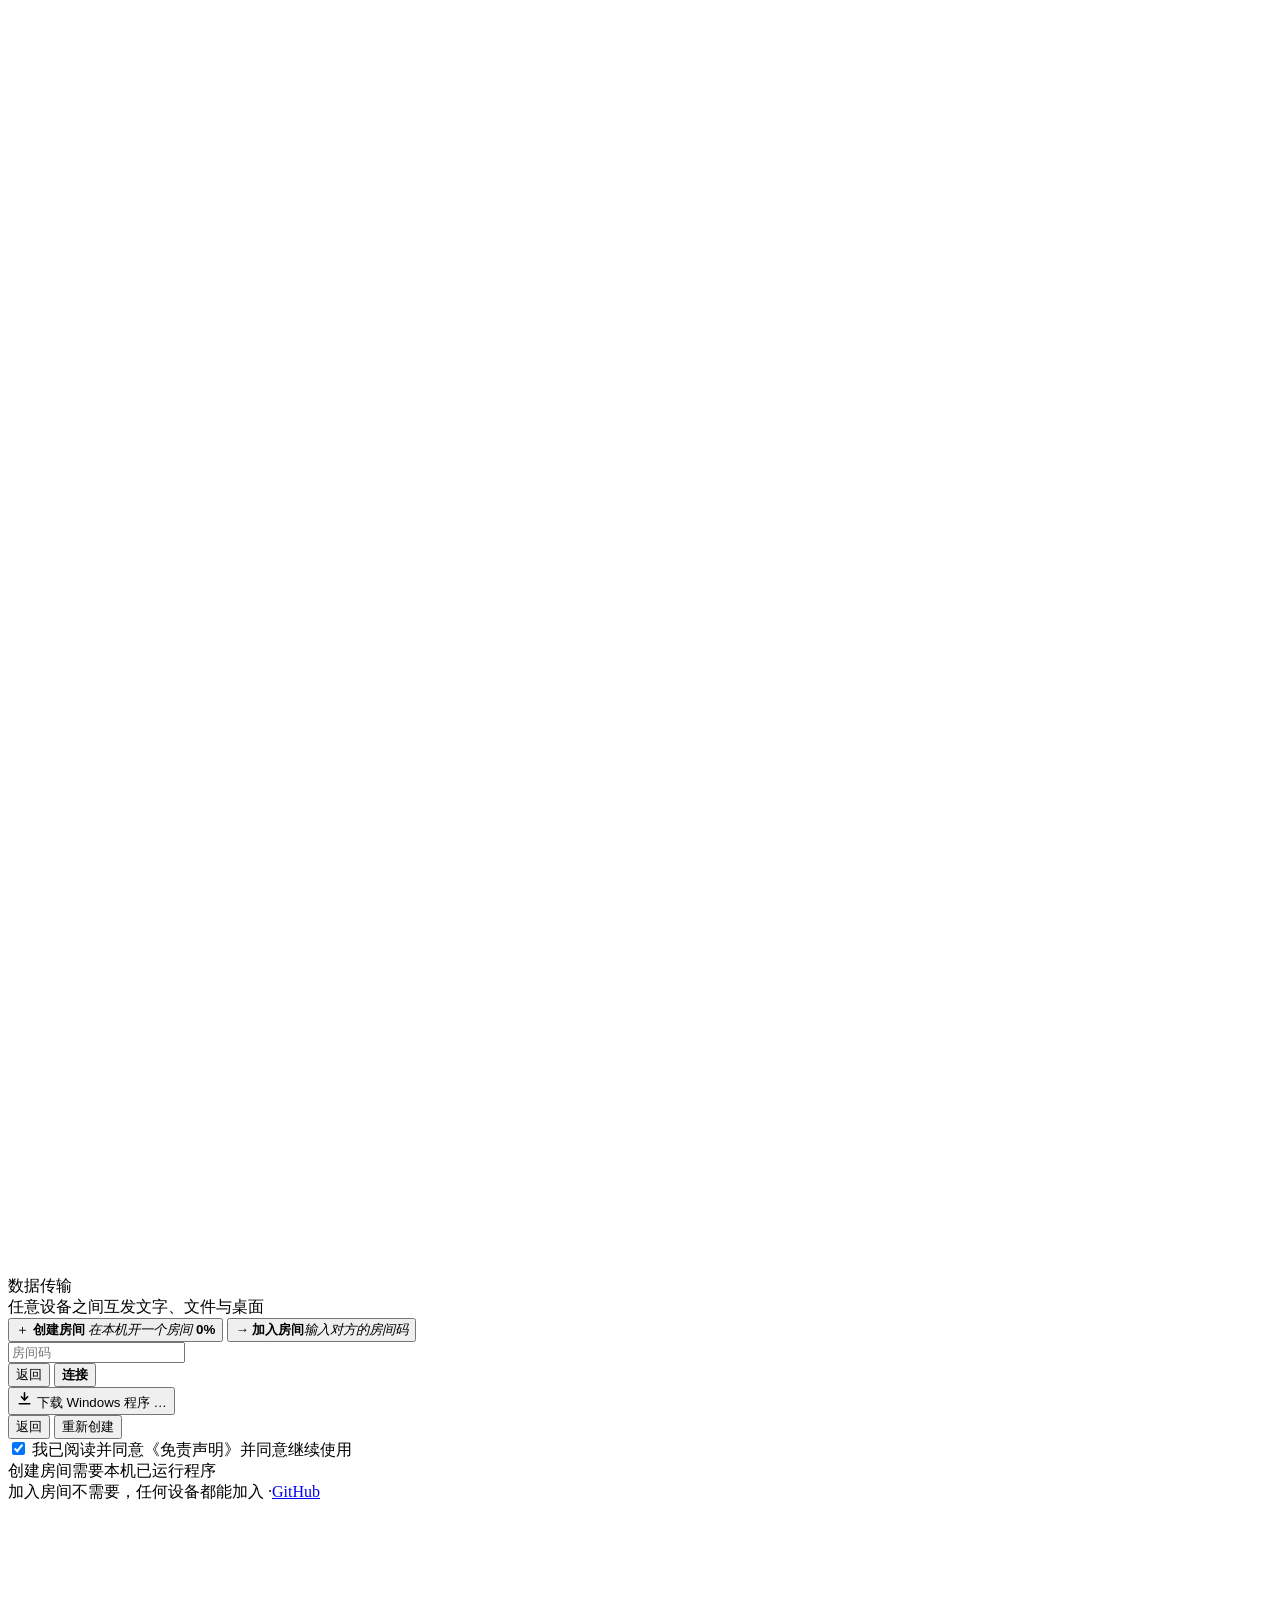
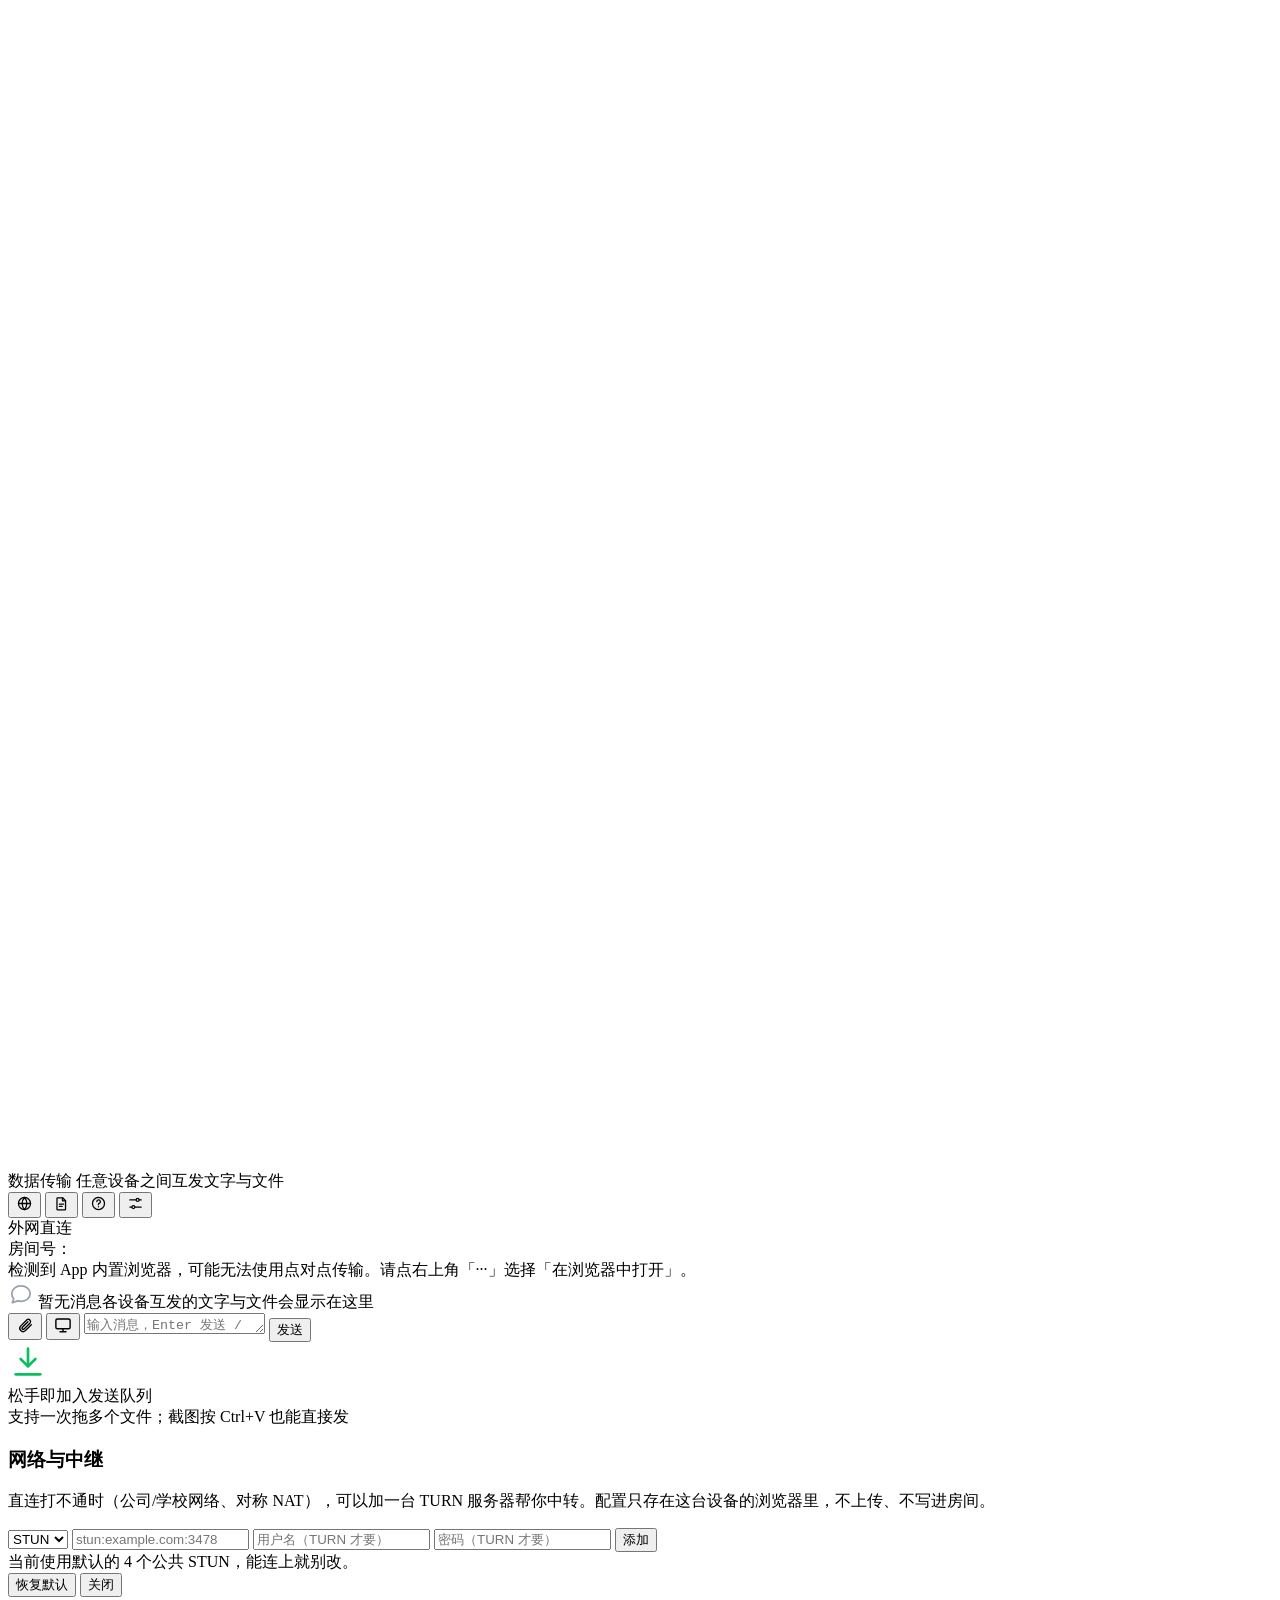
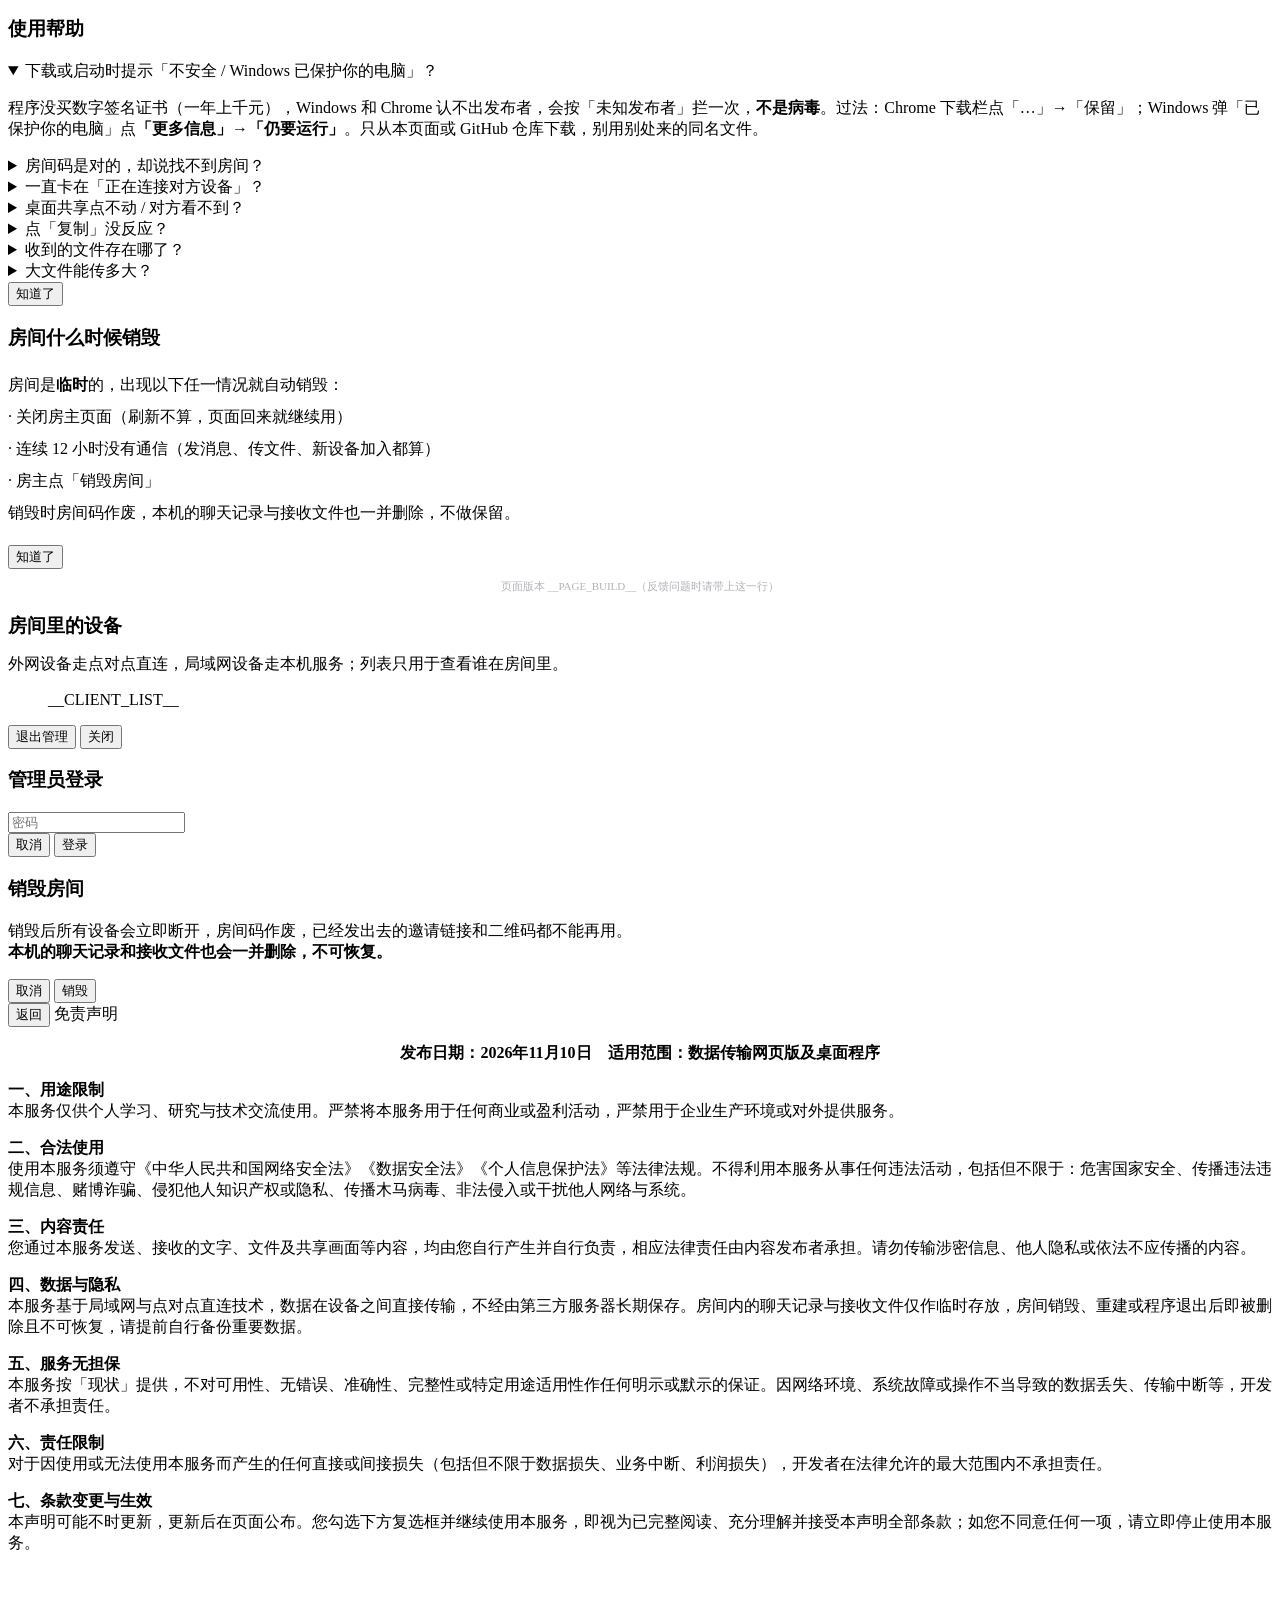
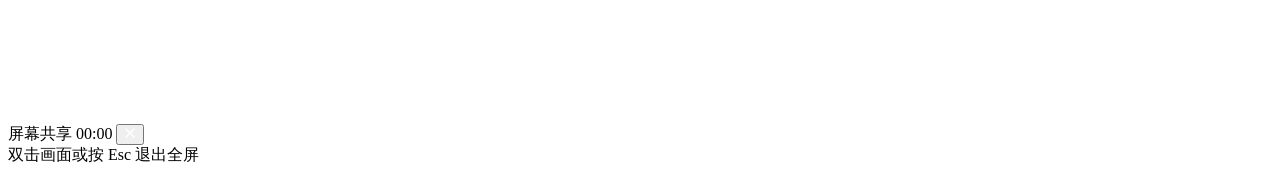
==== web/page.html @ c2194068 "Add files via upload" ====
<!DOCTYPE html>
<html lang="zh-CN">
<head>
<meta charset="UTF-8">
<meta name="viewport" content="width=device-width, initial-scale=1.0, maximum-scale=1.0, user-scalable=no">
<title>数据传输</title>
<script>__VENDOR_JS__</script>
<style>__APP_CSS__</style>
</head>
<body>

<div id="gateView">
  <div class="gate-card">
    <div class="gate-logo"><svg viewBox="0 0 24 24" fill="none" stroke="#fff" stroke-width="2" stroke-linecap="round" stroke-linejoin="round"><path d="M3.5 8.5h13m-3.6-3.6 3.6 3.6-3.6 3.6"/><path d="M20.5 15.5h-13m3.6-3.6-3.6 3.6 3.6 3.6"/></svg></div>
    <div class="gate-title">数据传输</div>
    <div class="gate-sub">任意设备之间互发文字、文件与桌面</div>

    <!-- 内容区：三块视图叠在同一格里（高度固定 = 最高那块），
         切屏、点按钮、冒提示都不会让卡片长高变矮 -->
    <div class="gate-body">
    <div class="gate-views" id="gateViews">

    <div class="gate-view gate-list on" id="gateChoices">
      <button class="gate-btn primary" id="gateCreateBtn" onclick="agreeThen(gateCreate)">
        <span class="gate-ico">＋</span>
        <span class="gate-txt">
          <b>创建房间</b>
          <i>在本机开一个房间</i>
          <span class="gate-prog">
            <span class="gate-prog-line"><span id="gateProgText"></span><b id="gateProgPct">0%</b></span>
            <span class="gate-prog-bar" id="gateProgBar" role="progressbar" aria-valuemin="0" aria-valuemax="100" aria-valuenow="0"><span class="gate-prog-fill" id="gateProgFill"></span></span>
          </span>
        </span>
      </button>
      <button class="gate-btn" id="gateJoinChoiceBtn" onclick="agreeThen(gateShowJoin)">
        <span class="gate-ico">→</span>
        <span class="gate-txt"><b>加入房间</b><i>输入对方的房间码</i></span>
      </button>
    </div>

    <div id="gateJoin" class="gate-view">
      <input id="gateRoom" placeholder="房间码" maxlength="16" autocomplete="off" spellcheck="false">
      <div class="gate-row">
        <button class="gate-back" onclick="gateShowChoices()">返回</button>
        <button class="gate-btn primary" id="gateJoinBtn" onclick="gateJoin()">
          <span class="gate-txt"><b>连接</b></span>
        </button>
      </div>
    </div>

    <!-- 本机没装/没启动程序：卡片内切到这一屏（和「输入房间号」同一种切换方式），不弹窗 -->
    <div id="gateDl" class="gate-view">
      <button class="gdl-main" id="dlmBtn" onclick="dlmStart()">
        <i class="gdl-fill" id="dlmFill"></i>
        <span class="gdl-label">
          <svg class="gdl-ar" viewBox="0 0 24 24" width="17" height="17" fill="none" stroke="currentColor" stroke-width="2.2" stroke-linecap="round" stroke-linejoin="round"><path d="M12 4v10"/><path d="M7.6 9.6 12 14l4.4-4.4"/><path d="M4.6 19.4h14.8"/></svg>
          <span id="dlmBtnText">下载 Windows 程序</span>
          <em id="dlmSize">…</em>
        </span>
      </button>
      <div class="gate-row">
        <button class="gate-back" onclick="gateShowChoices()">返回</button>
        <button class="gate-back" onclick="dlmRetry()">重新创建</button>
      </div>
    </div>

    </div><!-- /gate-views -->

    </div><!-- /gate-body -->

    <!-- 免责声明：只显示复选框一行；点「《免责声明》」打开独立声明页 -->
    <div class="gate-disc" id="gateDisc">
      <label class="agree-check">
        <input type="checkbox" id="agreeCheck" checked>
        <i class="gd-box" aria-hidden="true"></i>
        <span>我已阅读并同意<a class="gd-link" onclick="openDiscPage(event)">《免责声明》</a>并同意继续使用</span>
      </label>
    </div>

    <!-- 底部一栏：两句引导挨在一起，仓库入口跟在第二句后面。
         出错时整栏换成一条提示（同格叠放），高度一分不变 -->
    <div class="gate-foot-wrap">
      <div class="gate-foot">
        <span class="gf-a">创建房间需要本机已运行程序</span><br>
        <span class="gf-b">加入房间不需要，任何设备都能加入</span>
        <span class="gf-dot">·</span><a class="gf-gh" href="https://github.com/zvzqvqdvd/data-transmission" target="_blank" rel="noopener">GitHub</a>
      </div>
      <div id="gateMsg"></div>
    </div>
  </div>
</div>

<div id="hostView" style="__HOST_DISPLAY__">

<div class="topbar">
  <div class="topbar-left">
    <span class="brand-icon"><svg viewBox="0 0 24 24" fill="none" stroke="#fff" stroke-width="2.1" stroke-linecap="round"><path d="M4.5 12.5a7.5 7.5 0 0 1 7.5-7.5"/><path d="M4.5 17a12 12 0 0 1 12-12"/><circle cx="5.4" cy="18.6" r="1.7" fill="#fff" stroke="none"/></svg></span>
    <span class="brand-text">
      <span class="topbar-title">数据传输</span>
      <span class="topbar-sub">任意设备之间互发文字与文件</span>
    </span>
  </div>
  <div class="topbar-right">
    <button class="icon-btn" id="netBtn" onclick="showNet()" title="网络与中继设置" aria-label="网络与中继设置">
      <svg viewBox="0 0 24 24" width="17" height="17" fill="none" stroke="currentColor" stroke-width="1.8" stroke-linecap="round" stroke-linejoin="round"><circle cx="12" cy="12" r="8.5"/><path d="M3.5 12h17"/><path d="M12 3.5c2.2 2.4 3.3 5.3 3.3 8.5S14.2 18.1 12 20.5c-2.2-2.4-3.3-5.3-3.3-8.5S9.8 5.9 12 3.5Z"/></svg>
    </button>
    <button class="icon-btn" id="ttlBtn" onclick="showTtl()" title="房间说明" aria-label="房间说明">
      <svg viewBox="0 0 24 24" width="17" height="17" fill="none" stroke="currentColor" stroke-width="1.8" stroke-linecap="round" stroke-linejoin="round"><path d="M6.6 3.9h7l4.1 4.1v12.1a1 1 0 0 1-1 1H6.6a1 1 0 0 1-1-1V4.9a1 1 0 0 1 1-1Z"/><path d="M13.4 3.9V8.2h4.3"/><path d="M9.1 13h5.8M9.1 16.2h3.8"/></svg>
    </button>
    <button class="icon-btn" id="helpBtn" onclick="showHelp()" title="使用帮助" aria-label="使用帮助">
      <svg viewBox="0 0 24 24" width="17" height="17" fill="none" stroke="currentColor" stroke-width="1.8" stroke-linecap="round" stroke-linejoin="round"><circle cx="12" cy="12" r="8.5"/><path d="M9.6 9.4a2.5 2.5 0 1 1 3.2 2.4c-.6.2-.9.8-.9 1.4v.4"/><circle cx="12" cy="16.6" r=".9" fill="currentColor" stroke="none"/></svg>
    </button>
    <button class="icon-btn" id="adminBtn" onclick="onAdminClick()" title="设备管理" aria-label="设备管理">
      <svg viewBox="0 0 24 24" width="17" height="17" fill="none" stroke="currentColor" stroke-width="1.8" stroke-linecap="round" stroke-linejoin="round"><path d="M4 7h9M17 7h3M4 17h3M11 17h9"/><circle cx="15" cy="7" r="2.1"/><circle cx="9" cy="17" r="2.1"/></svg>
    </button>
  </div>
</div>

<!-- 连接信息（局域网 / 外网 / 等待加入）统一放这一栏：宽屏靠右侧竖排，不占聊天区中间 -->
<aside class="side-info" id="sideInfo">
<!-- 房间卡片：房间号与房间操作是房间级别的信息，不属于任何一条通道，置顶且只给房主看 -->
<div id="roomCard" style="display:none;">
  <div class="room-card-title">房间</div>
  <b id="roomCode" title="点击复制房间码" onclick="copyRoomCode()"></b>
  <div class="room-actions">
    <button class="pill ghost" onclick="copyRoomCode()">复制房间码</button>
    <button class="pill danger" id="dissolveBtn" onclick="askDissolve()">销毁房间</button>
  </div>
</div>

<div id="lanBanner" style="display:none;">
  <div class="p2p-line">
    <span class="p2p-label" id="lanLabel">局域网</span>
  </div>
  <code id="lanUrl" title="点击复制局域网地址" onclick="copyLanUrl()">—</code>
  <div class="side-actions" id="lanActions" style="display:none;">
    <button class="pill" onclick="copyLanUrl()">复制访问地址</button>
    <button class="pill" onclick="toggleLanQR()">二维码</button>
  </div>
  <div class="chan-state" id="lanState">
    <div class="chan-count" id="lanCount">局域网已连接 0 台设备</div>
    <div class="chan-list" id="lanMembers"></div>
  </div>
  <!-- 二维码模式：浮层盖在卡片上（卡片自身尺寸不变），点「返回」关掉 -->
  <div id="lanQrBox" class="qr-float" style="display:none;">
    <div id="lanQrImg"></div>
    <button class="pill qr-back" onclick="toggleLanQR()">返回</button>
  </div>
</div>

<div id="p2pBanner" style="display:none;">
  <div class="p2p-line">
    <span class="p2p-label">外网直连</span>
  </div>
  <code id="p2pUrl" title="点击复制访问地址" style="display:none;"></code>
  <div id="inviteActions" class="side-actions" style="display:none;">
    <button class="pill" onclick="copyInviteUrl()">复制访问地址</button>
    <button class="pill" onclick="toggleQR()">二维码</button>
  </div>
  <div id="inviteHint"></div>
  <div id="hostNotice" class="side-notice" style="display:none;"></div>
  <div class="chan-state" id="p2pState">
    <div class="chan-count" id="hostHint">外网已连接 0 台设备</div>
    <div class="chan-list" id="memberList"></div>
  </div>
  <!-- 二维码模式：浮层盖在卡片上，卡片自身尺寸不变 -->
  <div id="qrBox" class="qr-float" style="display:none;">
    <div id="qrImg"></div>
    <button class="pill qr-back" onclick="toggleQR()">返回</button>
  </div>
</div>

<div id="guestGate" style="__GUEST_DISPLAY__">
  <div class="p2p-line">
    <span class="p2p-label" id="connChannel">外网直连</span>
  </div>
  <div class="guest-room">房间号：<b id="linkRoom"></b></div>
  <div class="self-ip" id="selfIpRow" style="display:none;">本机 IP：<b id="selfIpVal"></b></div>
  <div class="guest-actions" id="guestActions" style="display:none;">
    <button class="pill ghost" id="guestConnBtn" onclick="guestConnect()" style="display:none;">重连</button>
    <button class="pill danger" id="guestDropBtn" onclick="dropGuestConn()">断开连接</button>
  </div>
  <div id="guestStatus"></div>
  <div id="wxTip">检测到 App 内置浏览器，可能无法使用点对点传输。请点右上角「···」选择「在浏览器中打开」。</div>
  <div id="guestTip"></div>
  <div id="guestProg"><div id="guestBar"></div></div>
  <div id="guestProgText"></div>
</div>

<div id="waitBar" style="display:none;">
  <span class="w-dot"></span>
  <span class="w-text" id="waitText">还没有其他设备加入</span>
  <span class="w-sub" id="waitSub">把房间码或邀请链接发给别人，谁都可以加入这个房间</span>
</div>
</aside><!-- /side-info -->

<div class="chat-scroll" id="chatScroll">
  <div class="chat-inner" id="chatInner">
    <div id="msgList">
      <div class="empty">
        <span class="e-icon"><svg viewBox="0 0 24 24" width="26" height="26" fill="none" stroke="#98A0AC" stroke-width="1.6" stroke-linecap="round" stroke-linejoin="round"><path d="M20.5 11.6c0 4-3.8 7.2-8.5 7.2-1 0-2-.15-2.9-.42L4 20l1.3-3.6A6.9 6.9 0 0 1 3.5 11.6c0-4 3.8-7.2 8.5-7.2s8.5 3.2 8.5 7.2Z"/></svg></span>
        暂无消息<span class="e-sub">各设备互发的文字与文件会显示在这里</span>
      </div>
    </div>
  </div>
</div>

<div class="pending-area" id="pendingArea"></div>

<div class="input-bar">
  <div class="input-inner">
    <div class="input-row">
      <button class="folder-btn" onclick="document.getElementById('fileInput').click()" title="发送文件" aria-label="发送文件">
        <svg viewBox="0 0 24 24" width="18" height="18" fill="none" stroke="currentColor" stroke-width="1.8" stroke-linecap="round" stroke-linejoin="round"><path d="M20.4 11.6 12.3 19.7a4.4 4.4 0 0 1-6.2-6.2l8.5-8.5a3 3 0 0 1 4.2 4.2l-8.4 8.4a1.6 1.6 0 0 1-2.2-2.2l7.7-7.7"/></svg>
      </button>
      <button class="folder-btn" id="screenBtn" onclick="toggleScreenShare()" title="共享桌面"><svg viewBox="0 0 24 24" fill="none" stroke="currentColor" stroke-width="1.9" stroke-linecap="round" stroke-linejoin="round" style="width:18px;height:18px;"><rect x="2.5" y="4" width="19" height="13" rx="2"/><path d="M8 21h8M12 17v4"/></svg></button>
      <textarea id="textInput" rows="1" placeholder="输入消息，Enter 发送 / Shift+Enter 换行"></textarea>
      <button class="send-btn" onclick="sendAll()">发送</button>
      <input type="file" id="fileInput" multiple style="display:none">
    </div>
  </div>
</div>

<div id="dropMask">
  <div class="drop-card">
    <div class="drop-ico"><svg viewBox="0 0 24 24" width="40" height="40" fill="none" stroke="#07C160" stroke-width="1.6" stroke-linecap="round" stroke-linejoin="round"><path d="M12 4v10.5"/><path d="M7.6 10.2 12 14.6l4.4-4.4"/><path d="M4.6 19.4h14.8"/></svg></div>
    <div class="drop-t">松手即加入发送队列</div>
    <div class="drop-s">支持一次拖多个文件；截图按 Ctrl+V 也能直接发</div>
  </div>
</div>

<div class="modal-mask" id="netModal">
  <div class="modal wide">
    <h3>网络与中继</h3>
    <p class="modal-tip" style="text-align:left;">直连打不通时（公司/学校网络、对称 NAT），可以加一台 TURN 服务器帮你中转。配置只存在这台设备的浏览器里，不上传、不写进房间。</p>
    <div class="ice-list" id="iceList"></div>
    <div class="ice-add">
      <select id="iceType"><option value="stun">STUN</option><option value="turn">TURN</option></select>
      <input id="iceUrl" placeholder="stun:example.com:3478" autocomplete="off" spellcheck="false">
      <input id="iceUser" placeholder="用户名（TURN 才要）" autocomplete="off">
      <input id="icePass" placeholder="密码（TURN 才要）" autocomplete="off" type="password">
      <button class="btn-primary" onclick="addIce()">添加</button>
    </div>
    <div class="ice-tip" id="iceTip">当前使用默认的 4 个公共 STUN，能连上就别改。</div>
    <div class="modal-btns">
      <button class="btn-plain" onclick="resetIce()">恢复默认</button>
      <button class="btn-plain" onclick="hideNet()">关闭</button>
    </div>
  </div>
</div>


<div class="modal-mask" id="helpModal">
  <div class="modal wide">
    <h3>使用帮助</h3>
    <div class="faq">
      <details open>
        <summary>下载或启动时提示「不安全 / Windows 已保护你的电脑」？</summary>
        <p>程序没买数字签名证书（一年上千元），Windows 和 Chrome 认不出发布者，会按「未知发布者」拦一次，<b>不是病毒</b>。过法：Chrome 下载栏点「…」→「保留」；Windows 弹「已保护你的电脑」点<b>「更多信息」→「仍要运行」</b>。只从本页面或 GitHub 仓库下载，别用别处来的同名文件。</p>
      </details>
      <details>
        <summary>房间码是对的，却说找不到房间？</summary>
        <p>房主销毁过房间、或关掉程序重新开过，旧码就作废了；也可能是房主那边的程序或页面已经关掉。找房主重新要房间码，或者直接扫二维码/点邀请链接。</p>
      </details>
      <details>
        <summary>一直卡在「正在连接对方设备」？</summary>
        <p>先让两台设备连同一个 WiFi，在浏览器里打开房主给的局域网地址，走局域网通道最稳。跨网络时如果双方都在公司网、对称 NAT，直连会失败，可以点右上角的网络图标加一台 TURN 服务器中转；另外微信/QQ 内置浏览器不支持点对点，请用系统浏览器打开。</p>
      </details>
      <details>
        <summary>桌面共享点不动 / 对方看不到？</summary>
        <p>共享桌面要求页面在 <b>https</b> 或 <b>localhost</b> 下打开，用 <code>http://192.168.x.x</code> 访问时浏览器会禁用采集，这是安全限制。手机浏览器只能看、不能发起共享。</p>
      </details>
      <details>
        <summary>点「复制」没反应？</summary>
        <p>非 HTTPS 页面不能调用系统剪贴板。本程序会自动退回到老办法复制；如果还是失败，长按或手动选中地址复制即可。</p>
      </details>
      <details>
        <summary>收到的文件存在哪了？</summary>
        <p>房主那台设备上：<code>数据\房间\&lt;房间码&gt;\接收文件\</code>。其他设备不会自动下载聊天里的文件，点文件卡片右边的下载按钮，就会从房主那边传过来，存在系统的下载目录里。</p>
      </details>
      <details>
        <summary>大文件能传多大？</summary>
        <p>上传到本机最大 4 GiB。外网设备下载文件走点对点直连，速度取决于双方网络；文件始终保存在房主设备上，其他设备按需下载。</p>
      </details>
    </div>
    <div class="modal-btns"><button class="btn-plain" onclick="hideHelp()">知道了</button></div>
  </div>
</div>

<div class="modal-mask" id="ttlModal">
  <div class="modal">
    <h3>房间什么时候销毁</h3>
    <p class="modal-tip" style="text-align:left;line-height:2;">
      房间是<b>临时</b>的，出现以下任一情况就自动销毁：<br>
      · 关闭房主页面（刷新不算，页面回来就继续用）<br>
      · 连续 12 小时没有通信（发消息、传文件、新设备加入都算）<br>
      · 房主点「销毁房间」<br>
      销毁时房间码作废，本机的聊天记录与接收文件也一并删除，不做保留。</p>
    <div class="modal-btns"><button class="btn-plain" onclick="hideTtl()">知道了</button></div>
    <p style="text-align:center;font-size:11px;color:#b0b3b8;margin:10px 0 0;">页面版本 __PAGE_BUILD__（反馈问题时请带上这一行）</p>
  </div>
</div>

<div class="modal-mask" id="adminModal">
  <div class="modal">
    <h3>房间里的设备</h3>
    <p class="modal-tip" style="text-align:left;margin:-4px 0 10px;">外网设备走点对点直连，局域网设备走本机服务；列表只用于查看谁在房间里。</p>
    <ul class="dev-list">__CLIENT_LIST__</ul>
    <div class="modal-btns">
      <button class="btn-plain" onclick="adminLogout()">退出管理</button>
      <button class="btn-plain" onclick="hideAdmin()">关闭</button>
    </div>
  </div>
</div>
<div class="modal-mask" id="loginModal">
  <div class="modal">
    <h3>管理员登录</h3>
    <input type="password" id="adminPwd" placeholder="密码">
    <div class="modal-btns">
      <button class="btn-plain" onclick="hideLogin()">取消</button>
      <button class="btn-primary" onclick="doLogin()">登录</button>
    </div>
  </div>
</div>
<div class="modal-mask" id="dissolveModal">
  <div class="modal">
    <h3>销毁房间</h3>
    <p class="modal-tip">销毁后所有设备会立即断开，房间码作废，已经发出去的邀请链接和二维码都不能再用。<br><b>本机的聊天记录和接收文件也会一并删除，不可恢复。</b></p>
    <div class="modal-btns">
      <button class="btn-plain" onclick="hideDissolve()">取消</button>
      <button class="btn-danger" onclick="dissolveRoom()">销毁</button>
    </div>
  </div>
</div>
<div class="toast" id="toast"></div>
</div><!-- /hostView -->

<!-- 免责声明独立页：点入口页「《免责声明》」整页打开，全文单独展示。
     放在 body 顶层、<script> 之前（与弹窗同样的解析期安全规则） -->
<div class="disc-page" id="discPage">
  <header class="dp-head">
    <button class="dp-back" onclick="closeDiscPage(event)">返回</button>
    <span class="dp-title">免责声明</span>
    <i class="dp-spacer"></i>
  </header>
  <div class="dp-body">
    <p style="text-align:center"><b>发布日期：2026年11月10日　适用范围：数据传输网页版及桌面程序</b></p>
    <p><b>一、用途限制</b><br>本服务仅供个人学习、研究与技术交流使用。严禁将本服务用于任何商业或盈利活动，严禁用于企业生产环境或对外提供服务。</p>
    <p><b>二、合法使用</b><br>使用本服务须遵守《中华人民共和国网络安全法》《数据安全法》《个人信息保护法》等法律法规。不得利用本服务从事任何违法活动，包括但不限于：危害国家安全、传播违法违规信息、赌博诈骗、侵犯他人知识产权或隐私、传播木马病毒、非法侵入或干扰他人网络与系统。</p>
    <p><b>三、内容责任</b><br>您通过本服务发送、接收的文字、文件及共享画面等内容，均由您自行产生并自行负责，相应法律责任由内容发布者承担。请勿传输涉密信息、他人隐私或依法不应传播的内容。</p>
    <p><b>四、数据与隐私</b><br>本服务基于局域网与点对点直连技术，数据在设备之间直接传输，不经由第三方服务器长期保存。房间内的聊天记录与接收文件仅作临时存放，房间销毁、重建或程序退出后即被删除且不可恢复，请提前自行备份重要数据。</p>
    <p><b>五、服务无担保</b><br>本服务按「现状」提供，不对可用性、无错误、准确性、完整性或特定用途适用性作任何明示或默示的保证。因网络环境、系统故障或操作不当导致的数据丢失、传输中断等，开发者不承担责任。</p>
    <p><b>六、责任限制</b><br>对于因使用或无法使用本服务而产生的任何直接或间接损失（包括但不限于数据损失、业务中断、利润损失），开发者在法律允许的最大范围内不承担责任。</p>
    <p><b>七、条款变更与生效</b><br>本声明可能不时更新，更新后在页面公布。您勾选下方复选框并继续使用本服务，即视为已完整阅读、充分理解并接受本声明全部条款；如您不同意任何一项，请立即停止使用本服务。</p>
  </div>
</div>

<!-- 屏幕共享全屏观看层：body 顶层，不随聊天流重渲染；页面内全屏（Esc/双击/✕ 退出） -->
<div class="scf" id="screenFs">
  <video id="scfVideo" autoplay playsinline webkit-playsinline x5-playsinline muted ondblclick="closeScreenFs()"></video>
  <div class="scf-top">
    <span class="scf-dot"></span>
    <span class="scf-who" id="scfWho">屏幕共享</span>
    <span class="scf-dur" id="scfDur">00:00</span>
    <button class="scf-stop" id="scfStop" style="display:none;" onclick="stopScreenShare()">停止共享</button>
    <button class="scf-close" onclick="closeScreenFs()" aria-label="退出全屏">
      <svg viewBox="0 0 12 12" width="12" height="12"><path d="M2 2l8 8M10 2l-8 8" stroke="#fff" stroke-width="1.6" stroke-linecap="round"/></svg>
    </button>
  </div>
  <div class="scf-tip">双击画面或按 Esc 退出全屏</div>
  <button class="scf-play" id="scfPlay" style="display:none;">▶ 点击播放</button>
</div>

<script>__APP_JS__</script>
</body>
</html>
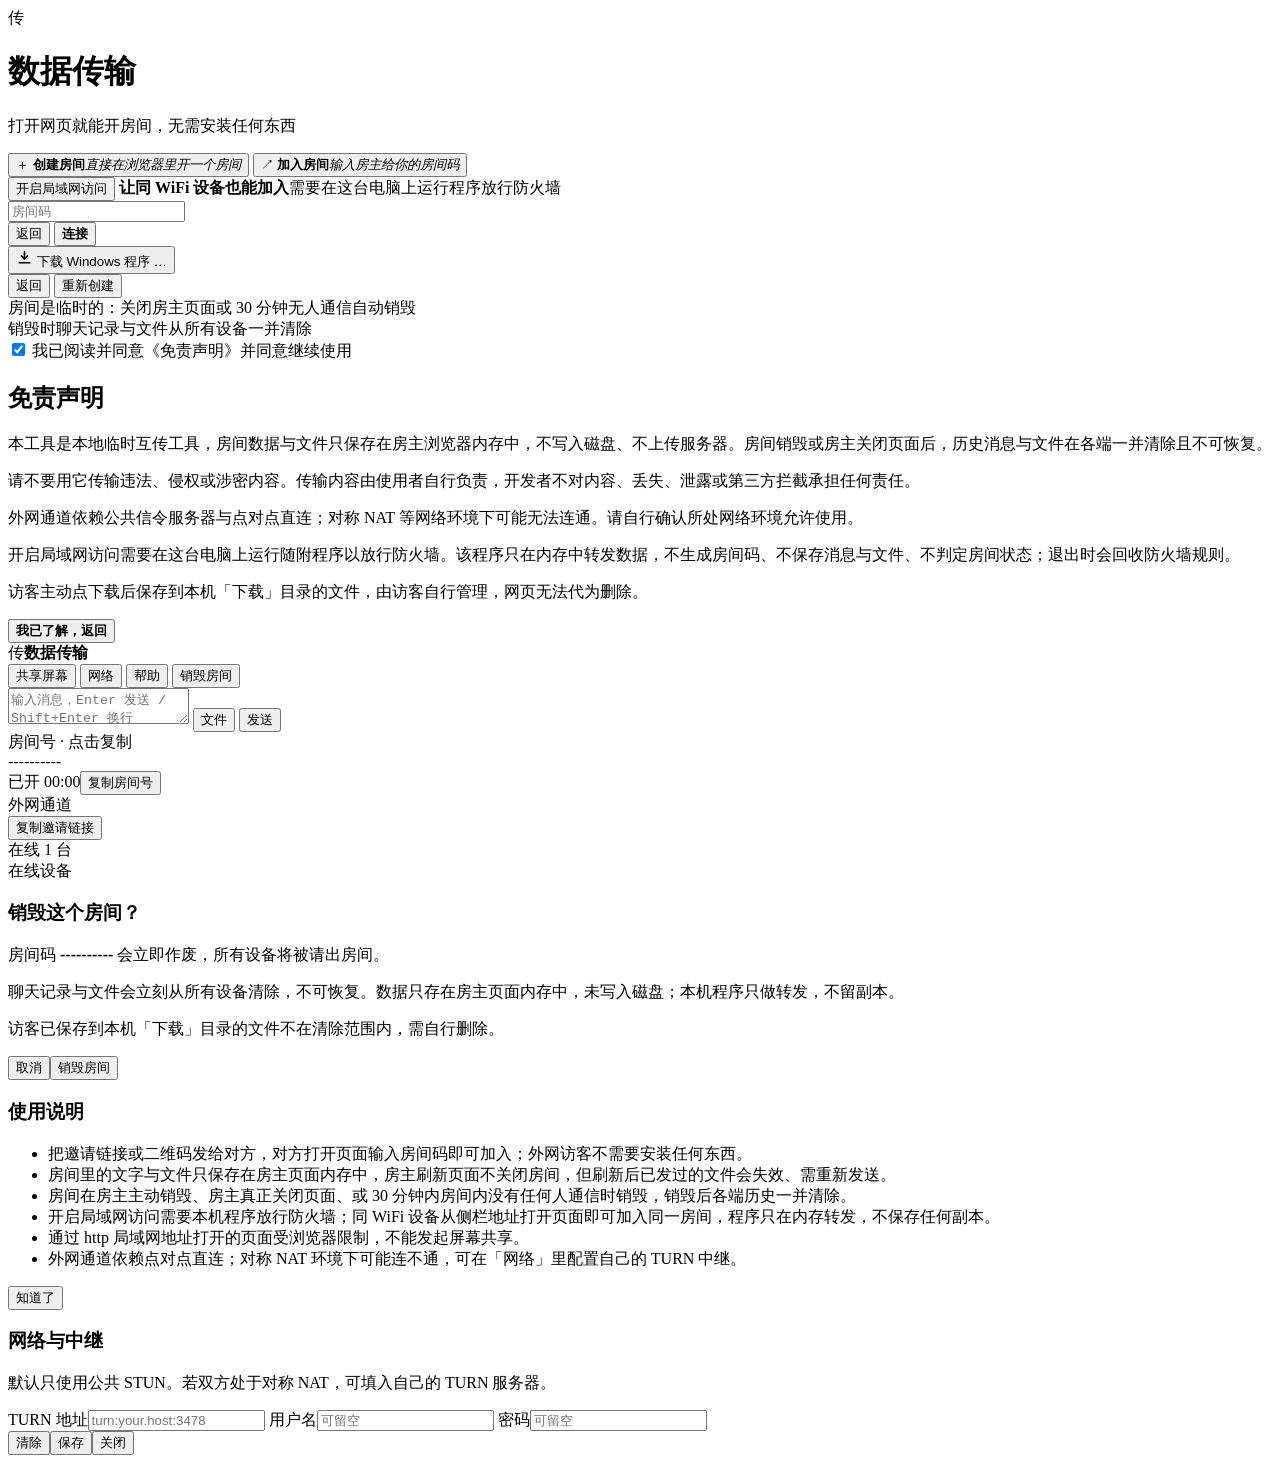
==== commit c995f089: "Add files via upload" ====
--- a/web/page.html
+++ b/web/page.html
@@ -1,375 +1,195 @@
 <!DOCTYPE html>
 <html lang="zh-CN">
 <head>
-<meta charset="UTF-8">
-<meta name="viewport" content="width=device-width, initial-scale=1.0, maximum-scale=1.0, user-scalable=no">
+<meta charset="utf-8">
+<meta name="viewport" content="width=device-width, initial-scale=1, viewport-fit=cover">
+<meta name="theme-color" content="#07c160">
 <title>数据传输</title>
+<style>__APP_CSS__</style>
 <script>__VENDOR_JS__</script>
-<style>__APP_CSS__</style>
 </head>
 <body>
 
-<div id="gateView">
+<!-- ============ 入口页 ============ -->
+<div id="gateView" class="gate-wrap show">
   <div class="gate-card">
-    <div class="gate-logo"><svg viewBox="0 0 24 24" fill="none" stroke="#fff" stroke-width="2" stroke-linecap="round" stroke-linejoin="round"><path d="M3.5 8.5h13m-3.6-3.6 3.6 3.6-3.6 3.6"/><path d="M20.5 15.5h-13m3.6-3.6-3.6 3.6 3.6 3.6"/></svg></div>
-    <div class="gate-title">数据传输</div>
-    <div class="gate-sub">任意设备之间互发文字、文件与桌面</div>
 
-    <!-- 内容区：三块视图叠在同一格里（高度固定 = 最高那块），
-         切屏、点按钮、冒提示都不会让卡片长高变矮 -->
-    <div class="gate-body">
-    <div class="gate-views" id="gateViews">
+    <div class="gate-logo">传</div>
+    <h1 class="gate-title" id="gateTitle">数据传输</h1>
+    <p class="gate-sub" id="gateSub">打开网页就能开房间，无需安装任何东西</p>
 
-    <div class="gate-view gate-list on" id="gateChoices">
-      <button class="gate-btn primary" id="gateCreateBtn" onclick="agreeThen(gateCreate)">
-        <span class="gate-ico">＋</span>
-        <span class="gate-txt">
-          <b>创建房间</b>
-          <i>在本机开一个房间</i>
-          <span class="gate-prog">
-            <span class="gate-prog-line"><span id="gateProgText"></span><b id="gateProgPct">0%</b></span>
-            <span class="gate-prog-bar" id="gateProgBar" role="progressbar" aria-valuemin="0" aria-valuemax="100" aria-valuenow="0"><span class="gate-prog-fill" id="gateProgFill"></span></span>
+    <!-- 三块视图叠在同一格里，只切 .on（visibility），卡片尺寸恒定 -->
+    <div class="gate-views">
+      <div id="gateChoices" class="gate-view on">
+        <button class="gate-btn primary" id="gateCreateBtn" type="button">
+          <span class="gb-ico">＋</span>
+          <span class="gate-txt"><b>创建房间</b><i>直接在浏览器里开一个房间</i></span>
+          <span class="gate-prog" id="gateProg" hidden>
+            <span id="gateProgText"></span>
+            <span class="gp-bar" id="gateProgBar"><i id="gateProgFill"></i></span>
+            <span id="gateProgPct">0%</span>
           </span>
-        </span>
-      </button>
-      <button class="gate-btn" id="gateJoinChoiceBtn" onclick="agreeThen(gateShowJoin)">
-        <span class="gate-ico">→</span>
-        <span class="gate-txt"><b>加入房间</b><i>输入对方的房间码</i></span>
-      </button>
-    </div>
+        </button>
+        <button class="gate-btn" id="gateJoinBtn" type="button">
+          <span class="gb-ico">↗</span>
+          <span class="gate-txt"><b>加入房间</b><i>输入房主给你的房间码</i></span>
+        </button>
 
-    <div id="gateJoin" class="gate-view">
-      <input id="gateRoom" placeholder="房间码" maxlength="16" autocomplete="off" spellcheck="false">
-      <div class="gate-row">
-        <button class="gate-back" onclick="gateShowChoices()">返回</button>
-        <button class="gate-btn primary" id="gateJoinBtn" onclick="gateJoin()">
-          <span class="gate-txt"><b>连接</b></span>
+        <!-- ==== 唯一新增：一个按钮 + 旁边一行文字引导 ==== -->
+        <div class="lan-row">
+          <button class="lan-btn" id="lanBtn" type="button">开启局域网访问</button>
+          <span class="lan-tip"><b>让同 WiFi 设备也能加入</b>需要在这台电脑上运行程序放行防火墙</span>
+        </div>
+      </div>
+
+      <div id="gateJoin" class="gate-view">
+        <input id="gateRoom" class="gate-input" placeholder="房间码" maxlength="16" autocomplete="off" spellcheck="false">
+        <div class="gate-row">
+          <button class="gate-back" id="joinBackBtn" type="button">返回</button>
+          <button class="gate-btn primary compact" id="joinGoBtn" type="button"><span class="gate-txt"><b>连接</b></span></button>
+        </div>
+      </div>
+
+      <div id="gateDl" class="gate-view">
+        <button class="gdl-main" id="dlmBtn" type="button">
+          <i class="gdl-fill" id="dlmFill"></i>
+          <span class="gdl-label">
+            <svg viewBox="0 0 24 24" width="17" height="17" fill="none" stroke="currentColor" stroke-width="2.2" stroke-linecap="round" stroke-linejoin="round"><path d="M12 4v10"/><path d="M7.6 9.6 12 14l4.4-4.4"/><path d="M4.6 19.4h14.8"/></svg>
+            <span id="dlmBtnText">下载 Windows 程序</span>
+            <em id="dlmSize">…</em>
+          </span>
         </button>
+        <div class="gate-row">
+          <button class="gate-back" id="dlBackBtn" type="button">返回</button>
+          <button class="gate-back" id="dlRetryBtn" type="button">重新创建</button>
+        </div>
       </div>
     </div>
 
-    <!-- 本机没装/没启动程序：卡片内切到这一屏（和「输入房间号」同一种切换方式），不弹窗 -->
-    <div id="gateDl" class="gate-view">
-      <button class="gdl-main" id="dlmBtn" onclick="dlmStart()">
-        <i class="gdl-fill" id="dlmFill"></i>
-        <span class="gdl-label">
-          <svg class="gdl-ar" viewBox="0 0 24 24" width="17" height="17" fill="none" stroke="currentColor" stroke-width="2.2" stroke-linecap="round" stroke-linejoin="round"><path d="M12 4v10"/><path d="M7.6 9.6 12 14l4.4-4.4"/><path d="M4.6 19.4h14.8"/></svg>
-          <span id="dlmBtnText">下载 Windows 程序</span>
-          <em id="dlmSize">…</em>
-        </span>
-      </button>
-      <div class="gate-row">
-        <button class="gate-back" onclick="gateShowChoices()">返回</button>
-        <button class="gate-back" onclick="dlmRetry()">重新创建</button>
-      </div>
+    <div class="gate-msg" id="gateMsg"></div>
+    <div class="gate-foot" id="gateFoot">
+      房间是临时的：关闭房主页面或 30 分钟无人通信自动销毁<br>
+      销毁时聊天记录与文件从所有设备一并清除
     </div>
+    <label class="gate-disc">
+      <input type="checkbox" id="agreeCheck" checked>
+      <span>我已阅读并同意<a id="discLink">《免责声明》</a>并同意继续使用</span>
+    </label>
+  </div>
 
-    </div><!-- /gate-views -->
-
-    </div><!-- /gate-body -->
-
-    <!-- 免责声明：只显示复选框一行；点「《免责声明》」打开独立声明页 -->
-    <div class="gate-disc" id="gateDisc">
-      <label class="agree-check">
-        <input type="checkbox" id="agreeCheck" checked>
-        <i class="gd-box" aria-hidden="true"></i>
-        <span>我已阅读并同意<a class="gd-link" onclick="openDiscPage(event)">《免责声明》</a>并同意继续使用</span>
-      </label>
-    </div>
-
-    <!-- 底部一栏：两句引导挨在一起，仓库入口跟在第二句后面。
-         出错时整栏换成一条提示（同格叠放），高度一分不变 -->
-    <div class="gate-foot-wrap">
-      <div class="gate-foot">
-        <span class="gf-a">创建房间需要本机已运行程序</span><br>
-        <span class="gf-b">加入房间不需要，任何设备都能加入</span>
-        <span class="gf-dot">·</span><a class="gf-gh" href="https://github.com/zvzqvqdvd/data-transmission" target="_blank" rel="noopener">GitHub</a>
-      </div>
-      <div id="gateMsg"></div>
+  <div class="disc-page" id="discPage">
+    <div class="disc-inner">
+      <h2>免责声明</h2>
+      <p>本工具是本地临时互传工具，房间数据与文件只保存在房主浏览器内存中，不写入磁盘、不上传服务器。房间销毁或房主关闭页面后，历史消息与文件在各端一并清除且不可恢复。</p>
+      <p>请不要用它传输违法、侵权或涉密内容。传输内容由使用者自行负责，开发者不对内容、丢失、泄露或第三方拦截承担任何责任。</p>
+      <p>外网通道依赖公共信令服务器与点对点直连；对称 NAT 等网络环境下可能无法连通。请自行确认所处网络环境允许使用。</p>
+      <p data-lan-only>开启局域网访问需要在这台电脑上运行随附程序以放行防火墙。该程序只在内存中转发数据，不生成房间码、不保存消息与文件、不判定房间状态；退出时会回收防火墙规则。</p>
+      <p>访客主动点下载后保存到本机「下载」目录的文件，由访客自行管理，网页无法代为删除。</p>
+      <button class="gate-btn primary compact" id="discCloseBtn" type="button"><span class="gate-txt"><b>我已了解，返回</b></span></button>
     </div>
   </div>
 </div>
 
-<div id="hostView" style="__HOST_DISPLAY__">
+<!-- ============ 房间页 ============ -->
+<div id="hostView" class="host-view">
+  <header class="topbar">
+    <div class="top-brand"><span class="tb-logo">传</span><b>数据传输</b><span class="tb-room" id="topRoom"></span></div>
+    <div class="top-actions">
+      <button class="tb-btn" id="btnScreen" type="button">共享屏幕</button>
+      <button class="tb-btn" id="btnNet" type="button">网络</button>
+      <button class="tb-btn" id="btnHelp" type="button">帮助</button>
+      <button class="tb-btn danger" id="btnDestroy" type="button">销毁房间</button>
+    </div>
+  </header>
 
-<div class="topbar">
-  <div class="topbar-left">
-    <span class="brand-icon"><svg viewBox="0 0 24 24" fill="none" stroke="#fff" stroke-width="2.1" stroke-linecap="round"><path d="M4.5 12.5a7.5 7.5 0 0 1 7.5-7.5"/><path d="M4.5 17a12 12 0 0 1 12-12"/><circle cx="5.4" cy="18.6" r="1.7" fill="#fff" stroke="none"/></svg></span>
-    <span class="brand-text">
-      <span class="topbar-title">数据传输</span>
-      <span class="topbar-sub">任意设备之间互发文字与文件</span>
-    </span>
-  </div>
-  <div class="topbar-right">
-    <button class="icon-btn" id="netBtn" onclick="showNet()" title="网络与中继设置" aria-label="网络与中继设置">
-      <svg viewBox="0 0 24 24" width="17" height="17" fill="none" stroke="currentColor" stroke-width="1.8" stroke-linecap="round" stroke-linejoin="round"><circle cx="12" cy="12" r="8.5"/><path d="M3.5 12h17"/><path d="M12 3.5c2.2 2.4 3.3 5.3 3.3 8.5S14.2 18.1 12 20.5c-2.2-2.4-3.3-5.3-3.3-8.5S9.8 5.9 12 3.5Z"/></svg>
-    </button>
-    <button class="icon-btn" id="ttlBtn" onclick="showTtl()" title="房间说明" aria-label="房间说明">
-      <svg viewBox="0 0 24 24" width="17" height="17" fill="none" stroke="currentColor" stroke-width="1.8" stroke-linecap="round" stroke-linejoin="round"><path d="M6.6 3.9h7l4.1 4.1v12.1a1 1 0 0 1-1 1H6.6a1 1 0 0 1-1-1V4.9a1 1 0 0 1 1-1Z"/><path d="M13.4 3.9V8.2h4.3"/><path d="M9.1 13h5.8M9.1 16.2h3.8"/></svg>
-    </button>
-    <button class="icon-btn" id="helpBtn" onclick="showHelp()" title="使用帮助" aria-label="使用帮助">
-      <svg viewBox="0 0 24 24" width="17" height="17" fill="none" stroke="currentColor" stroke-width="1.8" stroke-linecap="round" stroke-linejoin="round"><circle cx="12" cy="12" r="8.5"/><path d="M9.6 9.4a2.5 2.5 0 1 1 3.2 2.4c-.6.2-.9.8-.9 1.4v.4"/><circle cx="12" cy="16.6" r=".9" fill="currentColor" stroke="none"/></svg>
-    </button>
-    <button class="icon-btn" id="adminBtn" onclick="onAdminClick()" title="设备管理" aria-label="设备管理">
-      <svg viewBox="0 0 24 24" width="17" height="17" fill="none" stroke="currentColor" stroke-width="1.8" stroke-linecap="round" stroke-linejoin="round"><path d="M4 7h9M17 7h3M4 17h3M11 17h9"/><circle cx="15" cy="7" r="2.1"/><circle cx="9" cy="17" r="2.1"/></svg>
-    </button>
+  <div class="layout">
+    <main class="chat-col">
+      <div class="msg-list" id="msgList"></div>
+      <div class="queue-list" id="queueList"></div>
+
+      <div class="screen-card" id="screenCard" hidden>
+        <video id="screenVideo" autoplay playsinline muted></video>
+        <button class="tb-btn danger" id="btnStopScreen" type="button">停止共享</button>
+      </div>
+
+      <div class="composer">
+        <textarea id="textInput" rows="2" placeholder="输入消息，Enter 发送 / Shift+Enter 换行"></textarea>
+        <input type="file" id="fileInput" multiple hidden>
+        <button class="cp-btn" id="btnFile" type="button">文件</button>
+        <button class="cp-btn primary" id="btnSend" type="button">发送</button>
+      </div>
+      <div class="composer-tip" id="composerTip"></div>
+    </main>
+
+    <aside class="side-col">
+      <div class="scard">
+        <div class="t">房间号 · 点击复制</div>
+        <div class="code" id="sideRoomCode">----------</div>
+        <div class="row"><span id="roomElapsed">已开 00:00</span><button class="mini-btn" id="btnCopyCode" type="button">复制房间号</button></div>
+      </div>
+
+      <div class="scard">
+        <div class="t">外网通道</div>
+        <div class="row"><button class="mini-btn" id="btnCopyLink" type="button">复制邀请链接</button></div>
+        <div class="qr-box" id="inviteQr"></div>
+        <div class="row"><span id="onlineCount">在线 1 台</span><span></span></div>
+      </div>
+
+      <!-- 现有那块局域网信息卡：仅开启局域网且程序就绪时显示 -->
+      <div class="scard lan-card" id="lanCard" hidden>
+        <div class="t">局域网地址</div>
+        <div class="addr" id="lanAddr">-</div>
+        <div class="qr-box" id="lanQr"></div>
+        <div class="row"><span id="lanCount">局域网设备 0 台</span><span></span></div>
+      </div>
+
+      <div class="scard">
+        <div class="t">在线设备</div>
+        <div class="members" id="memberList"></div>
+      </div>
+    </aside>
   </div>
 </div>
 
-<!-- 连接信息（局域网 / 外网 / 等待加入）统一放这一栏：宽屏靠右侧竖排，不占聊天区中间 -->
-<aside class="side-info" id="sideInfo">
-<!-- 房间卡片：房间号与房间操作是房间级别的信息，不属于任何一条通道，置顶且只给房主看 -->
-<div id="roomCard" style="display:none;">
-  <div class="room-card-title">房间</div>
-  <b id="roomCode" title="点击复制房间码" onclick="copyRoomCode()"></b>
-  <div class="room-actions">
-    <button class="pill ghost" onclick="copyRoomCode()">复制房间码</button>
-    <button class="pill danger" id="dissolveBtn" onclick="askDissolve()">销毁房间</button>
+<!-- ============ 弹窗 ============ -->
+<div class="modal" id="modalDestroy">
+  <div class="modal-box">
+    <h3>销毁这个房间？</h3>
+    <p>房间码 <b id="destroyCode">----------</b> 会立即作废，所有设备将被请出房间。</p>
+    <div class="strong">聊天记录与文件会立刻从所有设备清除，不可恢复。数据只存在房主页面内存中，未写入磁盘；本机程序只做转发，不留副本。</div>
+    <p class="muted" data-lan-only>访客已保存到本机「下载」目录的文件不在清除范围内，需自行删除。</p>
+    <div class="modal-acts"><button class="tb-btn" data-close type="button">取消</button><button class="tb-btn danger" id="destroyGoBtn" type="button">销毁房间</button></div>
   </div>
 </div>
 
-<div id="lanBanner" style="display:none;">
-  <div class="p2p-line">
-    <span class="p2p-label" id="lanLabel">局域网</span>
-  </div>
-  <code id="lanUrl" title="点击复制局域网地址" onclick="copyLanUrl()">—</code>
-  <div class="side-actions" id="lanActions" style="display:none;">
-    <button class="pill" onclick="copyLanUrl()">复制访问地址</button>
-    <button class="pill" onclick="toggleLanQR()">二维码</button>
-  </div>
-  <div class="chan-state" id="lanState">
-    <div class="chan-count" id="lanCount">局域网已连接 0 台设备</div>
-    <div class="chan-list" id="lanMembers"></div>
-  </div>
-  <!-- 二维码模式：浮层盖在卡片上（卡片自身尺寸不变），点「返回」关掉 -->
-  <div id="lanQrBox" class="qr-float" style="display:none;">
-    <div id="lanQrImg"></div>
-    <button class="pill qr-back" onclick="toggleLanQR()">返回</button>
+<div class="modal" id="modalHelp">
+  <div class="modal-box wide">
+    <h3>使用说明</h3>
+    <ul>
+      <li>把邀请链接或二维码发给对方，对方打开页面输入房间码即可加入；外网访客不需要安装任何东西。</li>
+      <li>房间里的文字与文件只保存在房主页面内存中，房主刷新页面不关闭房间，但刷新后已发过的文件会失效、需重新发送。</li>
+      <li>房间在房主主动销毁、房主真正关闭页面、或 30 分钟内房间内没有任何人通信时销毁，销毁后各端历史一并清除。</li>
+      <li data-lan-only>开启局域网访问需要本机程序放行防火墙；同 WiFi 设备从侧栏地址打开页面即可加入同一房间，程序只在内存转发，不保存任何副本。</li>
+      <li data-lan-only>通过 http 局域网地址打开的页面受浏览器限制，不能发起屏幕共享。</li>
+      <li>外网通道依赖点对点直连；对称 NAT 环境下可能连不通，可在「网络」里配置自己的 TURN 中继。</li>
+    </ul>
+    <div class="modal-acts"><button class="tb-btn" data-close type="button">知道了</button></div>
   </div>
 </div>
 
-<div id="p2pBanner" style="display:none;">
-  <div class="p2p-line">
-    <span class="p2p-label">外网直连</span>
-  </div>
-  <code id="p2pUrl" title="点击复制访问地址" style="display:none;"></code>
-  <div id="inviteActions" class="side-actions" style="display:none;">
-    <button class="pill" onclick="copyInviteUrl()">复制访问地址</button>
-    <button class="pill" onclick="toggleQR()">二维码</button>
-  </div>
-  <div id="inviteHint"></div>
-  <div id="hostNotice" class="side-notice" style="display:none;"></div>
-  <div class="chan-state" id="p2pState">
-    <div class="chan-count" id="hostHint">外网已连接 0 台设备</div>
-    <div class="chan-list" id="memberList"></div>
-  </div>
-  <!-- 二维码模式：浮层盖在卡片上，卡片自身尺寸不变 -->
-  <div id="qrBox" class="qr-float" style="display:none;">
-    <div id="qrImg"></div>
-    <button class="pill qr-back" onclick="toggleQR()">返回</button>
+<div class="modal" id="modalNet">
+  <div class="modal-box wide">
+    <h3>网络与中继</h3>
+    <p class="muted">默认只使用公共 STUN。若双方处于对称 NAT，可填入自己的 TURN 服务器。</p>
+    <label class="field">TURN 地址<input id="turnUrl" placeholder="turn:your.host:3478"></label>
+    <label class="field">用户名<input id="turnUser" placeholder="可留空"></label>
+    <label class="field">密码<input id="turnPass" type="password" placeholder="可留空"></label>
+    <div class="modal-acts"><button class="tb-btn" id="turnClearBtn" type="button">清除</button><button class="tb-btn primary" id="turnSaveBtn" type="button">保存</button><button class="tb-btn" data-close type="button">关闭</button></div>
   </div>
 </div>
 
-<div id="guestGate" style="__GUEST_DISPLAY__">
-  <div class="p2p-line">
-    <span class="p2p-label" id="connChannel">外网直连</span>
-  </div>
-  <div class="guest-room">房间号：<b id="linkRoom"></b></div>
-  <div class="self-ip" id="selfIpRow" style="display:none;">本机 IP：<b id="selfIpVal"></b></div>
-  <div class="guest-actions" id="guestActions" style="display:none;">
-    <button class="pill ghost" id="guestConnBtn" onclick="guestConnect()" style="display:none;">重连</button>
-    <button class="pill danger" id="guestDropBtn" onclick="dropGuestConn()">断开连接</button>
-  </div>
-  <div id="guestStatus"></div>
-  <div id="wxTip">检测到 App 内置浏览器，可能无法使用点对点传输。请点右上角「···」选择「在浏览器中打开」。</div>
-  <div id="guestTip"></div>
-  <div id="guestProg"><div id="guestBar"></div></div>
-  <div id="guestProgText"></div>
-</div>
-
-<div id="waitBar" style="display:none;">
-  <span class="w-dot"></span>
-  <span class="w-text" id="waitText">还没有其他设备加入</span>
-  <span class="w-sub" id="waitSub">把房间码或邀请链接发给别人，谁都可以加入这个房间</span>
-</div>
-</aside><!-- /side-info -->
-
-<div class="chat-scroll" id="chatScroll">
-  <div class="chat-inner" id="chatInner">
-    <div id="msgList">
-      <div class="empty">
-        <span class="e-icon"><svg viewBox="0 0 24 24" width="26" height="26" fill="none" stroke="#98A0AC" stroke-width="1.6" stroke-linecap="round" stroke-linejoin="round"><path d="M20.5 11.6c0 4-3.8 7.2-8.5 7.2-1 0-2-.15-2.9-.42L4 20l1.3-3.6A6.9 6.9 0 0 1 3.5 11.6c0-4 3.8-7.2 8.5-7.2s8.5 3.2 8.5 7.2Z"/></svg></span>
-        暂无消息<span class="e-sub">各设备互发的文字与文件会显示在这里</span>
-      </div>
-    </div>
-  </div>
-</div>
-
-<div class="pending-area" id="pendingArea"></div>
-
-<div class="input-bar">
-  <div class="input-inner">
-    <div class="input-row">
-      <button class="folder-btn" onclick="document.getElementById('fileInput').click()" title="发送文件" aria-label="发送文件">
-        <svg viewBox="0 0 24 24" width="18" height="18" fill="none" stroke="currentColor" stroke-width="1.8" stroke-linecap="round" stroke-linejoin="round"><path d="M20.4 11.6 12.3 19.7a4.4 4.4 0 0 1-6.2-6.2l8.5-8.5a3 3 0 0 1 4.2 4.2l-8.4 8.4a1.6 1.6 0 0 1-2.2-2.2l7.7-7.7"/></svg>
-      </button>
-      <button class="folder-btn" id="screenBtn" onclick="toggleScreenShare()" title="共享桌面"><svg viewBox="0 0 24 24" fill="none" stroke="currentColor" stroke-width="1.9" stroke-linecap="round" stroke-linejoin="round" style="width:18px;height:18px;"><rect x="2.5" y="4" width="19" height="13" rx="2"/><path d="M8 21h8M12 17v4"/></svg></button>
-      <textarea id="textInput" rows="1" placeholder="输入消息，Enter 发送 / Shift+Enter 换行"></textarea>
-      <button class="send-btn" onclick="sendAll()">发送</button>
-      <input type="file" id="fileInput" multiple style="display:none">
-    </div>
-  </div>
-</div>
-
-<div id="dropMask">
-  <div class="drop-card">
-    <div class="drop-ico"><svg viewBox="0 0 24 24" width="40" height="40" fill="none" stroke="#07C160" stroke-width="1.6" stroke-linecap="round" stroke-linejoin="round"><path d="M12 4v10.5"/><path d="M7.6 10.2 12 14.6l4.4-4.4"/><path d="M4.6 19.4h14.8"/></svg></div>
-    <div class="drop-t">松手即加入发送队列</div>
-    <div class="drop-s">支持一次拖多个文件；截图按 Ctrl+V 也能直接发</div>
-  </div>
-</div>
-
-<div class="modal-mask" id="netModal">
-  <div class="modal wide">
-    <h3>网络与中继</h3>
-    <p class="modal-tip" style="text-align:left;">直连打不通时（公司/学校网络、对称 NAT），可以加一台 TURN 服务器帮你中转。配置只存在这台设备的浏览器里，不上传、不写进房间。</p>
-    <div class="ice-list" id="iceList"></div>
-    <div class="ice-add">
-      <select id="iceType"><option value="stun">STUN</option><option value="turn">TURN</option></select>
-      <input id="iceUrl" placeholder="stun:example.com:3478" autocomplete="off" spellcheck="false">
-      <input id="iceUser" placeholder="用户名（TURN 才要）" autocomplete="off">
-      <input id="icePass" placeholder="密码（TURN 才要）" autocomplete="off" type="password">
-      <button class="btn-primary" onclick="addIce()">添加</button>
-    </div>
-    <div class="ice-tip" id="iceTip">当前使用默认的 4 个公共 STUN，能连上就别改。</div>
-    <div class="modal-btns">
-      <button class="btn-plain" onclick="resetIce()">恢复默认</button>
-      <button class="btn-plain" onclick="hideNet()">关闭</button>
-    </div>
-  </div>
-</div>
-
-
-<div class="modal-mask" id="helpModal">
-  <div class="modal wide">
-    <h3>使用帮助</h3>
-    <div class="faq">
-      <details open>
-        <summary>下载或启动时提示「不安全 / Windows 已保护你的电脑」？</summary>
-        <p>程序没买数字签名证书（一年上千元），Windows 和 Chrome 认不出发布者，会按「未知发布者」拦一次，<b>不是病毒</b>。过法：Chrome 下载栏点「…」→「保留」；Windows 弹「已保护你的电脑」点<b>「更多信息」→「仍要运行」</b>。只从本页面或 GitHub 仓库下载，别用别处来的同名文件。</p>
-      </details>
-      <details>
-        <summary>房间码是对的，却说找不到房间？</summary>
-        <p>房主销毁过房间、或关掉程序重新开过，旧码就作废了；也可能是房主那边的程序或页面已经关掉。找房主重新要房间码，或者直接扫二维码/点邀请链接。</p>
-      </details>
-      <details>
-        <summary>一直卡在「正在连接对方设备」？</summary>
-        <p>先让两台设备连同一个 WiFi，在浏览器里打开房主给的局域网地址，走局域网通道最稳。跨网络时如果双方都在公司网、对称 NAT，直连会失败，可以点右上角的网络图标加一台 TURN 服务器中转；另外微信/QQ 内置浏览器不支持点对点，请用系统浏览器打开。</p>
-      </details>
-      <details>
-        <summary>桌面共享点不动 / 对方看不到？</summary>
-        <p>共享桌面要求页面在 <b>https</b> 或 <b>localhost</b> 下打开，用 <code>http://192.168.x.x</code> 访问时浏览器会禁用采集，这是安全限制。手机浏览器只能看、不能发起共享。</p>
-      </details>
-      <details>
-        <summary>点「复制」没反应？</summary>
-        <p>非 HTTPS 页面不能调用系统剪贴板。本程序会自动退回到老办法复制；如果还是失败，长按或手动选中地址复制即可。</p>
-      </details>
-      <details>
-        <summary>收到的文件存在哪了？</summary>
-        <p>房主那台设备上：<code>数据\房间\&lt;房间码&gt;\接收文件\</code>。其他设备不会自动下载聊天里的文件，点文件卡片右边的下载按钮，就会从房主那边传过来，存在系统的下载目录里。</p>
-      </details>
-      <details>
-        <summary>大文件能传多大？</summary>
-        <p>上传到本机最大 4 GiB。外网设备下载文件走点对点直连，速度取决于双方网络；文件始终保存在房主设备上，其他设备按需下载。</p>
-      </details>
-    </div>
-    <div class="modal-btns"><button class="btn-plain" onclick="hideHelp()">知道了</button></div>
-  </div>
-</div>
-
-<div class="modal-mask" id="ttlModal">
-  <div class="modal">
-    <h3>房间什么时候销毁</h3>
-    <p class="modal-tip" style="text-align:left;line-height:2;">
-      房间是<b>临时</b>的，出现以下任一情况就自动销毁：<br>
-      · 关闭房主页面（刷新不算，页面回来就继续用）<br>
-      · 连续 12 小时没有通信（发消息、传文件、新设备加入都算）<br>
-      · 房主点「销毁房间」<br>
-      销毁时房间码作废，本机的聊天记录与接收文件也一并删除，不做保留。</p>
-    <div class="modal-btns"><button class="btn-plain" onclick="hideTtl()">知道了</button></div>
-    <p style="text-align:center;font-size:11px;color:#b0b3b8;margin:10px 0 0;">页面版本 __PAGE_BUILD__（反馈问题时请带上这一行）</p>
-  </div>
-</div>
-
-<div class="modal-mask" id="adminModal">
-  <div class="modal">
-    <h3>房间里的设备</h3>
-    <p class="modal-tip" style="text-align:left;margin:-4px 0 10px;">外网设备走点对点直连，局域网设备走本机服务；列表只用于查看谁在房间里。</p>
-    <ul class="dev-list">__CLIENT_LIST__</ul>
-    <div class="modal-btns">
-      <button class="btn-plain" onclick="adminLogout()">退出管理</button>
-      <button class="btn-plain" onclick="hideAdmin()">关闭</button>
-    </div>
-  </div>
-</div>
-<div class="modal-mask" id="loginModal">
-  <div class="modal">
-    <h3>管理员登录</h3>
-    <input type="password" id="adminPwd" placeholder="密码">
-    <div class="modal-btns">
-      <button class="btn-plain" onclick="hideLogin()">取消</button>
-      <button class="btn-primary" onclick="doLogin()">登录</button>
-    </div>
-  </div>
-</div>
-<div class="modal-mask" id="dissolveModal">
-  <div class="modal">
-    <h3>销毁房间</h3>
-    <p class="modal-tip">销毁后所有设备会立即断开，房间码作废，已经发出去的邀请链接和二维码都不能再用。<br><b>本机的聊天记录和接收文件也会一并删除，不可恢复。</b></p>
-    <div class="modal-btns">
-      <button class="btn-plain" onclick="hideDissolve()">取消</button>
-      <button class="btn-danger" onclick="dissolveRoom()">销毁</button>
-    </div>
-  </div>
-</div>
 <div class="toast" id="toast"></div>
-</div><!-- /hostView -->
-
-<!-- 免责声明独立页：点入口页「《免责声明》」整页打开，全文单独展示。
-     放在 body 顶层、<script> 之前（与弹窗同样的解析期安全规则） -->
-<div class="disc-page" id="discPage">
-  <header class="dp-head">
-    <button class="dp-back" onclick="closeDiscPage(event)">返回</button>
-    <span class="dp-title">免责声明</span>
-    <i class="dp-spacer"></i>
-  </header>
-  <div class="dp-body">
-    <p style="text-align:center"><b>发布日期：2026年11月10日　适用范围：数据传输网页版及桌面程序</b></p>
-    <p><b>一、用途限制</b><br>本服务仅供个人学习、研究与技术交流使用。严禁将本服务用于任何商业或盈利活动，严禁用于企业生产环境或对外提供服务。</p>
-    <p><b>二、合法使用</b><br>使用本服务须遵守《中华人民共和国网络安全法》《数据安全法》《个人信息保护法》等法律法规。不得利用本服务从事任何违法活动，包括但不限于：危害国家安全、传播违法违规信息、赌博诈骗、侵犯他人知识产权或隐私、传播木马病毒、非法侵入或干扰他人网络与系统。</p>
-    <p><b>三、内容责任</b><br>您通过本服务发送、接收的文字、文件及共享画面等内容，均由您自行产生并自行负责，相应法律责任由内容发布者承担。请勿传输涉密信息、他人隐私或依法不应传播的内容。</p>
-    <p><b>四、数据与隐私</b><br>本服务基于局域网与点对点直连技术，数据在设备之间直接传输，不经由第三方服务器长期保存。房间内的聊天记录与接收文件仅作临时存放，房间销毁、重建或程序退出后即被删除且不可恢复，请提前自行备份重要数据。</p>
-    <p><b>五、服务无担保</b><br>本服务按「现状」提供，不对可用性、无错误、准确性、完整性或特定用途适用性作任何明示或默示的保证。因网络环境、系统故障或操作不当导致的数据丢失、传输中断等，开发者不承担责任。</p>
-    <p><b>六、责任限制</b><br>对于因使用或无法使用本服务而产生的任何直接或间接损失（包括但不限于数据损失、业务中断、利润损失），开发者在法律允许的最大范围内不承担责任。</p>
-    <p><b>七、条款变更与生效</b><br>本声明可能不时更新，更新后在页面公布。您勾选下方复选框并继续使用本服务，即视为已完整阅读、充分理解并接受本声明全部条款；如您不同意任何一项，请立即停止使用本服务。</p>
-  </div>
-</div>
-
-<!-- 屏幕共享全屏观看层：body 顶层，不随聊天流重渲染；页面内全屏（Esc/双击/✕ 退出） -->
-<div class="scf" id="screenFs">
-  <video id="scfVideo" autoplay playsinline webkit-playsinline x5-playsinline muted ondblclick="closeScreenFs()"></video>
-  <div class="scf-top">
-    <span class="scf-dot"></span>
-    <span class="scf-who" id="scfWho">屏幕共享</span>
-    <span class="scf-dur" id="scfDur">00:00</span>
-    <button class="scf-stop" id="scfStop" style="display:none;" onclick="stopScreenShare()">停止共享</button>
-    <button class="scf-close" onclick="closeScreenFs()" aria-label="退出全屏">
-      <svg viewBox="0 0 12 12" width="12" height="12"><path d="M2 2l8 8M10 2l-8 8" stroke="#fff" stroke-width="1.6" stroke-linecap="round"/></svg>
-    </button>
-  </div>
-  <div class="scf-tip">双击画面或按 Esc 退出全屏</div>
-  <button class="scf-play" id="scfPlay" style="display:none;">▶ 点击播放</button>
-</div>
+<div class="full-layer" id="fullLayer" hidden><video id="fullVideo" autoplay playsinline></video><button class="tb-btn" id="btnExitFull" type="button">退出全屏</button></div>
 
 <script>__APP_JS__</script>
 </body>
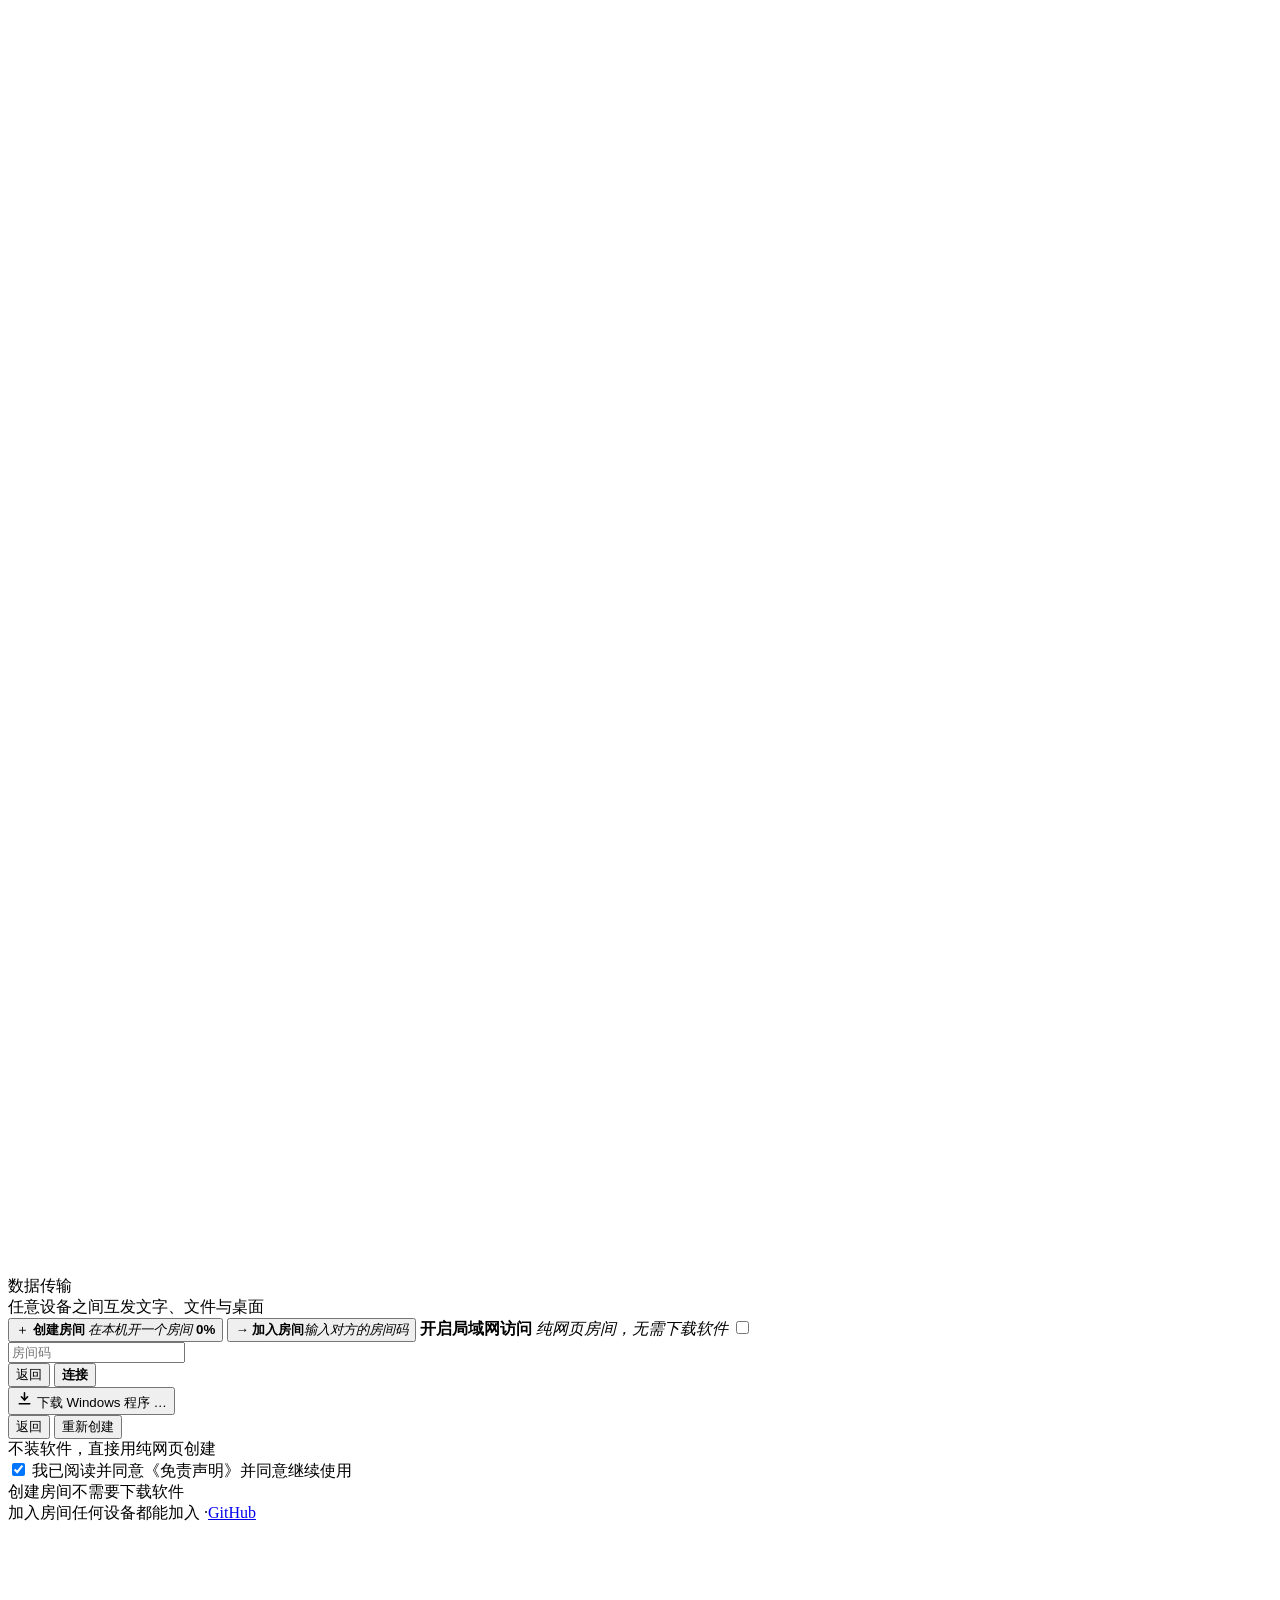
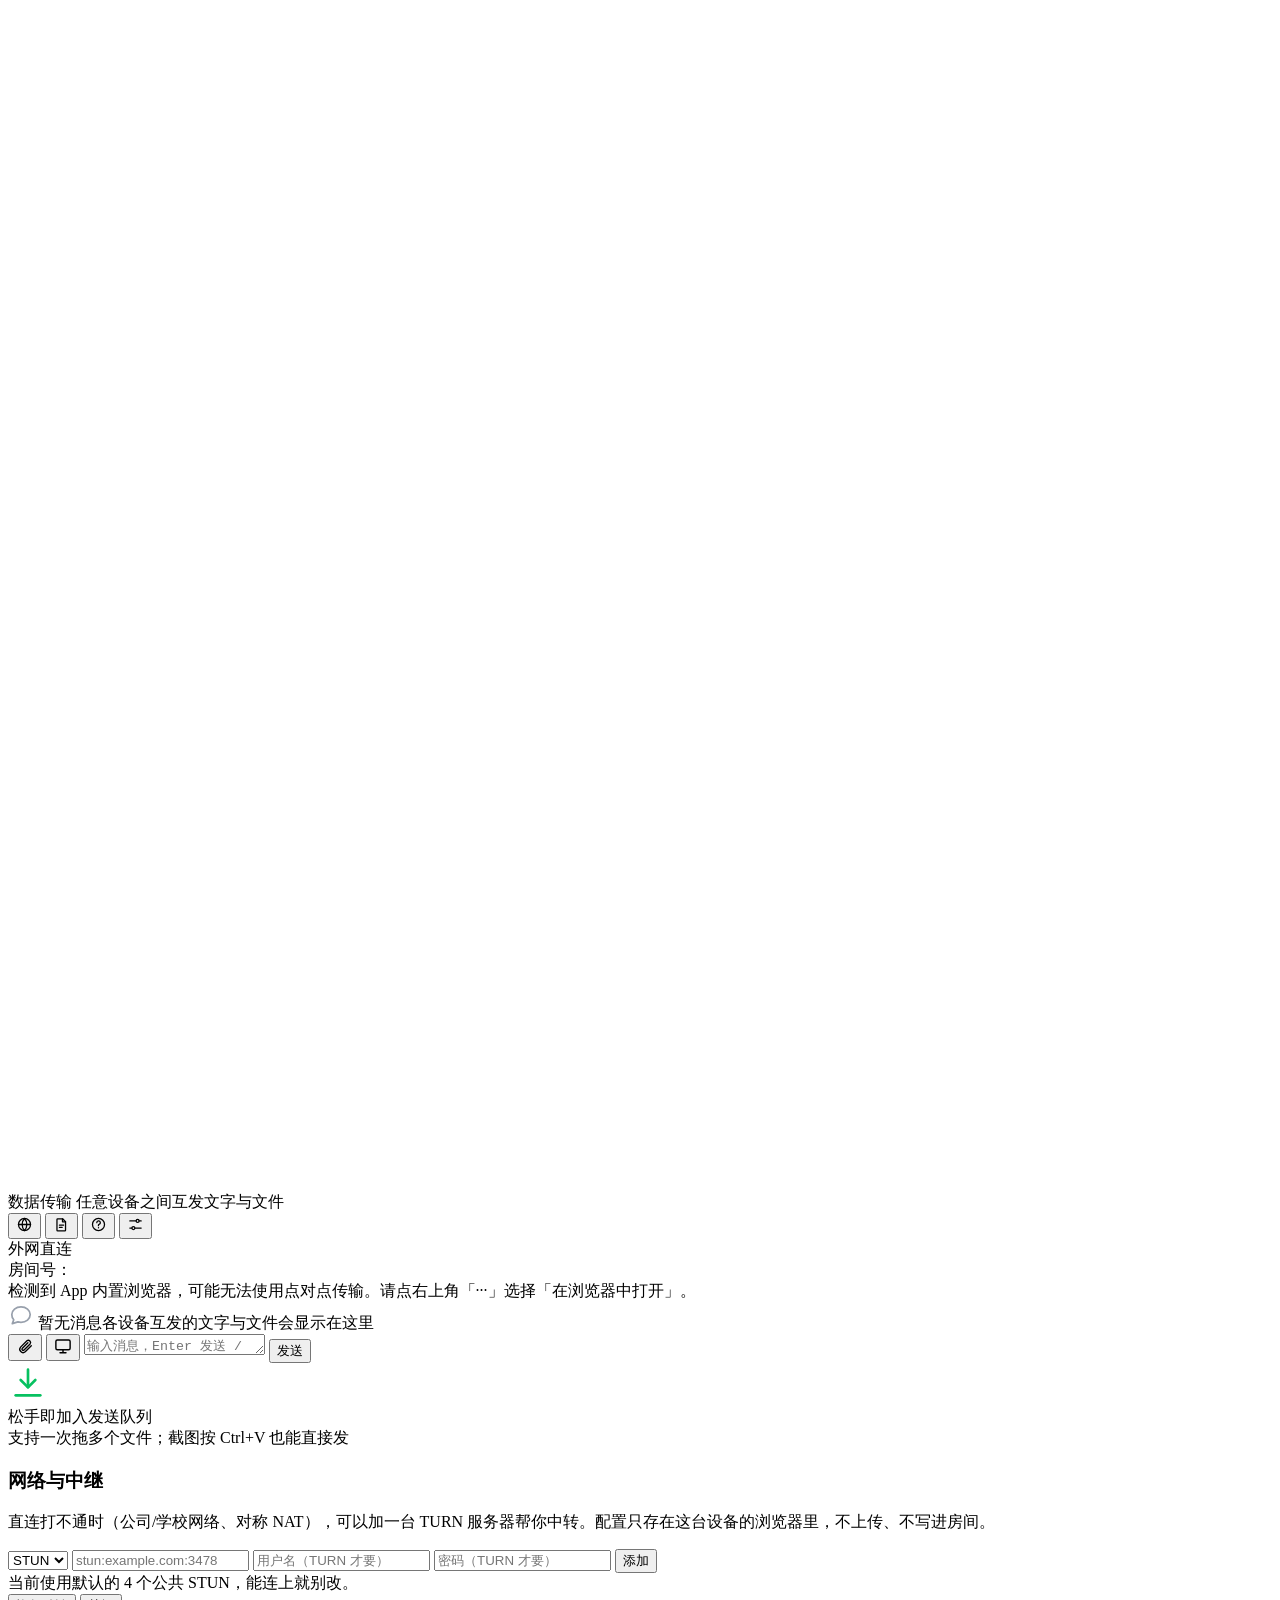
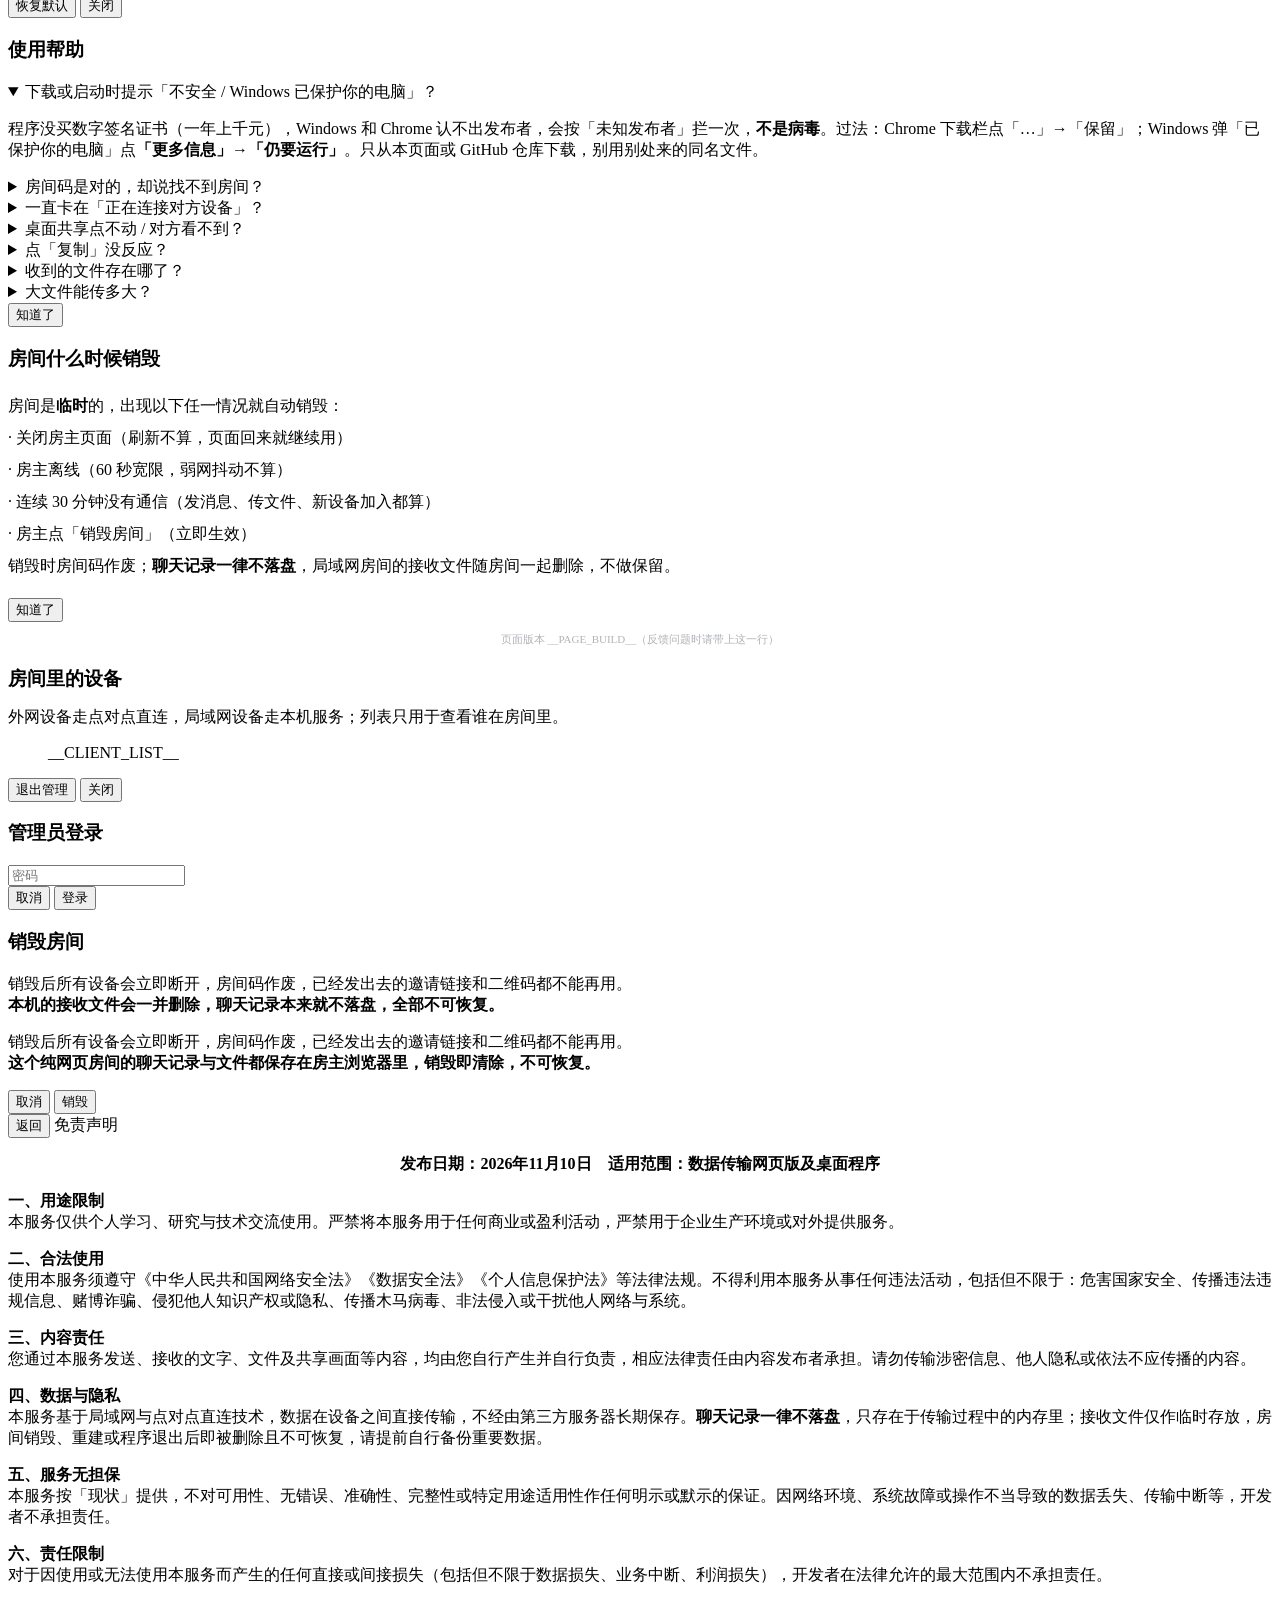
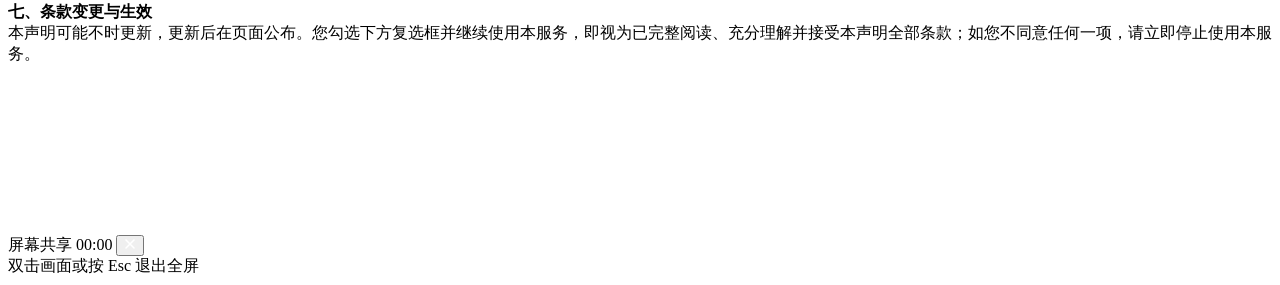
==== commit b4f5b527: "Add files via upload" ====
--- a/web/page.html
+++ b/web/page.html
@@ -1,195 +1,393 @@
 <!DOCTYPE html>
 <html lang="zh-CN">
 <head>
-<meta charset="utf-8">
-<meta name="viewport" content="width=device-width, initial-scale=1, viewport-fit=cover">
-<meta name="theme-color" content="#07c160">
+<meta charset="UTF-8">
+<meta name="viewport" content="width=device-width, initial-scale=1.0, maximum-scale=1.0, user-scalable=no">
 <title>数据传输</title>
+<script>__VENDOR_JS__</script>
 <style>__APP_CSS__</style>
-<script>__VENDOR_JS__</script>
 </head>
-<body>
-
-<!-- ============ 入口页 ============ -->
-<div id="gateView" class="gate-wrap show">
+<body data-channel="lan">
+
+<div id="gateView">
   <div class="gate-card">
-
-    <div class="gate-logo">传</div>
-    <h1 class="gate-title" id="gateTitle">数据传输</h1>
-    <p class="gate-sub" id="gateSub">打开网页就能开房间，无需安装任何东西</p>
-
-    <!-- 三块视图叠在同一格里，只切 .on（visibility），卡片尺寸恒定 -->
-    <div class="gate-views">
-      <div id="gateChoices" class="gate-view on">
-        <button class="gate-btn primary" id="gateCreateBtn" type="button">
-          <span class="gb-ico">＋</span>
-          <span class="gate-txt"><b>创建房间</b><i>直接在浏览器里开一个房间</i></span>
-          <span class="gate-prog" id="gateProg" hidden>
-            <span id="gateProgText"></span>
-            <span class="gp-bar" id="gateProgBar"><i id="gateProgFill"></i></span>
-            <span id="gateProgPct">0%</span>
+    <div class="gate-logo"><svg viewBox="0 0 24 24" fill="none" stroke="#fff" stroke-width="2" stroke-linecap="round" stroke-linejoin="round"><path d="M3.5 8.5h13m-3.6-3.6 3.6 3.6-3.6 3.6"/><path d="M20.5 15.5h-13m3.6-3.6-3.6 3.6 3.6 3.6"/></svg></div>
+    <div class="gate-title">数据传输</div>
+    <div class="gate-sub">任意设备之间互发文字、文件与桌面</div>
+
+    <!-- 内容区：三块视图叠在同一格里（高度固定 = 最高那块），
+         切屏、点按钮、冒提示都不会让卡片长高变矮 -->
+    <div class="gate-body">
+    <div class="gate-views" id="gateViews">
+
+    <div class="gate-view gate-list on" id="gateChoices">
+      <button class="gate-btn primary" id="gateCreateBtn" onclick="agreeThen(gateCreate)">
+        <span class="gate-ico">＋</span>
+        <span class="gate-txt">
+          <b>创建房间</b>
+          <i>在本机开一个房间</i>
+          <span class="gate-prog">
+            <span class="gate-prog-line"><span id="gateProgText"></span><b id="gateProgPct">0%</b></span>
+            <span class="gate-prog-bar" id="gateProgBar" role="progressbar" aria-valuemin="0" aria-valuemax="100" aria-valuenow="0"><span class="gate-prog-fill" id="gateProgFill"></span></span>
           </span>
+        </span>
+      </button>
+      <button class="gate-btn" id="gateJoinChoiceBtn" onclick="agreeThen(gateShowJoin)">
+        <span class="gate-ico">→</span>
+        <span class="gate-txt"><b>加入房间</b><i>输入对方的房间码</i></span>
+      </button>
+      <!-- 唯一新增控件：默认关 = 纯网页房间（零下载）；打开 = 建房时探活本机程序。
+           切换本身不发请求、不提示，只在点「创建房间」时生效 -->
+      <label class="lan-switch" for="lanSwitch">
+        <span class="ls-txt">
+          <b>开启局域网访问</b>
+          <i id="lanSwitchSub">纯网页房间，无需下载软件</i>
+        </span>
+        <input type="checkbox" id="lanSwitch" onchange="onLanSwitchChange()">
+        <span class="ls-ui" aria-hidden="true"></span>
+      </label>
+    </div>
+
+    <div id="gateJoin" class="gate-view">
+      <input id="gateRoom" placeholder="房间码" maxlength="16" autocomplete="off" spellcheck="false">
+      <div class="gate-row">
+        <button class="gate-back" onclick="gateShowChoices()">返回</button>
+        <button class="gate-btn primary" id="gateJoinBtn" onclick="gateJoin()">
+          <span class="gate-txt"><b>连接</b></span>
         </button>
-        <button class="gate-btn" id="gateJoinBtn" type="button">
-          <span class="gb-ico">↗</span>
-          <span class="gate-txt"><b>加入房间</b><i>输入房主给你的房间码</i></span>
-        </button>
-
-        <!-- ==== 唯一新增：一个按钮 + 旁边一行文字引导 ==== -->
-        <div class="lan-row">
-          <button class="lan-btn" id="lanBtn" type="button">开启局域网访问</button>
-          <span class="lan-tip"><b>让同 WiFi 设备也能加入</b>需要在这台电脑上运行程序放行防火墙</span>
-        </div>
       </div>
-
-      <div id="gateJoin" class="gate-view">
-        <input id="gateRoom" class="gate-input" placeholder="房间码" maxlength="16" autocomplete="off" spellcheck="false">
-        <div class="gate-row">
-          <button class="gate-back" id="joinBackBtn" type="button">返回</button>
-          <button class="gate-btn primary compact" id="joinGoBtn" type="button"><span class="gate-txt"><b>连接</b></span></button>
-        </div>
+    </div>
+
+    <!-- 本机没装/没启动程序：卡片内切到这一屏（和「输入房间号」同一种切换方式），不弹窗 -->
+    <div id="gateDl" class="gate-view">
+      <button class="gdl-main" id="dlmBtn" onclick="dlmStart()">
+        <i class="gdl-fill" id="dlmFill"></i>
+        <span class="gdl-label">
+          <svg class="gdl-ar" viewBox="0 0 24 24" width="17" height="17" fill="none" stroke="currentColor" stroke-width="2.2" stroke-linecap="round" stroke-linejoin="round"><path d="M12 4v10"/><path d="M7.6 9.6 12 14l4.4-4.4"/><path d="M4.6 19.4h14.8"/></svg>
+          <span id="dlmBtnText">下载 Windows 程序</span>
+          <em id="dlmSize">…</em>
+        </span>
+      </button>
+      <div class="gate-row">
+        <button class="gate-back" onclick="gateShowChoices()">返回</button>
+        <button class="gate-back" onclick="dlmRetry()">重新创建</button>
       </div>
-
-      <div id="gateDl" class="gate-view">
-        <button class="gdl-main" id="dlmBtn" type="button">
-          <i class="gdl-fill" id="dlmFill"></i>
-          <span class="gdl-label">
-            <svg viewBox="0 0 24 24" width="17" height="17" fill="none" stroke="currentColor" stroke-width="2.2" stroke-linecap="round" stroke-linejoin="round"><path d="M12 4v10"/><path d="M7.6 9.6 12 14l4.4-4.4"/><path d="M4.6 19.4h14.8"/></svg>
-            <span id="dlmBtnText">下载 Windows 程序</span>
-            <em id="dlmSize">…</em>
-          </span>
-        </button>
-        <div class="gate-row">
-          <button class="gate-back" id="dlBackBtn" type="button">返回</button>
-          <button class="gate-back" id="dlRetryBtn" type="button">重新创建</button>
-        </div>
+      <!-- 装不上或不想装：退回纯网页房间，不把人卡在下载屏 -->
+      <div class="gdl-alt"><a onclick="fallbackCloud()">不装软件，直接用纯网页创建</a></div>
+    </div>
+
+    </div><!-- /gate-views -->
+
+    </div><!-- /gate-body -->
+
+    <!-- 免责声明：只显示复选框一行；点「《免责声明》」打开独立声明页 -->
+    <div class="gate-disc" id="gateDisc">
+      <label class="agree-check">
+        <input type="checkbox" id="agreeCheck" checked>
+        <i class="gd-box" aria-hidden="true"></i>
+        <span>我已阅读并同意<a class="gd-link" onclick="openDiscPage(event)">《免责声明》</a>并同意继续使用</span>
+      </label>
+    </div>
+
+    <!-- 底部一栏：两句引导挨在一起，仓库入口跟在第二句后面。
+         出错时整栏换成一条提示（同格叠放），高度一分不变 -->
+    <div class="gate-foot-wrap">
+      <div class="gate-foot">
+        <span class="gf-a">创建房间不需要下载软件</span><br>
+        <span class="gf-b">加入房间任何设备都能加入</span>
+        <span class="gf-dot">·</span><a class="gf-gh" href="https://github.com/zvzqvqdvd/data-transmission" target="_blank" rel="noopener">GitHub</a>
       </div>
-    </div>
-
-    <div class="gate-msg" id="gateMsg"></div>
-    <div class="gate-foot" id="gateFoot">
-      房间是临时的：关闭房主页面或 30 分钟无人通信自动销毁<br>
-      销毁时聊天记录与文件从所有设备一并清除
-    </div>
-    <label class="gate-disc">
-      <input type="checkbox" id="agreeCheck" checked>
-      <span>我已阅读并同意<a id="discLink">《免责声明》</a>并同意继续使用</span>
-    </label>
-  </div>
-
-  <div class="disc-page" id="discPage">
-    <div class="disc-inner">
-      <h2>免责声明</h2>
-      <p>本工具是本地临时互传工具，房间数据与文件只保存在房主浏览器内存中，不写入磁盘、不上传服务器。房间销毁或房主关闭页面后，历史消息与文件在各端一并清除且不可恢复。</p>
-      <p>请不要用它传输违法、侵权或涉密内容。传输内容由使用者自行负责，开发者不对内容、丢失、泄露或第三方拦截承担任何责任。</p>
-      <p>外网通道依赖公共信令服务器与点对点直连；对称 NAT 等网络环境下可能无法连通。请自行确认所处网络环境允许使用。</p>
-      <p data-lan-only>开启局域网访问需要在这台电脑上运行随附程序以放行防火墙。该程序只在内存中转发数据，不生成房间码、不保存消息与文件、不判定房间状态；退出时会回收防火墙规则。</p>
-      <p>访客主动点下载后保存到本机「下载」目录的文件，由访客自行管理，网页无法代为删除。</p>
-      <button class="gate-btn primary compact" id="discCloseBtn" type="button"><span class="gate-txt"><b>我已了解，返回</b></span></button>
-    </div>
-  </div>
-</div>
-
-<!-- ============ 房间页 ============ -->
-<div id="hostView" class="host-view">
-  <header class="topbar">
-    <div class="top-brand"><span class="tb-logo">传</span><b>数据传输</b><span class="tb-room" id="topRoom"></span></div>
-    <div class="top-actions">
-      <button class="tb-btn" id="btnScreen" type="button">共享屏幕</button>
-      <button class="tb-btn" id="btnNet" type="button">网络</button>
-      <button class="tb-btn" id="btnHelp" type="button">帮助</button>
-      <button class="tb-btn danger" id="btnDestroy" type="button">销毁房间</button>
-    </div>
+      <div id="gateMsg"></div>
+    </div>
+  </div>
+</div>
+
+<div id="hostView" style="__HOST_DISPLAY__">
+
+<div class="topbar">
+  <div class="topbar-left">
+    <span class="brand-icon"><svg viewBox="0 0 24 24" fill="none" stroke="#fff" stroke-width="2.1" stroke-linecap="round"><path d="M4.5 12.5a7.5 7.5 0 0 1 7.5-7.5"/><path d="M4.5 17a12 12 0 0 1 12-12"/><circle cx="5.4" cy="18.6" r="1.7" fill="#fff" stroke="none"/></svg></span>
+    <span class="brand-text">
+      <span class="topbar-title">数据传输</span>
+      <span class="topbar-sub">任意设备之间互发文字与文件</span>
+    </span>
+  </div>
+  <div class="topbar-right">
+    <button class="icon-btn" id="netBtn" onclick="showNet()" title="网络与中继设置" aria-label="网络与中继设置">
+      <svg viewBox="0 0 24 24" width="17" height="17" fill="none" stroke="currentColor" stroke-width="1.8" stroke-linecap="round" stroke-linejoin="round"><circle cx="12" cy="12" r="8.5"/><path d="M3.5 12h17"/><path d="M12 3.5c2.2 2.4 3.3 5.3 3.3 8.5S14.2 18.1 12 20.5c-2.2-2.4-3.3-5.3-3.3-8.5S9.8 5.9 12 3.5Z"/></svg>
+    </button>
+    <button class="icon-btn" id="ttlBtn" onclick="showTtl()" title="房间说明" aria-label="房间说明">
+      <svg viewBox="0 0 24 24" width="17" height="17" fill="none" stroke="currentColor" stroke-width="1.8" stroke-linecap="round" stroke-linejoin="round"><path d="M6.6 3.9h7l4.1 4.1v12.1a1 1 0 0 1-1 1H6.6a1 1 0 0 1-1-1V4.9a1 1 0 0 1 1-1Z"/><path d="M13.4 3.9V8.2h4.3"/><path d="M9.1 13h5.8M9.1 16.2h3.8"/></svg>
+    </button>
+    <button class="icon-btn" id="helpBtn" onclick="showHelp()" title="使用帮助" aria-label="使用帮助">
+      <svg viewBox="0 0 24 24" width="17" height="17" fill="none" stroke="currentColor" stroke-width="1.8" stroke-linecap="round" stroke-linejoin="round"><circle cx="12" cy="12" r="8.5"/><path d="M9.6 9.4a2.5 2.5 0 1 1 3.2 2.4c-.6.2-.9.8-.9 1.4v.4"/><circle cx="12" cy="16.6" r=".9" fill="currentColor" stroke="none"/></svg>
+    </button>
+    <button class="icon-btn" id="adminBtn" onclick="onAdminClick()" title="设备管理" aria-label="设备管理">
+      <svg viewBox="0 0 24 24" width="17" height="17" fill="none" stroke="currentColor" stroke-width="1.8" stroke-linecap="round" stroke-linejoin="round"><path d="M4 7h9M17 7h3M4 17h3M11 17h9"/><circle cx="15" cy="7" r="2.1"/><circle cx="9" cy="17" r="2.1"/></svg>
+    </button>
+  </div>
+</div>
+
+<!-- 连接信息（局域网 / 外网 / 等待加入）统一放这一栏：宽屏靠右侧竖排，不占聊天区中间 -->
+<aside class="side-info" id="sideInfo">
+<!-- 房间卡片：房间号与房间操作是房间级别的信息，不属于任何一条通道，置顶且只给房主看 -->
+<div id="roomCard" style="display:none;">
+  <div class="room-card-title">房间<span class="room-badge" id="roomBadge" style="display:none;">纯网页</span></div>
+  <b id="roomCode" title="点击复制房间码" onclick="copyRoomCode()"></b>
+  <div class="room-sub" id="roomSub"></div>
+  <div class="room-actions">
+    <button class="pill ghost" onclick="copyRoomCode()">复制房间码</button>
+    <button class="pill danger" id="dissolveBtn" onclick="askDissolve()">销毁房间</button>
+  </div>
+</div>
+
+<div id="lanBanner" style="display:none;">
+  <div class="p2p-line">
+    <span class="p2p-label" id="lanLabel">局域网</span>
+  </div>
+  <code id="lanUrl" title="点击复制局域网地址" onclick="copyLanUrl()">—</code>
+  <div class="side-actions" id="lanActions" style="display:none;">
+    <button class="pill" onclick="copyLanUrl()">复制访问地址</button>
+    <button class="pill" onclick="toggleLanQR()">二维码</button>
+  </div>
+  <div class="chan-state" id="lanState">
+    <div class="chan-count" id="lanCount">局域网已连接 0 台设备</div>
+    <div class="chan-list" id="lanMembers"></div>
+  </div>
+  <!-- 二维码模式：浮层盖在卡片上（卡片自身尺寸不变），点「返回」关掉 -->
+  <div id="lanQrBox" class="qr-float" style="display:none;">
+    <div id="lanQrImg"></div>
+    <button class="pill qr-back" onclick="toggleLanQR()">返回</button>
+  </div>
+</div>
+
+<div id="p2pBanner" style="display:none;">
+  <div class="p2p-line">
+    <span class="p2p-label">外网直连</span>
+  </div>
+  <code id="p2pUrl" title="点击复制访问地址" style="display:none;"></code>
+  <div id="inviteActions" class="side-actions" style="display:none;">
+    <button class="pill" onclick="copyInviteUrl()">复制访问地址</button>
+    <button class="pill" onclick="toggleQR()">二维码</button>
+  </div>
+  <div id="inviteHint"></div>
+  <div id="hostNotice" class="side-notice" style="display:none;"></div>
+  <div class="chan-state" id="p2pState">
+    <div class="chan-count" id="hostHint">外网已连接 0 台设备</div>
+    <div class="chan-list" id="memberList"></div>
+  </div>
+  <!-- 二维码模式：浮层盖在卡片上，卡片自身尺寸不变 -->
+  <div id="qrBox" class="qr-float" style="display:none;">
+    <div id="qrImg"></div>
+    <button class="pill qr-back" onclick="toggleQR()">返回</button>
+  </div>
+</div>
+
+<div id="guestGate" style="__GUEST_DISPLAY__">
+  <div class="p2p-line">
+    <span class="p2p-label" id="connChannel">外网直连</span>
+  </div>
+  <div class="guest-room">房间号：<b id="linkRoom"></b></div>
+  <div class="self-ip" id="selfIpRow" style="display:none;">本机 IP：<b id="selfIpVal"></b></div>
+  <div class="guest-actions" id="guestActions" style="display:none;">
+    <button class="pill ghost" id="guestConnBtn" onclick="guestConnect()" style="display:none;">重连</button>
+    <button class="pill danger" id="guestDropBtn" onclick="dropGuestConn()">断开连接</button>
+  </div>
+  <div id="guestStatus"></div>
+  <div id="wxTip">检测到 App 内置浏览器，可能无法使用点对点传输。请点右上角「···」选择「在浏览器中打开」。</div>
+  <div id="guestTip"></div>
+  <div id="guestProg"><div id="guestBar"></div></div>
+  <div id="guestProgText"></div>
+</div>
+
+<div id="waitBar" style="display:none;">
+  <span class="w-dot"></span>
+  <span class="w-text" id="waitText">还没有其他设备加入</span>
+  <span class="w-sub" id="waitSub">把房间码或邀请链接发给别人，谁都可以加入这个房间</span>
+</div>
+</aside><!-- /side-info -->
+
+<div class="chat-scroll" id="chatScroll">
+  <div class="chat-inner" id="chatInner">
+    <div id="msgList">
+      <div class="empty">
+        <span class="e-icon"><svg viewBox="0 0 24 24" width="26" height="26" fill="none" stroke="#98A0AC" stroke-width="1.6" stroke-linecap="round" stroke-linejoin="round"><path d="M20.5 11.6c0 4-3.8 7.2-8.5 7.2-1 0-2-.15-2.9-.42L4 20l1.3-3.6A6.9 6.9 0 0 1 3.5 11.6c0-4 3.8-7.2 8.5-7.2s8.5 3.2 8.5 7.2Z"/></svg></span>
+        暂无消息<span class="e-sub">各设备互发的文字与文件会显示在这里</span>
+      </div>
+    </div>
+  </div>
+</div>
+
+<div class="pending-area" id="pendingArea"></div>
+
+<div class="input-bar">
+  <div class="input-inner">
+    <div class="input-row">
+      <button class="folder-btn" onclick="document.getElementById('fileInput').click()" title="发送文件" aria-label="发送文件">
+        <svg viewBox="0 0 24 24" width="18" height="18" fill="none" stroke="currentColor" stroke-width="1.8" stroke-linecap="round" stroke-linejoin="round"><path d="M20.4 11.6 12.3 19.7a4.4 4.4 0 0 1-6.2-6.2l8.5-8.5a3 3 0 0 1 4.2 4.2l-8.4 8.4a1.6 1.6 0 0 1-2.2-2.2l7.7-7.7"/></svg>
+      </button>
+      <button class="folder-btn" id="screenBtn" onclick="toggleScreenShare()" title="共享桌面"><svg viewBox="0 0 24 24" fill="none" stroke="currentColor" stroke-width="1.9" stroke-linecap="round" stroke-linejoin="round" style="width:18px;height:18px;"><rect x="2.5" y="4" width="19" height="13" rx="2"/><path d="M8 21h8M12 17v4"/></svg></button>
+      <textarea id="textInput" rows="1" placeholder="输入消息，Enter 发送 / Shift+Enter 换行"></textarea>
+      <button class="send-btn" onclick="sendAll()">发送</button>
+      <input type="file" id="fileInput" multiple style="display:none">
+    </div>
+  </div>
+</div>
+
+<div id="dropMask">
+  <div class="drop-card">
+    <div class="drop-ico"><svg viewBox="0 0 24 24" width="40" height="40" fill="none" stroke="#07C160" stroke-width="1.6" stroke-linecap="round" stroke-linejoin="round"><path d="M12 4v10.5"/><path d="M7.6 10.2 12 14.6l4.4-4.4"/><path d="M4.6 19.4h14.8"/></svg></div>
+    <div class="drop-t">松手即加入发送队列</div>
+    <div class="drop-s">支持一次拖多个文件；截图按 Ctrl+V 也能直接发</div>
+  </div>
+</div>
+
+<div class="modal-mask" id="netModal">
+  <div class="modal wide">
+    <h3>网络与中继</h3>
+    <p class="modal-tip" style="text-align:left;">直连打不通时（公司/学校网络、对称 NAT），可以加一台 TURN 服务器帮你中转。配置只存在这台设备的浏览器里，不上传、不写进房间。</p>
+    <div class="ice-list" id="iceList"></div>
+    <div class="ice-add">
+      <select id="iceType"><option value="stun">STUN</option><option value="turn">TURN</option></select>
+      <input id="iceUrl" placeholder="stun:example.com:3478" autocomplete="off" spellcheck="false">
+      <input id="iceUser" placeholder="用户名（TURN 才要）" autocomplete="off">
+      <input id="icePass" placeholder="密码（TURN 才要）" autocomplete="off" type="password">
+      <button class="btn-primary" onclick="addIce()">添加</button>
+    </div>
+    <div class="ice-tip" id="iceTip">当前使用默认的 4 个公共 STUN，能连上就别改。</div>
+    <div class="modal-btns">
+      <button class="btn-plain" onclick="resetIce()">恢复默认</button>
+      <button class="btn-plain" onclick="hideNet()">关闭</button>
+    </div>
+  </div>
+</div>
+
+
+<div class="modal-mask" id="helpModal">
+  <div class="modal wide">
+    <h3>使用帮助</h3>
+    <div class="faq">
+      <details open>
+        <summary>下载或启动时提示「不安全 / Windows 已保护你的电脑」？</summary>
+        <p>程序没买数字签名证书（一年上千元），Windows 和 Chrome 认不出发布者，会按「未知发布者」拦一次，<b>不是病毒</b>。过法：Chrome 下载栏点「…」→「保留」；Windows 弹「已保护你的电脑」点<b>「更多信息」→「仍要运行」</b>。只从本页面或 GitHub 仓库下载，别用别处来的同名文件。</p>
+      </details>
+      <details>
+        <summary>房间码是对的，却说找不到房间？</summary>
+        <p>房主销毁过房间、或关掉程序重新开过，旧码就作废了；也可能是房主那边的程序或页面已经关掉。找房主重新要房间码，或者直接扫二维码/点邀请链接。</p>
+      </details>
+      <details>
+        <summary>一直卡在「正在连接对方设备」？</summary>
+        <p data-channel="lan">先让两台设备连同一个 WiFi，在浏览器里打开房主给的局域网地址，走局域网通道最稳。跨网络时如果双方都在公司网、对称 NAT，直连会失败，可以点右上角的网络图标加一台 TURN 服务器中转；另外微信/QQ 内置浏览器不支持点对点，请用系统浏览器打开。</p>
+        <p data-channel="cloud">跨网络时如果双方都在公司网、对称 NAT，直连会失败，可以点右上角的网络图标加一台 TURN 服务器中转；另外微信/QQ 内置浏览器不支持点对点，请用系统浏览器打开。</p>
+      </details>
+      <details>
+        <summary>桌面共享点不动 / 对方看不到？</summary>
+        <p>共享桌面要求页面在 <b>https</b> 或 <b>localhost</b> 下打开，用 <code>http://192.168.x.x</code> 访问时浏览器会禁用采集，这是安全限制。手机浏览器只能看、不能发起共享。</p>
+      </details>
+      <details>
+        <summary>点「复制」没反应？</summary>
+        <p>非 HTTPS 页面不能调用系统剪贴板。本程序会自动退回到老办法复制；如果还是失败，长按或手动选中地址复制即可。</p>
+      </details>
+      <details>
+        <summary>收到的文件存在哪了？</summary>
+        <p data-channel="lan">房主那台设备上：<code>数据\房间\&lt;房间码&gt;\接收文件\</code>。其他设备不会自动下载聊天里的文件，点文件卡片右边的下载按钮，就会从房主那边传过来，存在系统的下载目录里。</p>
+        <p data-channel="cloud">保存在房主的浏览器里（IndexedDB），房间销毁即清除。其他设备点文件卡片右边的下载按钮，就会从房主那边点对点传过来，存在系统的下载目录里。</p>
+      </details>
+      <details>
+        <summary>大文件能传多大？</summary>
+        <p data-channel="lan">上传到本机最大 4 GiB。外网设备下载文件走点对点直连，速度取决于双方网络；文件始终保存在房主设备上，其他设备按需下载。</p>
+        <p data-channel="cloud">纯网页房间单个文件最大 100 MB，整个房间合计 500 MB。文件走点对点直连，房主页面的内存和浏览器存储都有限，超大文件请改用局域网模式。</p>
+      </details>
+    </div>
+    <div class="modal-btns"><button class="btn-plain" onclick="hideHelp()">知道了</button></div>
+  </div>
+</div>
+
+<div class="modal-mask" id="ttlModal">
+  <div class="modal">
+    <h3>房间什么时候销毁</h3>
+    <p class="modal-tip" style="text-align:left;line-height:2;">
+      房间是<b>临时</b>的，出现以下任一情况就自动销毁：<br>
+      · 关闭房主页面（刷新不算，页面回来就继续用）<br>
+      · 房主离线（60 秒宽限，弱网抖动不算）<br>
+      · 连续 30 分钟没有通信（发消息、传文件、新设备加入都算）<br>
+      · 房主点「销毁房间」（立即生效）<br>
+      销毁时房间码作废；<b>聊天记录一律不落盘</b>，局域网房间的接收文件随房间一起删除，不做保留。</p>
+    <div class="modal-btns"><button class="btn-plain" onclick="hideTtl()">知道了</button></div>
+    <p style="text-align:center;font-size:11px;color:#b0b3b8;margin:10px 0 0;">页面版本 __PAGE_BUILD__（反馈问题时请带上这一行）</p>
+  </div>
+</div>
+
+<div class="modal-mask" id="adminModal">
+  <div class="modal">
+    <h3>房间里的设备</h3>
+    <p class="modal-tip" style="text-align:left;margin:-4px 0 10px;">外网设备走点对点直连，局域网设备走本机服务；列表只用于查看谁在房间里。</p>
+    <ul class="dev-list">__CLIENT_LIST__</ul>
+    <div class="modal-btns">
+      <button class="btn-plain" onclick="adminLogout()">退出管理</button>
+      <button class="btn-plain" onclick="hideAdmin()">关闭</button>
+    </div>
+  </div>
+</div>
+<div class="modal-mask" id="loginModal">
+  <div class="modal">
+    <h3>管理员登录</h3>
+    <input type="password" id="adminPwd" placeholder="密码">
+    <div class="modal-btns">
+      <button class="btn-plain" onclick="hideLogin()">取消</button>
+      <button class="btn-primary" onclick="doLogin()">登录</button>
+    </div>
+  </div>
+</div>
+<div class="modal-mask" id="dissolveModal">
+  <div class="modal">
+    <h3>销毁房间</h3>
+    <p class="modal-tip" data-channel="lan">销毁后所有设备会立即断开，房间码作废，已经发出去的邀请链接和二维码都不能再用。<br><b>本机的接收文件会一并删除，聊天记录本来就不落盘，全部不可恢复。</b></p>
+    <p class="modal-tip" data-channel="cloud">销毁后所有设备会立即断开，房间码作废，已经发出去的邀请链接和二维码都不能再用。<br><b>这个纯网页房间的聊天记录与文件都保存在房主浏览器里，销毁即清除，不可恢复。</b></p>
+    <div class="modal-btns">
+      <button class="btn-plain" onclick="hideDissolve()">取消</button>
+      <button class="btn-danger" onclick="dissolveRoom()">销毁</button>
+    </div>
+  </div>
+</div>
+<div class="toast" id="toast"></div>
+</div><!-- /hostView -->
+
+<!-- 免责声明独立页：点入口页「《免责声明》」整页打开，全文单独展示。
+     放在 body 顶层、<script> 之前（与弹窗同样的解析期安全规则） -->
+<div class="disc-page" id="discPage">
+  <header class="dp-head">
+    <button class="dp-back" onclick="closeDiscPage(event)">返回</button>
+    <span class="dp-title">免责声明</span>
+    <i class="dp-spacer"></i>
   </header>
-
-  <div class="layout">
-    <main class="chat-col">
-      <div class="msg-list" id="msgList"></div>
-      <div class="queue-list" id="queueList"></div>
-
-      <div class="screen-card" id="screenCard" hidden>
-        <video id="screenVideo" autoplay playsinline muted></video>
-        <button class="tb-btn danger" id="btnStopScreen" type="button">停止共享</button>
-      </div>
-
-      <div class="composer">
-        <textarea id="textInput" rows="2" placeholder="输入消息，Enter 发送 / Shift+Enter 换行"></textarea>
-        <input type="file" id="fileInput" multiple hidden>
-        <button class="cp-btn" id="btnFile" type="button">文件</button>
-        <button class="cp-btn primary" id="btnSend" type="button">发送</button>
-      </div>
-      <div class="composer-tip" id="composerTip"></div>
-    </main>
-
-    <aside class="side-col">
-      <div class="scard">
-        <div class="t">房间号 · 点击复制</div>
-        <div class="code" id="sideRoomCode">----------</div>
-        <div class="row"><span id="roomElapsed">已开 00:00</span><button class="mini-btn" id="btnCopyCode" type="button">复制房间号</button></div>
-      </div>
-
-      <div class="scard">
-        <div class="t">外网通道</div>
-        <div class="row"><button class="mini-btn" id="btnCopyLink" type="button">复制邀请链接</button></div>
-        <div class="qr-box" id="inviteQr"></div>
-        <div class="row"><span id="onlineCount">在线 1 台</span><span></span></div>
-      </div>
-
-      <!-- 现有那块局域网信息卡：仅开启局域网且程序就绪时显示 -->
-      <div class="scard lan-card" id="lanCard" hidden>
-        <div class="t">局域网地址</div>
-        <div class="addr" id="lanAddr">-</div>
-        <div class="qr-box" id="lanQr"></div>
-        <div class="row"><span id="lanCount">局域网设备 0 台</span><span></span></div>
-      </div>
-
-      <div class="scard">
-        <div class="t">在线设备</div>
-        <div class="members" id="memberList"></div>
-      </div>
-    </aside>
-  </div>
-</div>
-
-<!-- ============ 弹窗 ============ -->
-<div class="modal" id="modalDestroy">
-  <div class="modal-box">
-    <h3>销毁这个房间？</h3>
-    <p>房间码 <b id="destroyCode">----------</b> 会立即作废，所有设备将被请出房间。</p>
-    <div class="strong">聊天记录与文件会立刻从所有设备清除，不可恢复。数据只存在房主页面内存中，未写入磁盘；本机程序只做转发，不留副本。</div>
-    <p class="muted" data-lan-only>访客已保存到本机「下载」目录的文件不在清除范围内，需自行删除。</p>
-    <div class="modal-acts"><button class="tb-btn" data-close type="button">取消</button><button class="tb-btn danger" id="destroyGoBtn" type="button">销毁房间</button></div>
-  </div>
-</div>
-
-<div class="modal" id="modalHelp">
-  <div class="modal-box wide">
-    <h3>使用说明</h3>
-    <ul>
-      <li>把邀请链接或二维码发给对方，对方打开页面输入房间码即可加入；外网访客不需要安装任何东西。</li>
-      <li>房间里的文字与文件只保存在房主页面内存中，房主刷新页面不关闭房间，但刷新后已发过的文件会失效、需重新发送。</li>
-      <li>房间在房主主动销毁、房主真正关闭页面、或 30 分钟内房间内没有任何人通信时销毁，销毁后各端历史一并清除。</li>
-      <li data-lan-only>开启局域网访问需要本机程序放行防火墙；同 WiFi 设备从侧栏地址打开页面即可加入同一房间，程序只在内存转发，不保存任何副本。</li>
-      <li data-lan-only>通过 http 局域网地址打开的页面受浏览器限制，不能发起屏幕共享。</li>
-      <li>外网通道依赖点对点直连；对称 NAT 环境下可能连不通，可在「网络」里配置自己的 TURN 中继。</li>
-    </ul>
-    <div class="modal-acts"><button class="tb-btn" data-close type="button">知道了</button></div>
-  </div>
-</div>
-
-<div class="modal" id="modalNet">
-  <div class="modal-box wide">
-    <h3>网络与中继</h3>
-    <p class="muted">默认只使用公共 STUN。若双方处于对称 NAT，可填入自己的 TURN 服务器。</p>
-    <label class="field">TURN 地址<input id="turnUrl" placeholder="turn:your.host:3478"></label>
-    <label class="field">用户名<input id="turnUser" placeholder="可留空"></label>
-    <label class="field">密码<input id="turnPass" type="password" placeholder="可留空"></label>
-    <div class="modal-acts"><button class="tb-btn" id="turnClearBtn" type="button">清除</button><button class="tb-btn primary" id="turnSaveBtn" type="button">保存</button><button class="tb-btn" data-close type="button">关闭</button></div>
-  </div>
-</div>
-
-<div class="toast" id="toast"></div>
-<div class="full-layer" id="fullLayer" hidden><video id="fullVideo" autoplay playsinline></video><button class="tb-btn" id="btnExitFull" type="button">退出全屏</button></div>
+  <div class="dp-body">
+    <p style="text-align:center"><b>发布日期：2026年11月10日　适用范围：数据传输网页版及桌面程序</b></p>
+    <p><b>一、用途限制</b><br>本服务仅供个人学习、研究与技术交流使用。严禁将本服务用于任何商业或盈利活动，严禁用于企业生产环境或对外提供服务。</p>
+    <p><b>二、合法使用</b><br>使用本服务须遵守《中华人民共和国网络安全法》《数据安全法》《个人信息保护法》等法律法规。不得利用本服务从事任何违法活动，包括但不限于：危害国家安全、传播违法违规信息、赌博诈骗、侵犯他人知识产权或隐私、传播木马病毒、非法侵入或干扰他人网络与系统。</p>
+    <p><b>三、内容责任</b><br>您通过本服务发送、接收的文字、文件及共享画面等内容，均由您自行产生并自行负责，相应法律责任由内容发布者承担。请勿传输涉密信息、他人隐私或依法不应传播的内容。</p>
+    <p><b>四、数据与隐私</b><br>本服务基于局域网与点对点直连技术，数据在设备之间直接传输，不经由第三方服务器长期保存。<b>聊天记录一律不落盘</b>，只存在于传输过程中的内存里；接收文件仅作临时存放，房间销毁、重建或程序退出后即被删除且不可恢复，请提前自行备份重要数据。</p>
+    <p><b>五、服务无担保</b><br>本服务按「现状」提供，不对可用性、无错误、准确性、完整性或特定用途适用性作任何明示或默示的保证。因网络环境、系统故障或操作不当导致的数据丢失、传输中断等，开发者不承担责任。</p>
+    <p><b>六、责任限制</b><br>对于因使用或无法使用本服务而产生的任何直接或间接损失（包括但不限于数据损失、业务中断、利润损失），开发者在法律允许的最大范围内不承担责任。</p>
+    <p><b>七、条款变更与生效</b><br>本声明可能不时更新，更新后在页面公布。您勾选下方复选框并继续使用本服务，即视为已完整阅读、充分理解并接受本声明全部条款；如您不同意任何一项，请立即停止使用本服务。</p>
+  </div>
+</div>
+
+<!-- 屏幕共享全屏观看层：body 顶层，不随聊天流重渲染；页面内全屏（Esc/双击/✕ 退出） -->
+<div class="scf" id="screenFs">
+  <video id="scfVideo" autoplay playsinline webkit-playsinline x5-playsinline muted ondblclick="closeScreenFs()"></video>
+  <div class="scf-top">
+    <span class="scf-dot"></span>
+    <span class="scf-who" id="scfWho">屏幕共享</span>
+    <span class="scf-dur" id="scfDur">00:00</span>
+    <button class="scf-stop" id="scfStop" style="display:none;" onclick="stopScreenShare()">停止共享</button>
+    <button class="scf-close" onclick="closeScreenFs()" aria-label="退出全屏">
+      <svg viewBox="0 0 12 12" width="12" height="12"><path d="M2 2l8 8M10 2l-8 8" stroke="#fff" stroke-width="1.6" stroke-linecap="round"/></svg>
+    </button>
+  </div>
+  <div class="scf-tip">双击画面或按 Esc 退出全屏</div>
+  <button class="scf-play" id="scfPlay" style="display:none;">▶ 点击播放</button>
+</div>
 
 <script>__APP_JS__</script>
 </body>
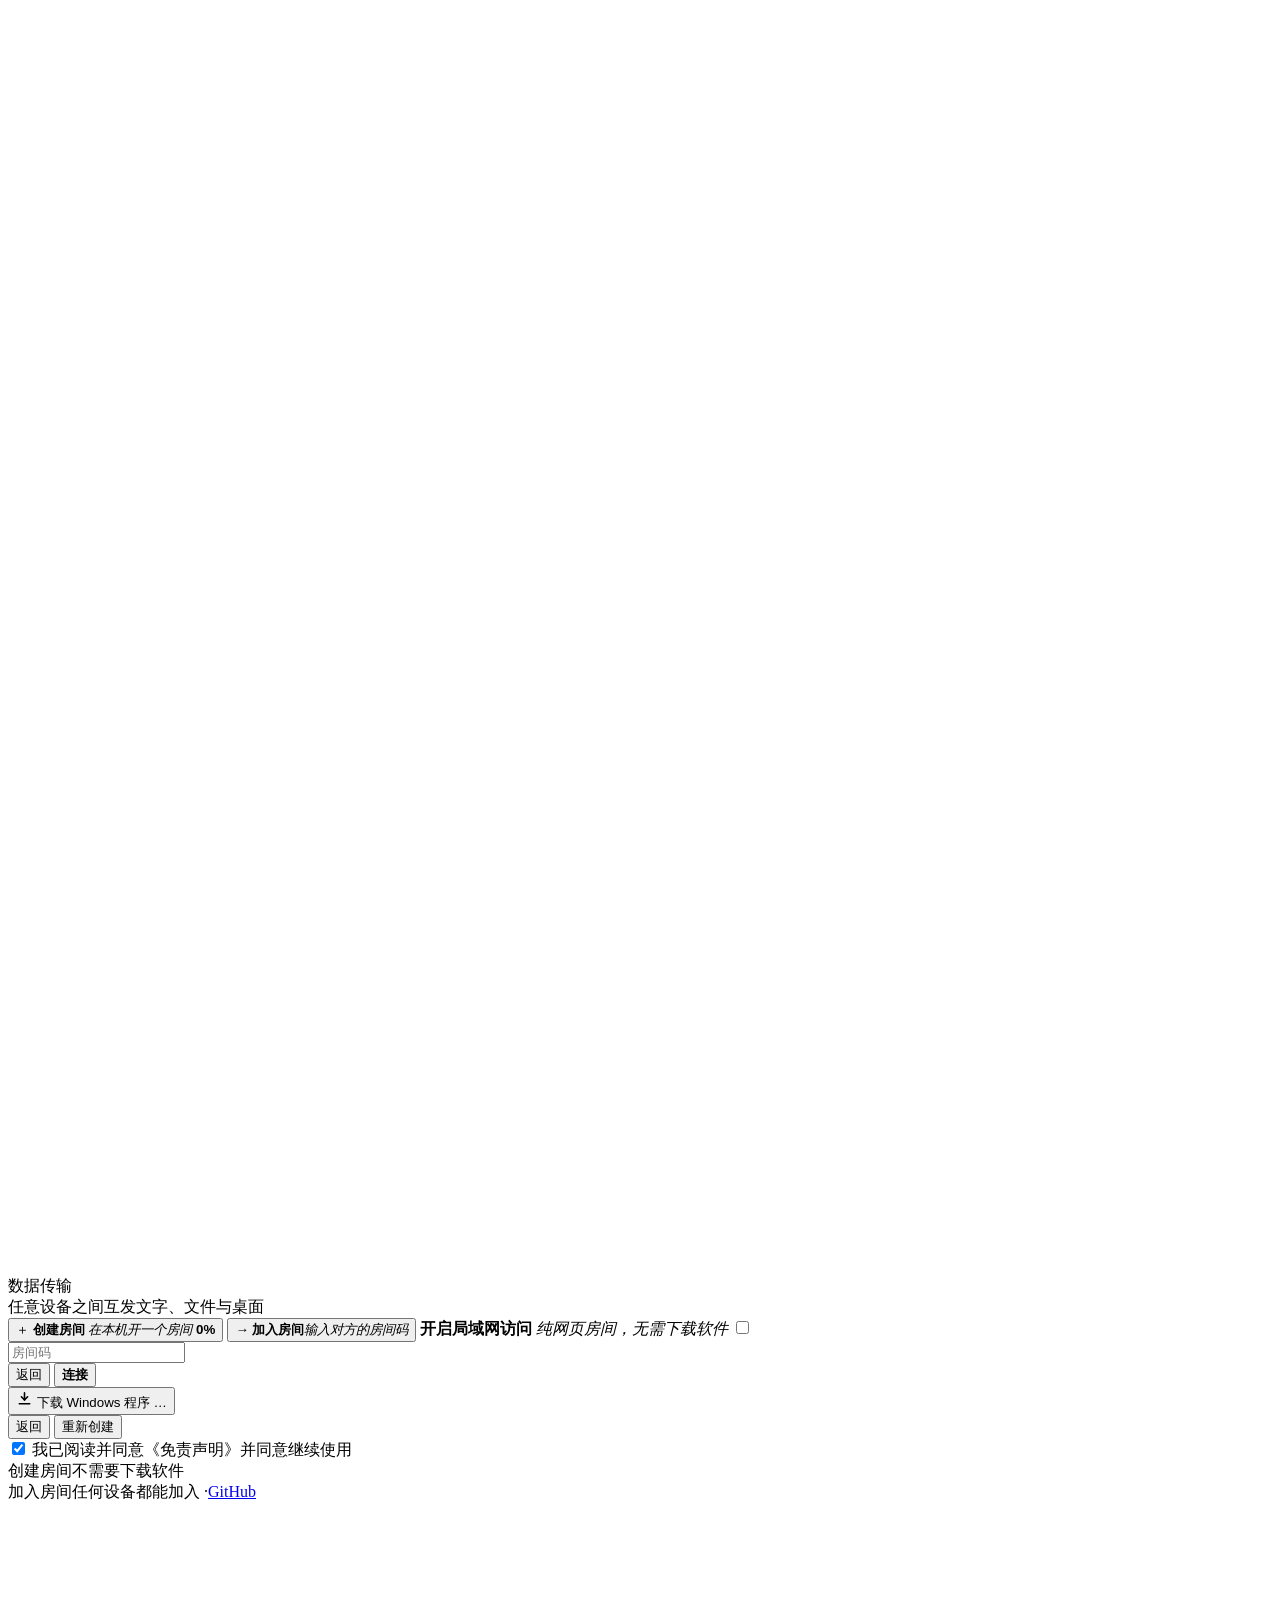
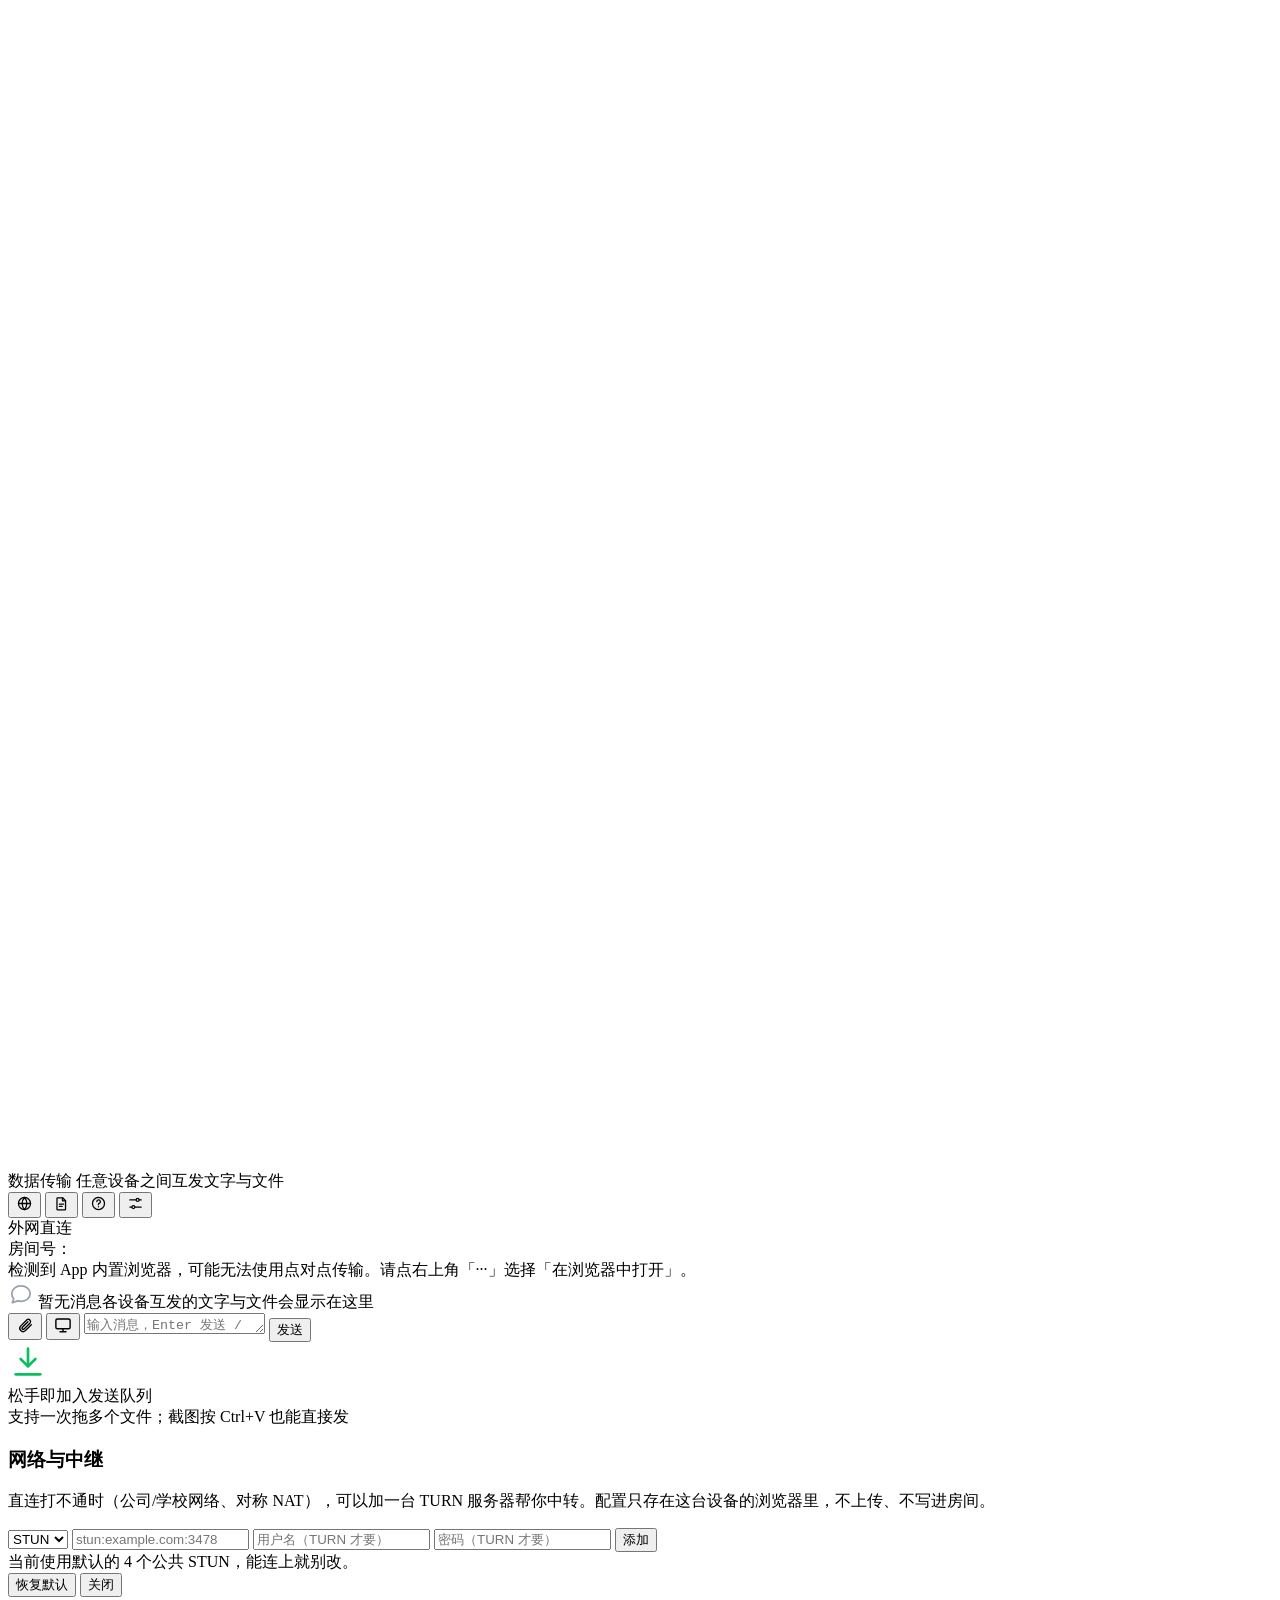
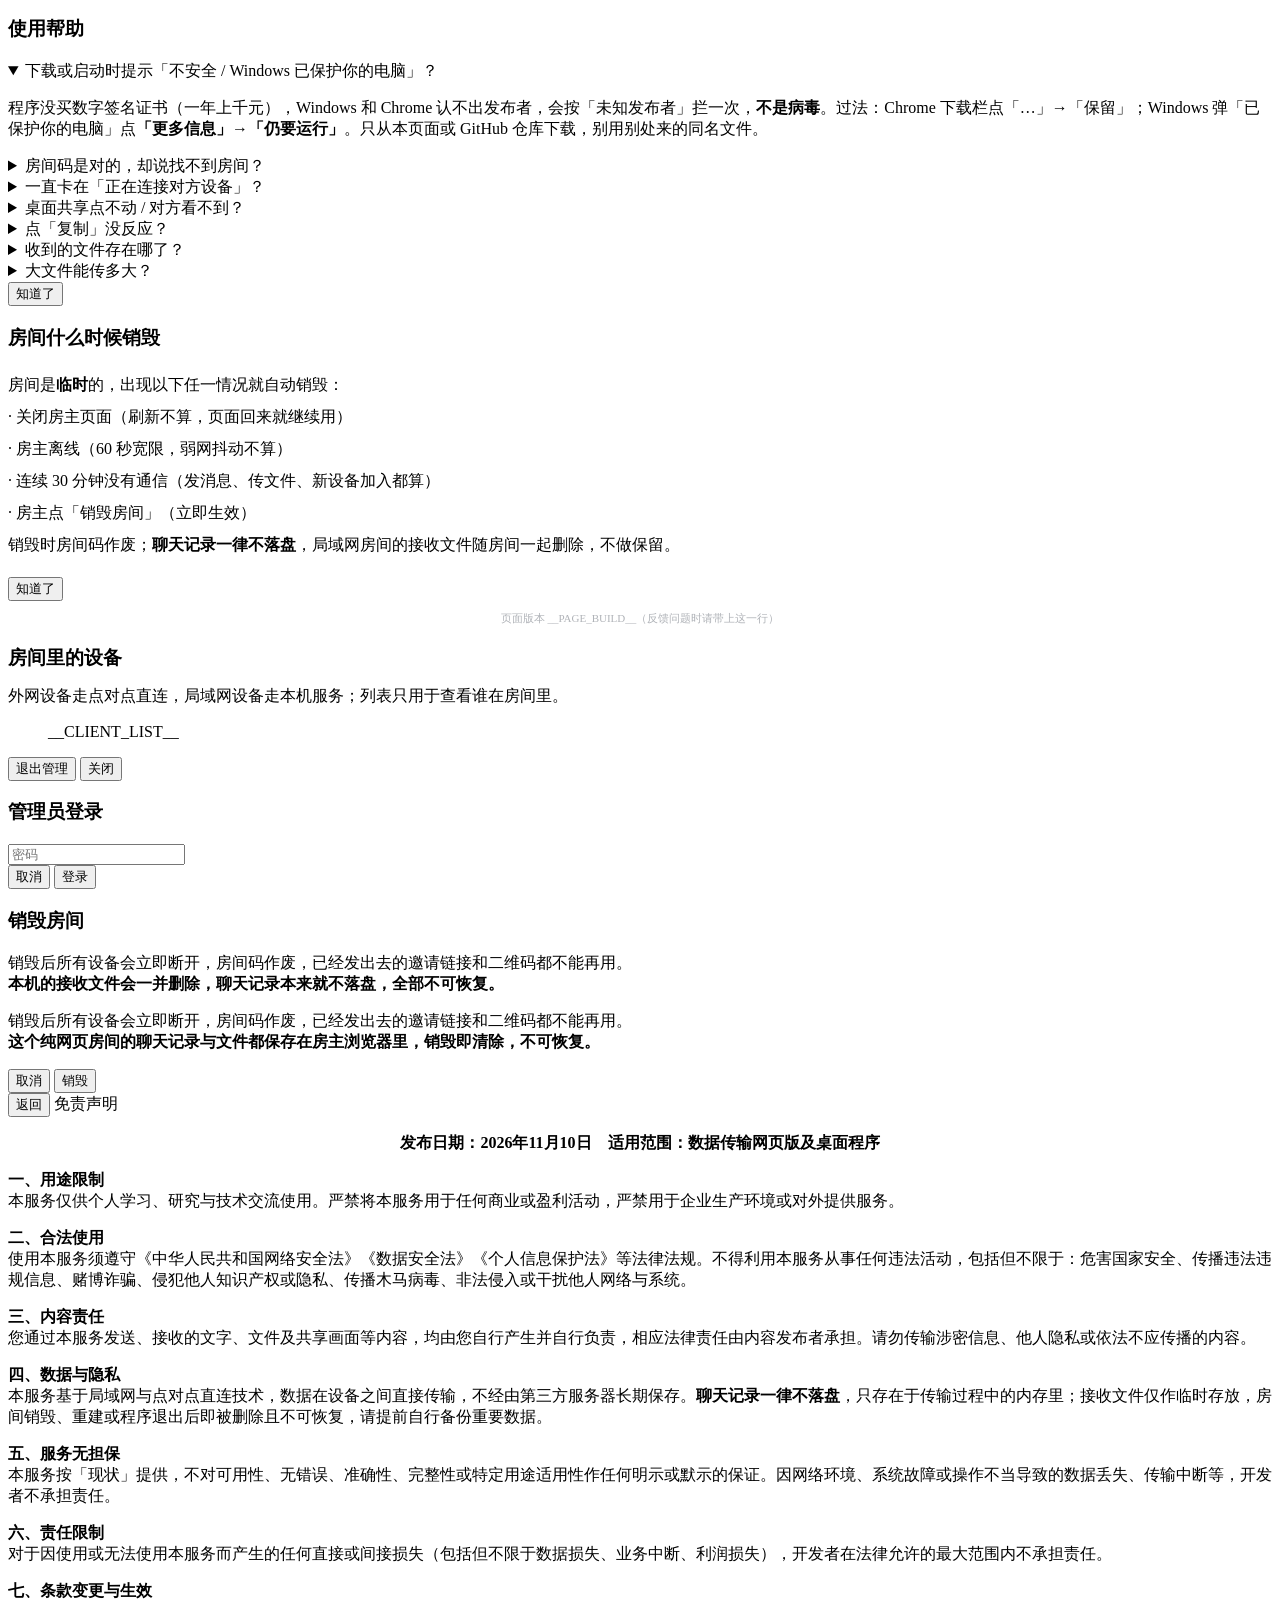
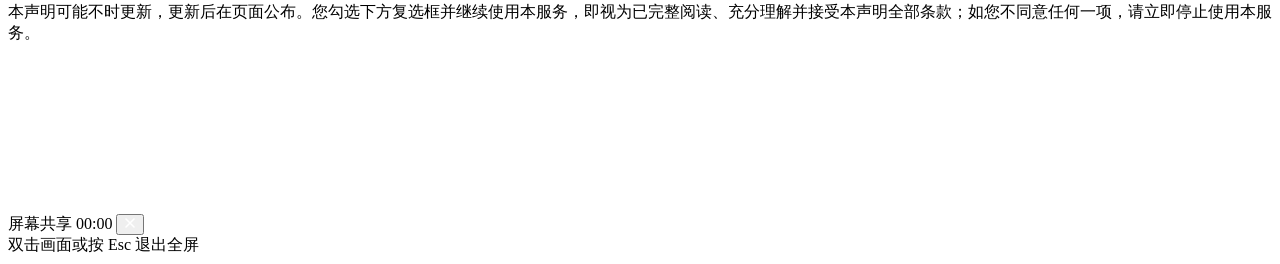
==== commit 0fd48377: "Add files via upload" ====
--- a/web/page.html
+++ b/web/page.html
@@ -72,8 +72,6 @@
         <button class="gate-back" onclick="gateShowChoices()">返回</button>
         <button class="gate-back" onclick="dlmRetry()">重新创建</button>
       </div>
-      <!-- 装不上或不想装：退回纯网页房间，不把人卡在下载屏 -->
-      <div class="gdl-alt"><a onclick="fallbackCloud()">不装软件，直接用纯网页创建</a></div>
     </div>
 
     </div><!-- /gate-views -->
@@ -139,6 +137,19 @@
     <button class="pill ghost" onclick="copyRoomCode()">复制房间码</button>
     <button class="pill danger" id="dissolveBtn" onclick="askDissolve()">销毁房间</button>
   </div>
+</div>
+
+<!-- 纯网页房间的状态卡（U-06）：容量 / 单文件上限 / 空闲倒计时。
+     只有云房主看得到，由 renderRoomStat() 按 CHANNEL+MODE 控制显隐并每秒刷新 -->
+<div id="roomStat" data-channel="cloud" style="display:none;">
+  <div class="st-h">房间状态</div>
+  <div class="st-grid">
+    <span>文件 <b id="stFiles">0 / 500 MB</b></span>
+    <span>单文件上限 <b>100 MB</b></span>
+    <span>空闲剩余 <b id="stIdle">--:--</b></span>
+  </div>
+  <div class="mini-bar"><i id="stBar"></i></div>
+  <div class="st-foot">刷新页面可恢复历史与文件 · 30 分钟无通信自动销毁</div>
 </div>
 
 <div id="lanBanner" style="display:none;">
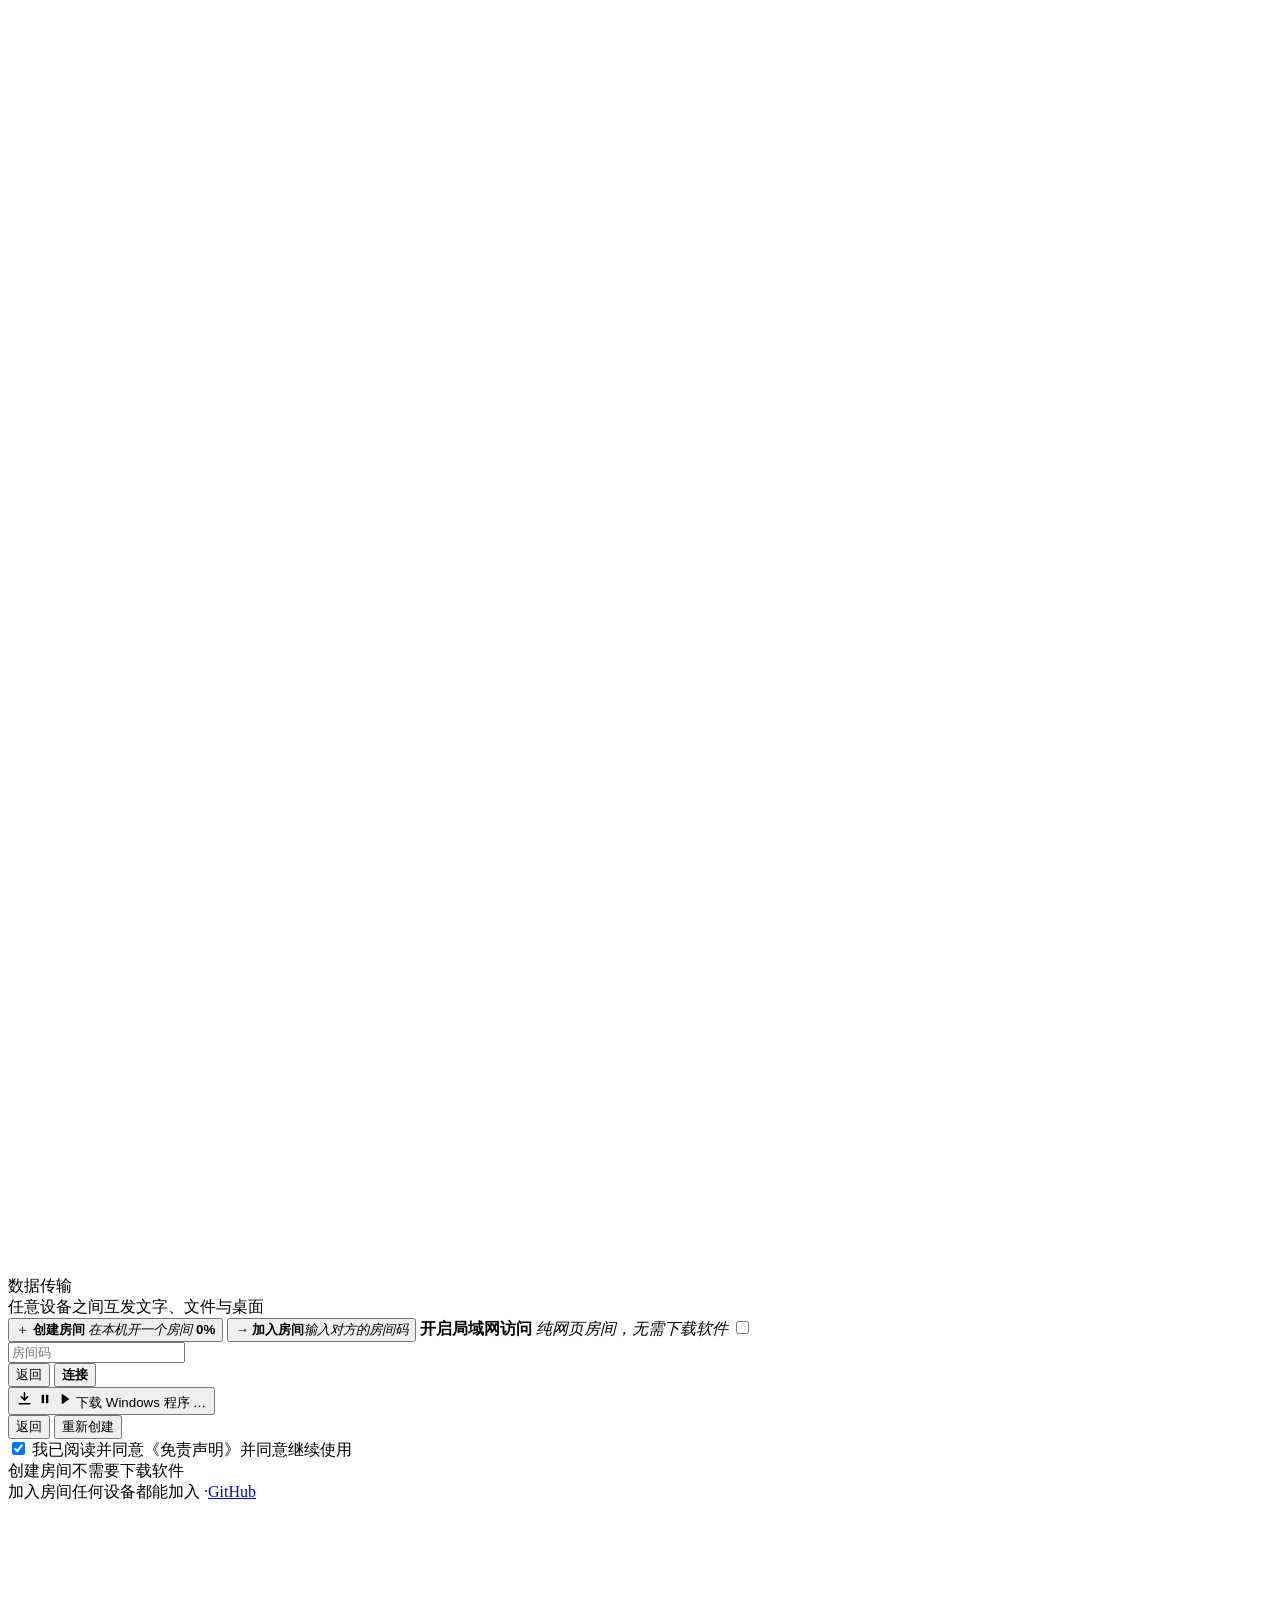
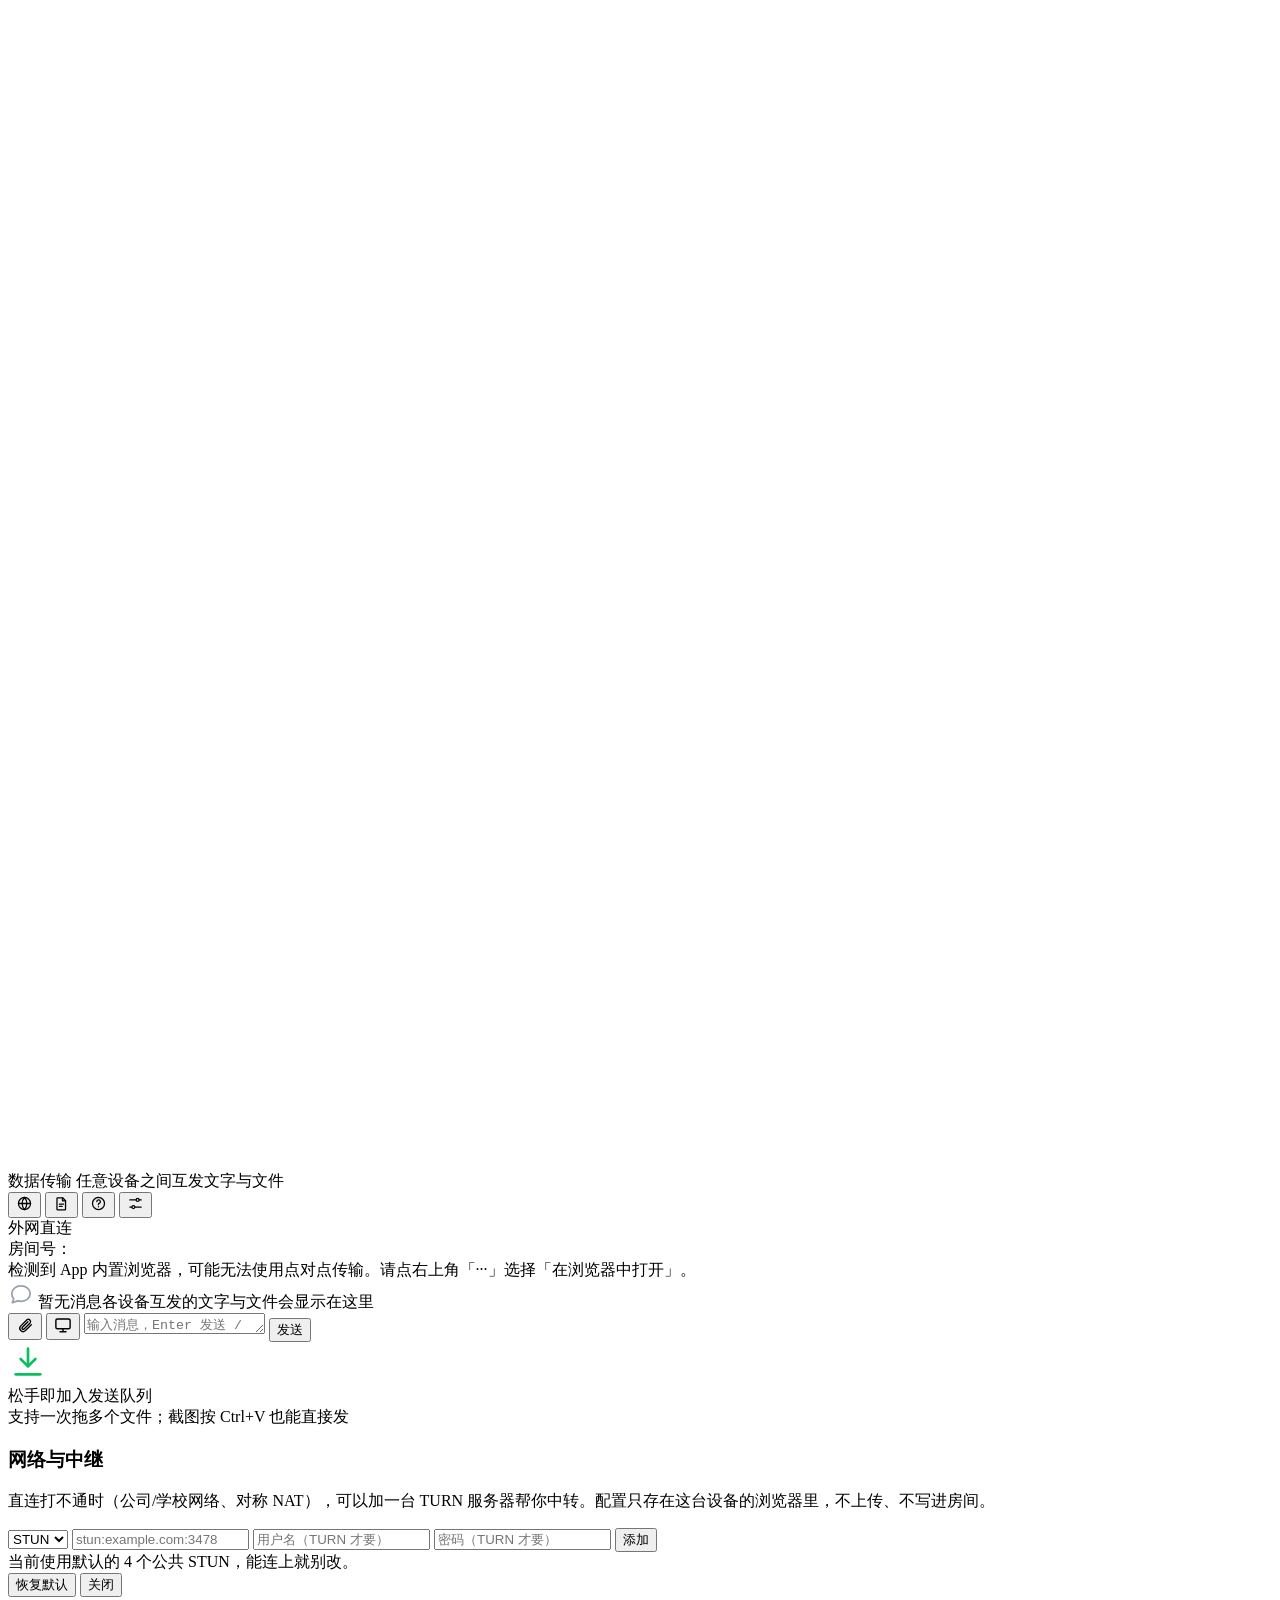
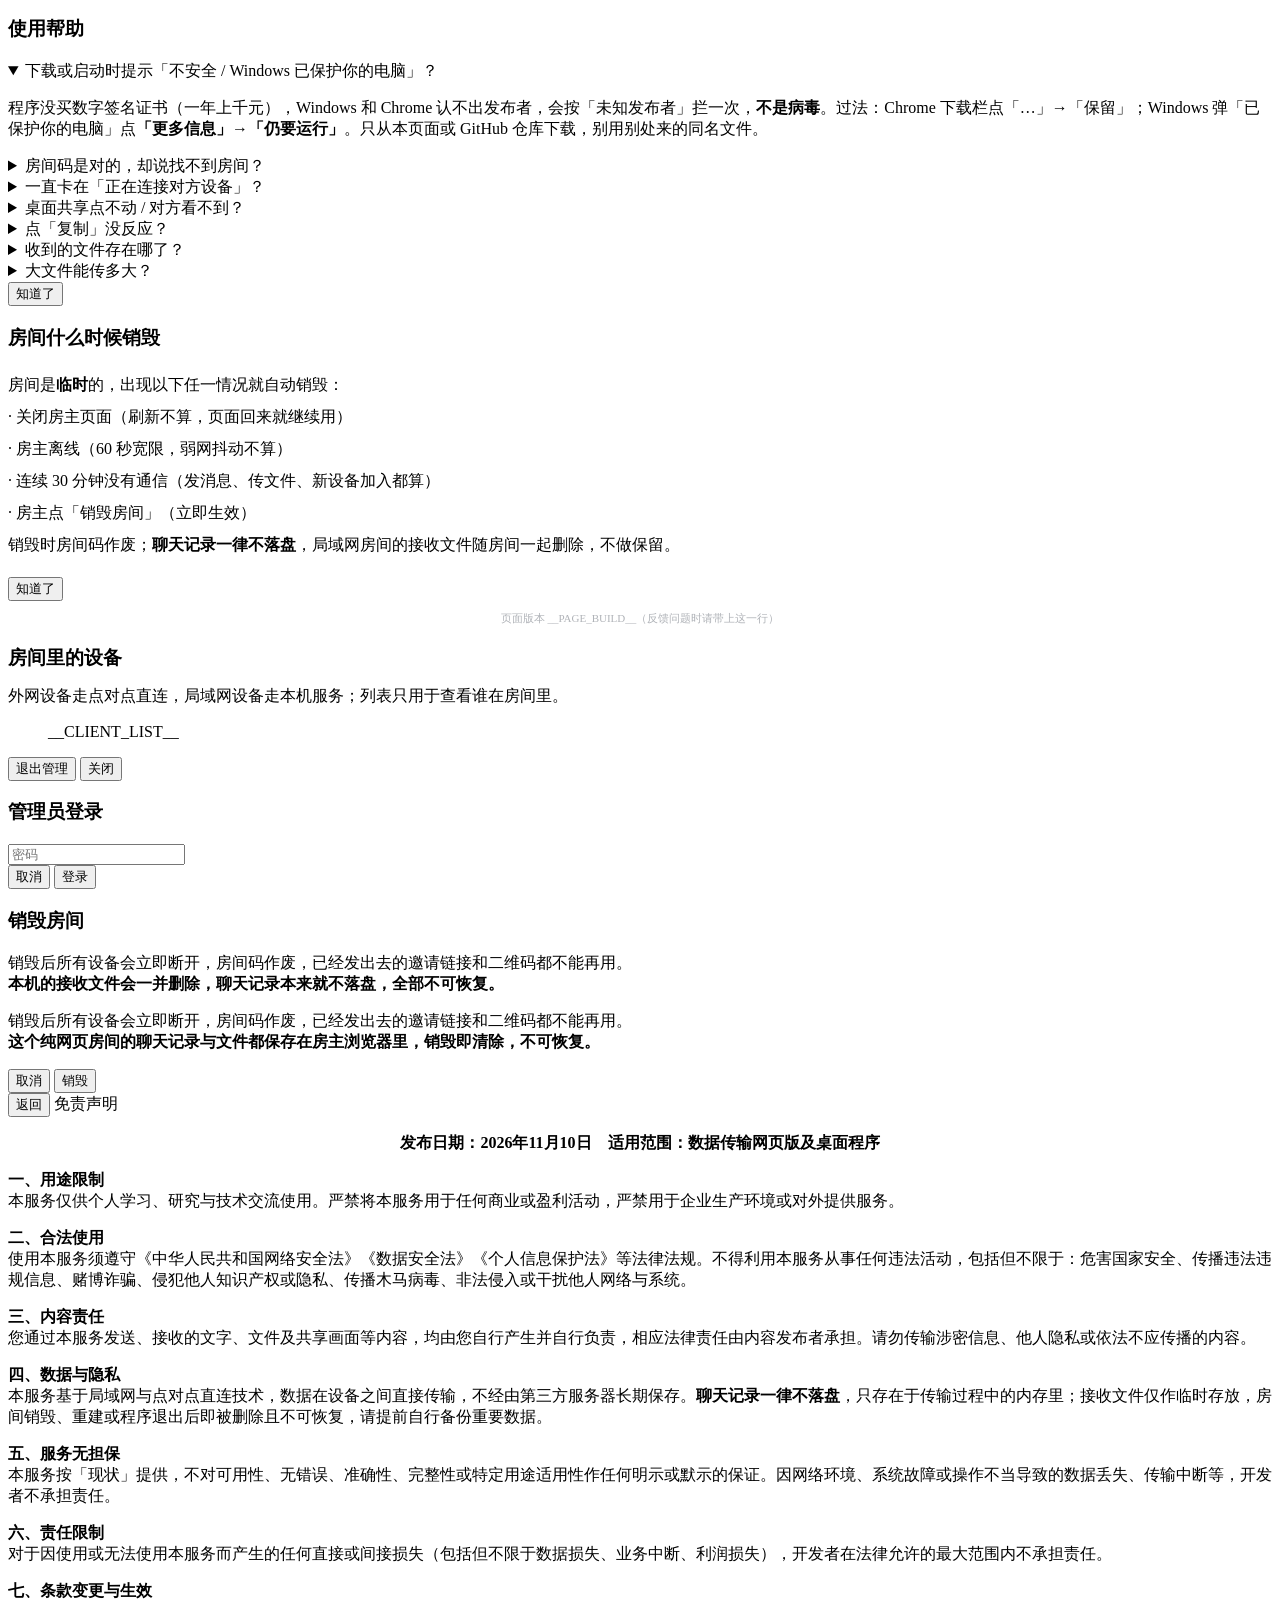
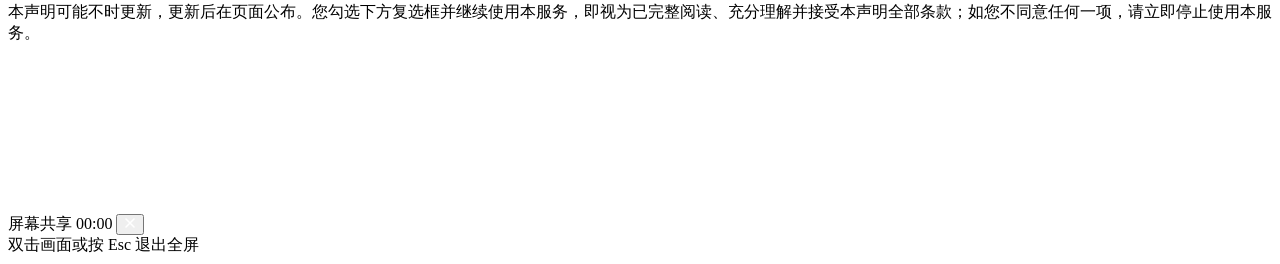
==== commit a454a777: "Add files via upload" ====
--- a/web/page.html
+++ b/web/page.html
@@ -64,6 +64,8 @@
         <i class="gdl-fill" id="dlmFill"></i>
         <span class="gdl-label">
           <svg class="gdl-ar" viewBox="0 0 24 24" width="17" height="17" fill="none" stroke="currentColor" stroke-width="2.2" stroke-linecap="round" stroke-linejoin="round"><path d="M12 4v10"/><path d="M7.6 9.6 12 14l4.4-4.4"/><path d="M4.6 19.4h14.8"/></svg>
+          <svg class="gdl-ico-pause" viewBox="0 0 24 24" width="16" height="16" fill="currentColor" aria-hidden="true"><rect x="7" y="5.5" width="3.6" height="13" rx="1.2"/><rect x="13.4" y="5.5" width="3.6" height="13" rx="1.2"/></svg>
+          <svg class="gdl-ico-play" viewBox="0 0 24 24" width="16" height="16" fill="currentColor" aria-hidden="true"><path d="M8.5 5.6c0-.8.9-1.3 1.6-.9l9 6.4c.6.4.6 1.4 0 1.8l-9 6.4c-.7.4-1.6-.1-1.6-.9z"/></svg>
           <span id="dlmBtnText">下载 Windows 程序</span>
           <em id="dlmSize">…</em>
         </span>
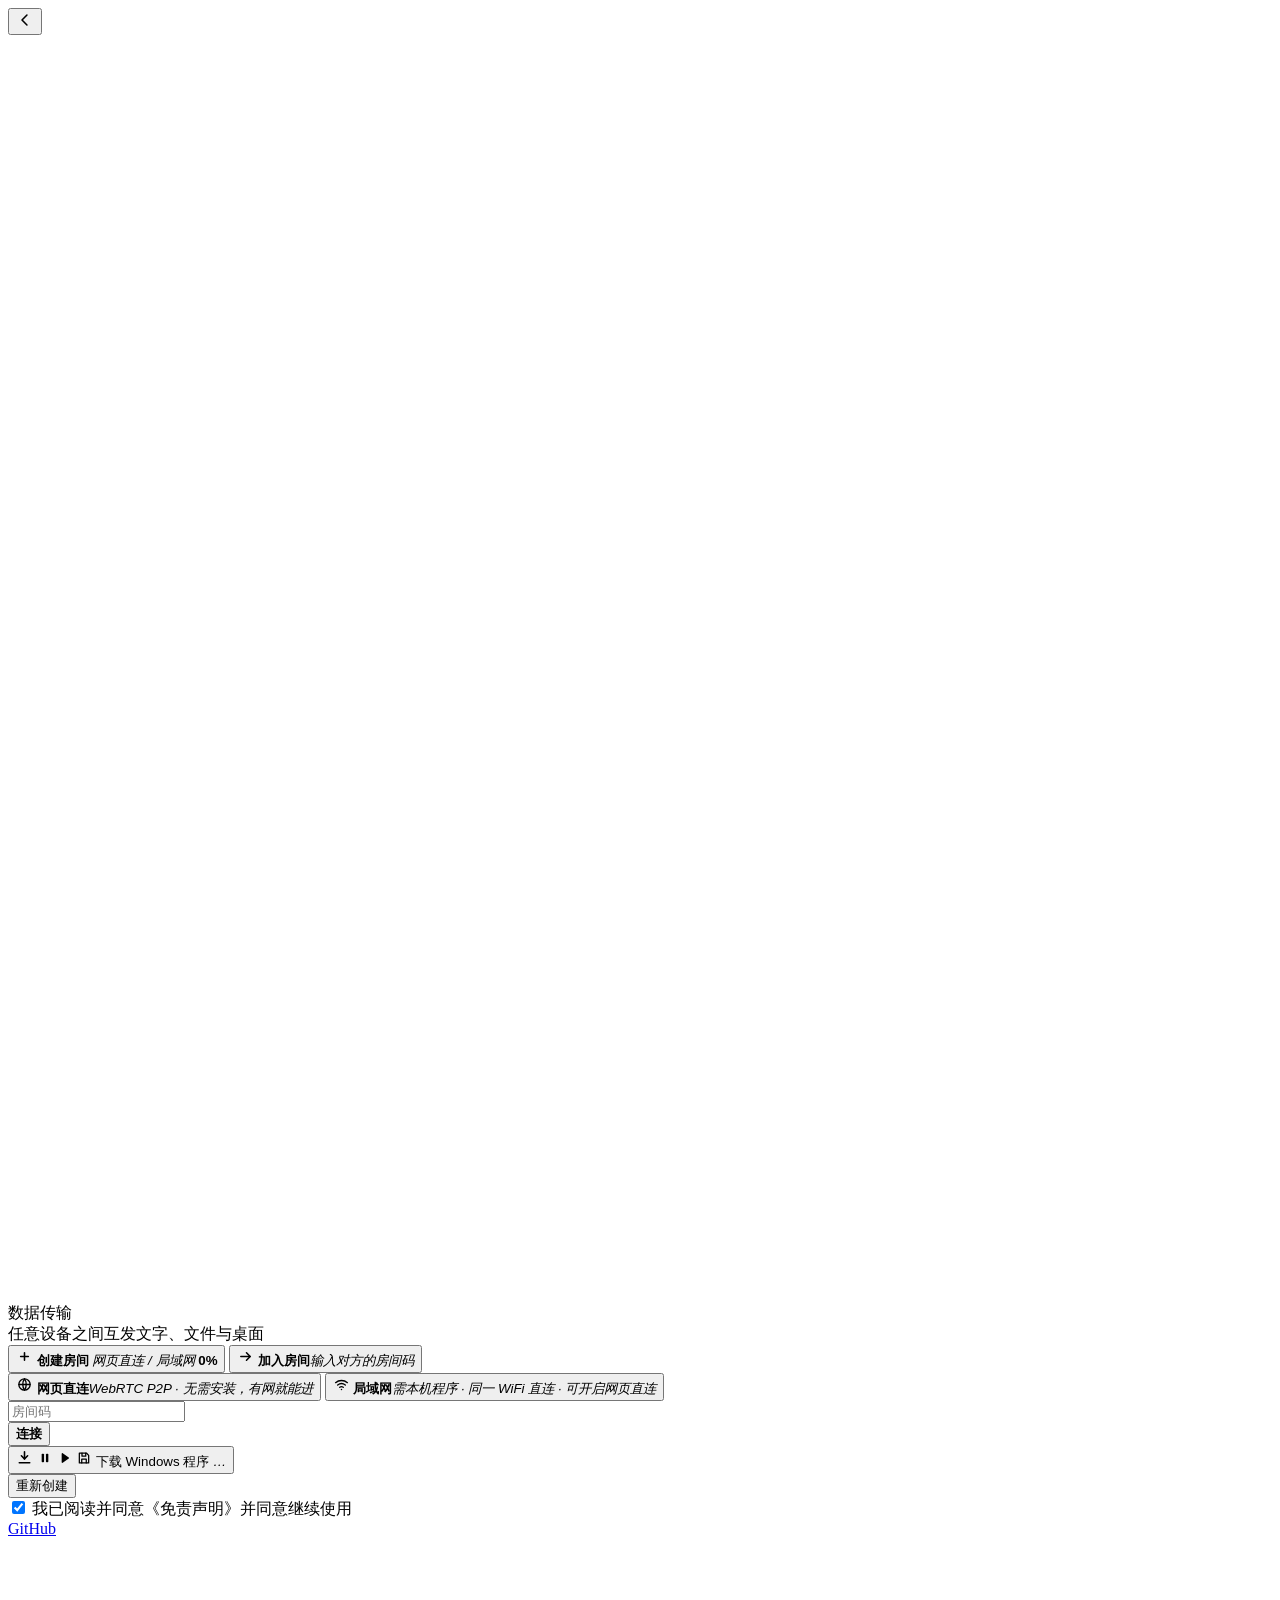
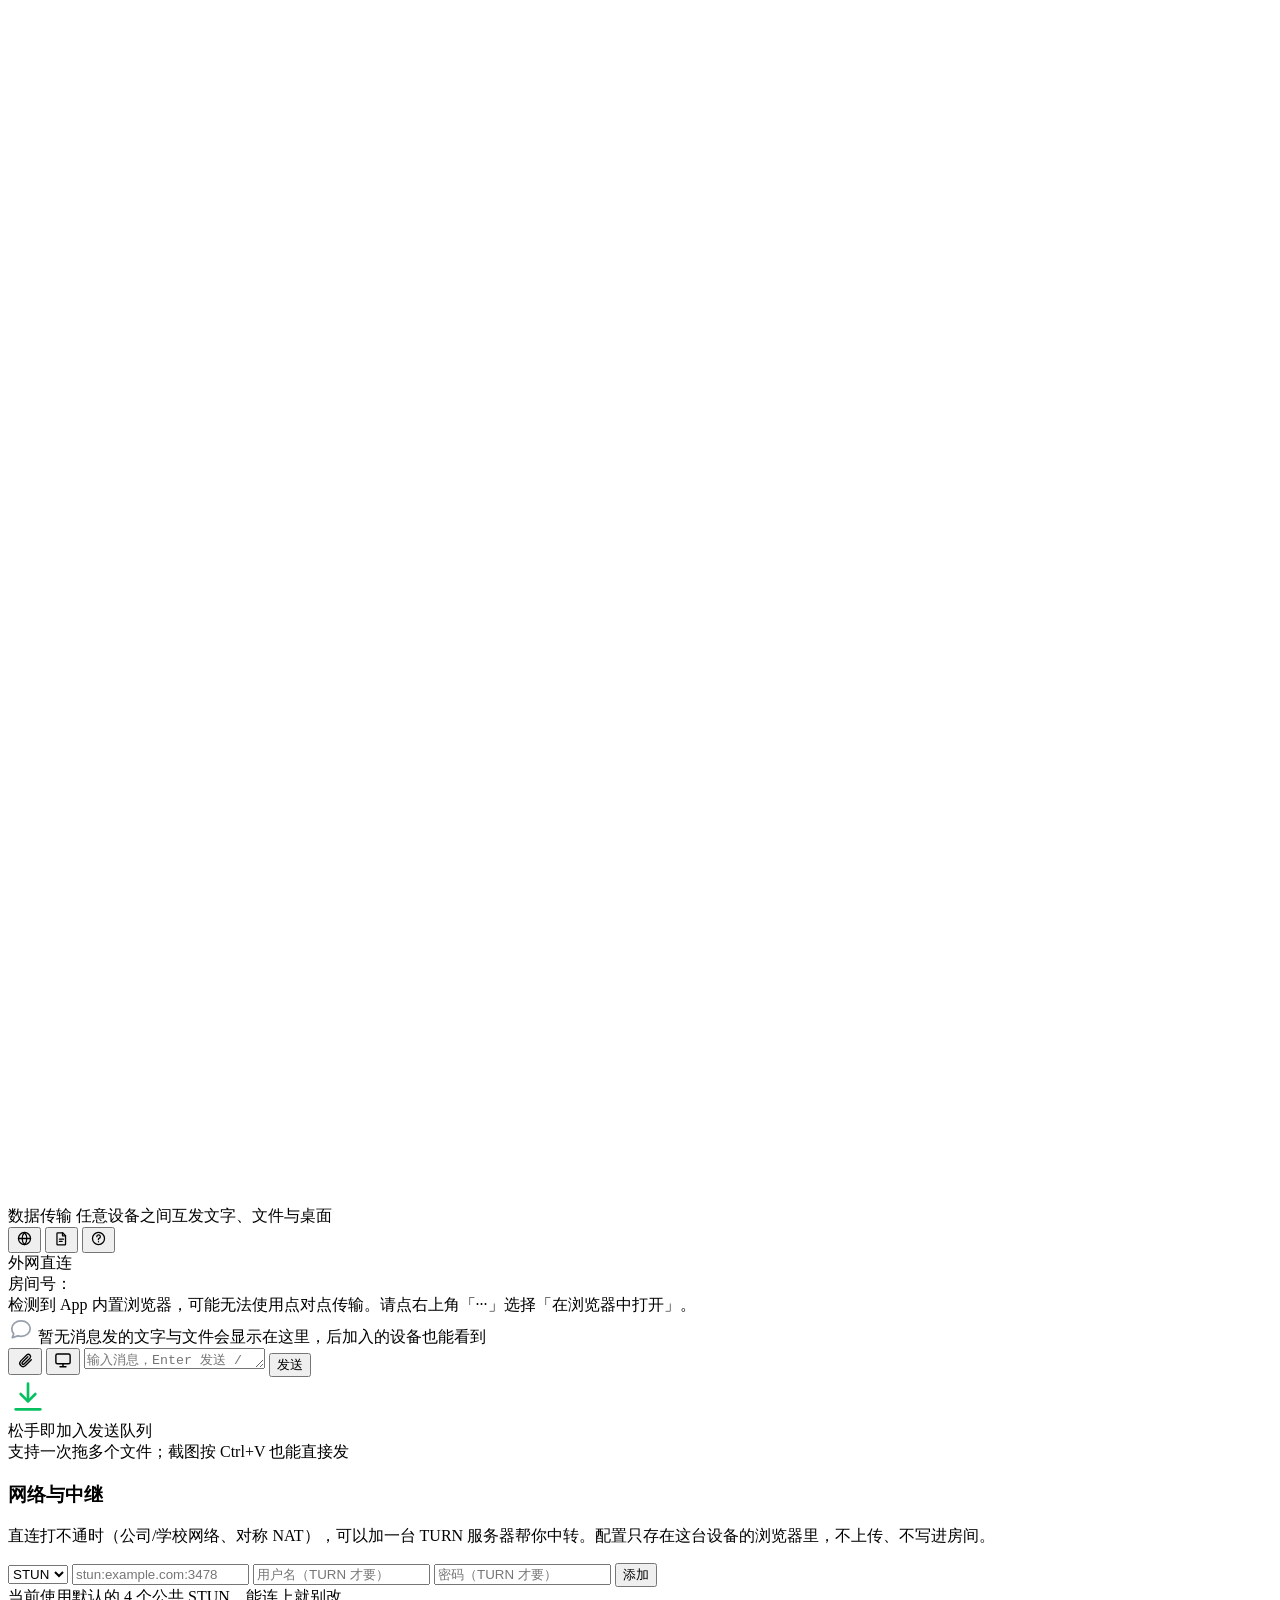
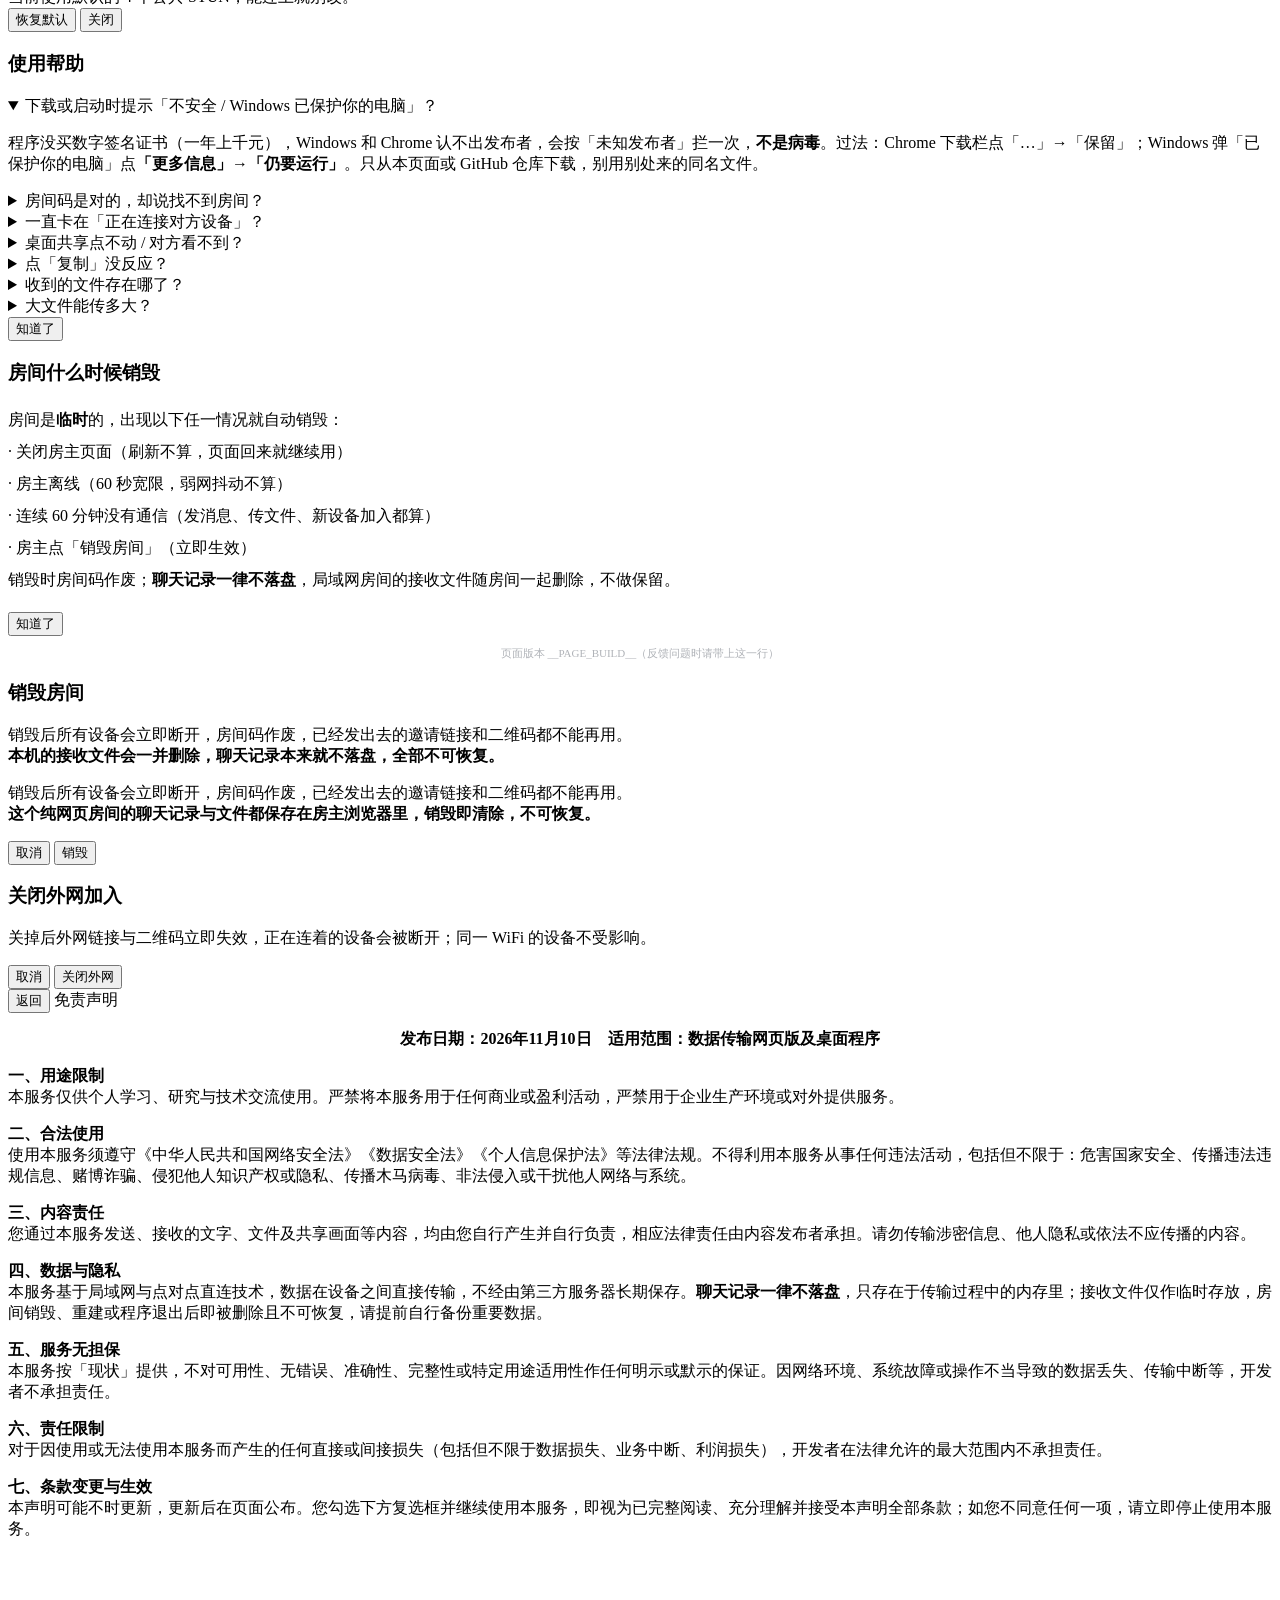
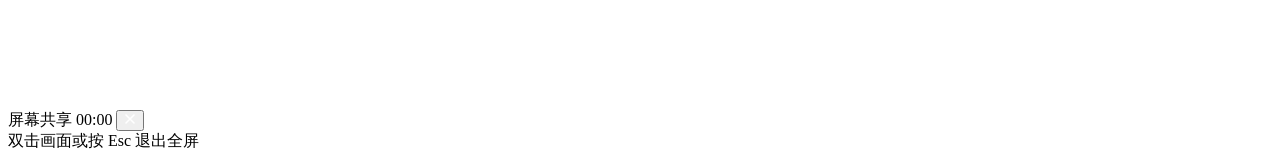
==== commit 84609ad9: "Add files via upload" ====
--- a/web/page.html
+++ b/web/page.html
@@ -9,8 +9,13 @@
 </head>
 <body data-channel="lan">
 
-<div id="gateView">
+<div id="gateView" data-view="gateChoices">
   <div class="gate-card">
+    <!-- 子视图的返回：凡是不在第一屏（选择页）时都出现在卡片左上角，不占正文高度。
+         放在卡片这一层（而不是视图里）才不会跟着视图的高度上下漂 -->
+    <button class="gate-back-ico" onclick="gateShowChoices()" aria-label="返回" title="返回">
+      <svg viewBox="0 0 24 24" width="18" height="18" fill="none" stroke="currentColor" stroke-width="2.1" stroke-linecap="round" stroke-linejoin="round" aria-hidden="true"><path d="M14.6 5.4 8 12l6.6 6.6"/></svg>
+    </button>
     <div class="gate-logo"><svg viewBox="0 0 24 24" fill="none" stroke="#fff" stroke-width="2" stroke-linecap="round" stroke-linejoin="round"><path d="M3.5 8.5h13m-3.6-3.6 3.6 3.6-3.6 3.6"/><path d="M20.5 15.5h-13m3.6-3.6-3.6 3.6 3.6 3.6"/></svg></div>
     <div class="gate-title">数据传输</div>
     <div class="gate-sub">任意设备之间互发文字、文件与桌面</div>
@@ -21,11 +26,11 @@
     <div class="gate-views" id="gateViews">
 
     <div class="gate-view gate-list on" id="gateChoices">
-      <button class="gate-btn primary" id="gateCreateBtn" onclick="agreeThen(gateCreate)">
-        <span class="gate-ico">＋</span>
+      <button class="gate-btn primary" id="gateCreateBtn" onclick="agreeThen(gateShowCreatePick)">
+        <span class="gate-ico" aria-hidden="true"><svg viewBox="0 0 24 24" width="17" height="17" fill="none" stroke="currentColor" stroke-width="2.2" stroke-linecap="round"><path d="M12 6.6v10.8"/><path d="M6.6 12h10.8"/></svg></span>
         <span class="gate-txt">
           <b>创建房间</b>
-          <i>在本机开一个房间</i>
+          <i>网页直连 / 局域网</i>
           <span class="gate-prog">
             <span class="gate-prog-line"><span id="gateProgText"></span><b id="gateProgPct">0%</b></span>
             <span class="gate-prog-bar" id="gateProgBar" role="progressbar" aria-valuemin="0" aria-valuemax="100" aria-valuenow="0"><span class="gate-prog-fill" id="gateProgFill"></span></span>
@@ -33,25 +38,27 @@
         </span>
       </button>
       <button class="gate-btn" id="gateJoinChoiceBtn" onclick="agreeThen(gateShowJoin)">
-        <span class="gate-ico">→</span>
+        <span class="gate-ico" aria-hidden="true"><svg viewBox="0 0 24 24" width="17" height="17" fill="none" stroke="currentColor" stroke-width="2.2" stroke-linecap="round" stroke-linejoin="round"><path d="M5.4 12h13"/><path d="M13.4 6.8 18.6 12l-5.2 5.2"/></svg></span>
         <span class="gate-txt"><b>加入房间</b><i>输入对方的房间码</i></span>
       </button>
-      <!-- 唯一新增控件：默认关 = 纯网页房间（零下载）；打开 = 建房时探活本机程序。
-           切换本身不发请求、不提示，只在点「创建房间」时生效 -->
-      <label class="lan-switch" for="lanSwitch">
-        <span class="ls-txt">
-          <b>开启局域网访问</b>
-          <i id="lanSwitchSub">纯网页房间，无需下载软件</i>
-        </span>
-        <input type="checkbox" id="lanSwitch" onchange="onLanSwitchChange()">
-        <span class="ls-ui" aria-hidden="true"></span>
-      </label>
+    </div>
+
+    <!-- 创建房间前先选通道：三种房间的差别只有两点——文件存在哪、谁能进得来。
+         不在这里说清，用户建完才发现对方进不来（局域网房间没有房间码直连） -->
+    <div id="gateCreatePick" class="gate-view">
+      <button class="gate-btn" onclick="gateCreatePick('p2p')">
+        <span class="gate-ico" aria-hidden="true"><svg viewBox="0 0 24 24" width="17" height="17" fill="none" stroke="currentColor" stroke-width="1.9" stroke-linecap="round"><circle cx="12" cy="12" r="8"/><path d="M4.2 12h15.6"/><path d="M12 4.2c3.2 3.4 3.2 12.2 0 15.6"/><path d="M12 4.2c-3.2 3.4-3.2 12.2 0 15.6"/></svg></span>
+        <span class="gate-txt"><b>网页直连</b><i>WebRTC P2P · 无需安装，有网就能进</i></span>
+      </button>
+      <button class="gate-btn" onclick="gateCreatePick('lan')">
+        <span class="gate-ico" aria-hidden="true"><svg viewBox="0 0 24 24" width="17" height="17" fill="none" stroke="currentColor" stroke-width="1.9" stroke-linecap="round"><path d="M3.6 9.4a13 13 0 0 1 16.8 0"/><path d="M6.6 12.7a8.6 8.6 0 0 1 10.8 0"/><path d="M9.5 15.9a4.2 4.2 0 0 1 5 0"/><circle cx="12" cy="19" r="1.1" fill="currentColor" stroke="none"/></svg></span>
+        <span class="gate-txt"><b>局域网</b><i>需本机程序 · 同一 WiFi 直连 · 可开启网页直连</i></span>
+      </button>
     </div>
 
     <div id="gateJoin" class="gate-view">
-      <input id="gateRoom" placeholder="房间码" maxlength="16" autocomplete="off" spellcheck="false">
+      <input id="gateRoom" placeholder="房间码" maxlength="16" autocomplete="off" spellcheck="false" autocapitalize="characters" enterkeyhint="go">
       <div class="gate-row">
-        <button class="gate-back" onclick="gateShowChoices()">返回</button>
         <button class="gate-btn primary" id="gateJoinBtn" onclick="gateJoin()">
           <span class="gate-txt"><b>连接</b></span>
         </button>
@@ -66,13 +73,13 @@
           <svg class="gdl-ar" viewBox="0 0 24 24" width="17" height="17" fill="none" stroke="currentColor" stroke-width="2.2" stroke-linecap="round" stroke-linejoin="round"><path d="M12 4v10"/><path d="M7.6 9.6 12 14l4.4-4.4"/><path d="M4.6 19.4h14.8"/></svg>
           <svg class="gdl-ico-pause" viewBox="0 0 24 24" width="16" height="16" fill="currentColor" aria-hidden="true"><rect x="7" y="5.5" width="3.6" height="13" rx="1.2"/><rect x="13.4" y="5.5" width="3.6" height="13" rx="1.2"/></svg>
           <svg class="gdl-ico-play" viewBox="0 0 24 24" width="16" height="16" fill="currentColor" aria-hidden="true"><path d="M8.5 5.6c0-.8.9-1.3 1.6-.9l9 6.4c.6.4.6 1.4 0 1.8l-9 6.4c-.7.4-1.6-.1-1.6-.9z"/></svg>
+          <svg class="gdl-ico-save" viewBox="0 0 24 24" width="16" height="16" fill="none" stroke="currentColor" stroke-width="1.9" stroke-linecap="round" stroke-linejoin="round" aria-hidden="true"><path d="M5 4.6h10.6L19 8v11.4H5z"/><path d="M9 4.6v4.6h5.6V4.6"/><path d="M8.6 19.4v-5.6h6.8v5.6"/></svg>
           <span id="dlmBtnText">下载 Windows 程序</span>
           <em id="dlmSize">…</em>
         </span>
       </button>
       <div class="gate-row">
-        <button class="gate-back" onclick="gateShowChoices()">返回</button>
-        <button class="gate-back" onclick="dlmRetry()">重新创建</button>
+        <button class="gate-alt" onclick="dlmRetry()">重新创建</button>
       </div>
     </div>
 
@@ -89,13 +96,11 @@
       </label>
     </div>
 
-    <!-- 底部一栏：两句引导挨在一起，仓库入口跟在第二句后面。
-         出错时整栏换成一条提示（同格叠放），高度一分不变 -->
+    <!-- 底部只留一条极小的仓库入口：房间之间的差别已经写在按钮副标题里，再说一遍就是重复。
+         这一格同时叠着 #gateMsg（出错时就地替换），行高固定，冒提示卡片不长高 -->
     <div class="gate-foot-wrap">
       <div class="gate-foot">
-        <span class="gf-a">创建房间不需要下载软件</span><br>
-        <span class="gf-b">加入房间任何设备都能加入</span>
-        <span class="gf-dot">·</span><a class="gf-gh" href="https://github.com/zvzqvqdvd/data-transmission" target="_blank" rel="noopener">GitHub</a>
+        <a class="gf-gh" href="https://github.com/zvzqvqdvd/data-transmission" target="_blank" rel="noopener">GitHub</a>
       </div>
       <div id="gateMsg"></div>
     </div>
@@ -109,7 +114,7 @@
     <span class="brand-icon"><svg viewBox="0 0 24 24" fill="none" stroke="#fff" stroke-width="2.1" stroke-linecap="round"><path d="M4.5 12.5a7.5 7.5 0 0 1 7.5-7.5"/><path d="M4.5 17a12 12 0 0 1 12-12"/><circle cx="5.4" cy="18.6" r="1.7" fill="#fff" stroke="none"/></svg></span>
     <span class="brand-text">
       <span class="topbar-title">数据传输</span>
-      <span class="topbar-sub">任意设备之间互发文字与文件</span>
+      <span class="topbar-sub">任意设备之间互发文字、文件与桌面</span>
     </span>
   </div>
   <div class="topbar-right">
@@ -121,9 +126,6 @@
     </button>
     <button class="icon-btn" id="helpBtn" onclick="showHelp()" title="使用帮助" aria-label="使用帮助">
       <svg viewBox="0 0 24 24" width="17" height="17" fill="none" stroke="currentColor" stroke-width="1.8" stroke-linecap="round" stroke-linejoin="round"><circle cx="12" cy="12" r="8.5"/><path d="M9.6 9.4a2.5 2.5 0 1 1 3.2 2.4c-.6.2-.9.8-.9 1.4v.4"/><circle cx="12" cy="16.6" r=".9" fill="currentColor" stroke="none"/></svg>
-    </button>
-    <button class="icon-btn" id="adminBtn" onclick="onAdminClick()" title="设备管理" aria-label="设备管理">
-      <svg viewBox="0 0 24 24" width="17" height="17" fill="none" stroke="currentColor" stroke-width="1.8" stroke-linecap="round" stroke-linejoin="round"><path d="M4 7h9M17 7h3M4 17h3M11 17h9"/><circle cx="15" cy="7" r="2.1"/><circle cx="9" cy="17" r="2.1"/></svg>
     </button>
   </div>
 </div>
@@ -132,26 +134,30 @@
 <aside class="side-info" id="sideInfo">
 <!-- 房间卡片：房间号与房间操作是房间级别的信息，不属于任何一条通道，置顶且只给房主看 -->
 <div id="roomCard" style="display:none;">
-  <div class="room-card-title">房间<span class="room-badge" id="roomBadge" style="display:none;">纯网页</span></div>
+  <div class="room-card-title"><span class="rct-t">房间</span><span class="room-badge" id="roomBadge" style="display:none;">纯网页</span></div>
   <b id="roomCode" title="点击复制房间码" onclick="copyRoomCode()"></b>
   <div class="room-sub" id="roomSub"></div>
+  <!-- 销毁倒计时跟着房间号走：它是房间的生命周期，不是存储信息 -->
+  <div class="room-idle" id="roomIdle" title="连续 60 分钟没有通信，房间就自动销毁" style="display:none;">空闲剩余 <b id="stIdle">--:--</b></div>
   <div class="room-actions">
     <button class="pill ghost" onclick="copyRoomCode()">复制房间码</button>
     <button class="pill danger" id="dissolveBtn" onclick="askDissolve()">销毁房间</button>
   </div>
 </div>
 
-<!-- 纯网页房间的状态卡（U-06）：容量 / 单文件上限 / 空闲倒计时。
-     只有云房主看得到，由 renderRoomStat() 按 CHANNEL+MODE 控制显隐并每秒刷新 -->
+<!-- 纯网页房间的存储卡：本房间能用多少、单文件多大、已用多少。
+     容量由建房时的浏览器配额算出（可用空间 × 80%，单文件取其中 10%），
+     只有云房主看得到，由 renderRoomStat() 按 CHANNEL+MODE 控制显隐 -->
 <div id="roomStat" data-channel="cloud" style="display:none;">
-  <div class="st-h">房间状态</div>
+  <div class="st-h">存储空间</div>
   <div class="st-grid">
-    <span>文件 <b id="stFiles">0 / 500 MB</b></span>
-    <span>单文件上限 <b>100 MB</b></span>
-    <span>空闲剩余 <b id="stIdle">--:--</b></span>
+    <span>已用 <b id="stFiles">—</b></span>
+    <span>单文件上限 <b id="stFileMax">—</b></span>
   </div>
   <div class="mini-bar"><i id="stBar"></i></div>
-  <div class="st-foot">刷新页面可恢复历史与文件 · 30 分钟无通信自动销毁</div>
+  <!-- 探测不到配额时的红字：不是「0 B」，是「这台浏览器给不出数字」 -->
+  <div class="st-warn" id="stWarn" style="display:none;">浏览器没给出可用存储空间，本房间已禁止上传。传输文件请使用任意最新版浏览器，并且不要开启无痕（隐私）访问。</div>
+  <div class="st-foot">刷新页面可恢复历史与文件</div>
 </div>
 
 <div id="lanBanner" style="display:none;">
@@ -164,7 +170,7 @@
     <button class="pill" onclick="toggleLanQR()">二维码</button>
   </div>
   <div class="chan-state" id="lanState">
-    <div class="chan-count" id="lanCount">局域网已连接 0 台设备</div>
+    <div class="chan-count" id="lanCount">已连接 0 台设备</div>
     <div class="chan-list" id="lanMembers"></div>
   </div>
   <!-- 二维码模式：浮层盖在卡片上（卡片自身尺寸不变），点「返回」关掉 -->
@@ -177,18 +183,29 @@
 <div id="p2pBanner" style="display:none;">
   <div class="p2p-line">
     <span class="p2p-label">外网直连</span>
-  </div>
-  <code id="p2pUrl" title="点击复制访问地址" style="display:none;"></code>
-  <div id="inviteActions" class="side-actions" style="display:none;">
-    <button class="pill" onclick="copyInviteUrl()">复制访问地址</button>
-    <button class="pill" onclick="toggleQR()">二维码</button>
-  </div>
-  <div id="inviteHint"></div>
-  <div id="hostNotice" class="side-notice" style="display:none;"></div>
-  <div class="chan-state" id="p2pState">
-    <div class="chan-count" id="hostHint">外网已连接 0 台设备</div>
-    <div class="chan-list" id="memberList"></div>
-  </div>
+    <!-- 局域网房间才有这个开关：网页直连房间本身就是外网通道，关掉等于把房间废了 -->
+    <button class="p2p-sw" id="p2pSw" type="button" role="switch" aria-checked="true"
+            title="关闭后只有同一 WiFi 的设备能加入" onclick="toggleRoomP2P()" style="display:none;">
+      <span class="p2p-sw-t">外网加入</span>
+      <i class="p2p-sw-track"><i class="p2p-sw-knob"></i></i>
+    </button>
+  </div>
+  <!-- 开着的时候的全部内容：关掉后整块收起，一张卡只剩下开关和一行说明 -->
+  <div id="p2pBody">
+    <code id="p2pUrl" title="点击复制访问地址" onclick="copyInviteUrl()" style="display:none;"></code>
+    <div id="inviteActions" class="side-actions" style="display:none;">
+      <button class="pill" onclick="copyInviteUrl()">复制访问地址</button>
+      <button class="pill" onclick="toggleQR()">二维码</button>
+    </div>
+    <div id="inviteHint"></div>
+    <div id="hostNotice" class="side-notice" style="display:none;"></div>
+    <div class="chan-state" id="p2pState">
+      <div class="chan-count" id="hostHint">已连接 0 台设备</div>
+      <div class="chan-list" id="memberList"></div>
+    </div>
+  </div>
+  <!-- 关掉外网后的替身：卡片不消失，只把失效的地址/二维码/清单换掉 -->
+  <div id="p2pOffHint" class="p2p-off" style="display:none;">已关闭 · 链接与二维码已失效，只有同一 WiFi 的设备能加入</div>
   <!-- 二维码模式：浮层盖在卡片上，卡片自身尺寸不变 -->
   <div id="qrBox" class="qr-float" style="display:none;">
     <div id="qrImg"></div>
@@ -225,7 +242,7 @@
     <div id="msgList">
       <div class="empty">
         <span class="e-icon"><svg viewBox="0 0 24 24" width="26" height="26" fill="none" stroke="#98A0AC" stroke-width="1.6" stroke-linecap="round" stroke-linejoin="round"><path d="M20.5 11.6c0 4-3.8 7.2-8.5 7.2-1 0-2-.15-2.9-.42L4 20l1.3-3.6A6.9 6.9 0 0 1 3.5 11.6c0-4 3.8-7.2 8.5-7.2s8.5 3.2 8.5 7.2Z"/></svg></span>
-        暂无消息<span class="e-sub">各设备互发的文字与文件会显示在这里</span>
+        暂无消息<span class="e-sub">发的文字与文件会显示在这里，后加入的设备也能看到</span>
       </div>
     </div>
   </div>
@@ -236,7 +253,7 @@
 <div class="input-bar">
   <div class="input-inner">
     <div class="input-row">
-      <button class="folder-btn" onclick="document.getElementById('fileInput').click()" title="发送文件" aria-label="发送文件">
+      <button class="folder-btn" id="fileBtn" onclick="pickFiles()" title="发送文件" aria-label="发送文件">
         <svg viewBox="0 0 24 24" width="18" height="18" fill="none" stroke="currentColor" stroke-width="1.8" stroke-linecap="round" stroke-linejoin="round"><path d="M20.4 11.6 12.3 19.7a4.4 4.4 0 0 1-6.2-6.2l8.5-8.5a3 3 0 0 1 4.2 4.2l-8.4 8.4a1.6 1.6 0 0 1-2.2-2.2l7.7-7.7"/></svg>
       </button>
       <button class="folder-btn" id="screenBtn" onclick="toggleScreenShare()" title="共享桌面"><svg viewBox="0 0 24 24" fill="none" stroke="currentColor" stroke-width="1.9" stroke-linecap="round" stroke-linejoin="round" style="width:18px;height:18px;"><rect x="2.5" y="4" width="19" height="13" rx="2"/><path d="M8 21h8M12 17v4"/></svg></button>
@@ -309,7 +326,7 @@
       <details>
         <summary>大文件能传多大？</summary>
         <p data-channel="lan">上传到本机最大 4 GiB。外网设备下载文件走点对点直连，速度取决于双方网络；文件始终保存在房主设备上，其他设备按需下载。</p>
-        <p data-channel="cloud">纯网页房间单个文件最大 100 MB，整个房间合计 500 MB。文件走点对点直连，房主页面的内存和浏览器存储都有限，超大文件请改用局域网模式。</p>
+        <p data-channel="cloud">纯网页房间的容量按浏览器可用空间自动定：总量取可用空间的 80%，单文件上限是总量的 10%。房间侧栏的存储卡会显示本房间的实际数字。如果浏览器报不出可用空间（无痕模式或版本过旧），本房间直接禁止上传文件，不猜一个可能存不下的数字。传输文件请使用任意最新版浏览器，并且不要开启无痕（隐私）访问。文件走点对点直连，超大文件请改用局域网模式。</p>
       </details>
     </div>
     <div class="modal-btns"><button class="btn-plain" onclick="hideHelp()">知道了</button></div>
@@ -323,7 +340,7 @@
       房间是<b>临时</b>的，出现以下任一情况就自动销毁：<br>
       · 关闭房主页面（刷新不算，页面回来就继续用）<br>
       · 房主离线（60 秒宽限，弱网抖动不算）<br>
-      · 连续 30 分钟没有通信（发消息、传文件、新设备加入都算）<br>
+      · 连续 60 分钟没有通信（发消息、传文件、新设备加入都算）<br>
       · 房主点「销毁房间」（立即生效）<br>
       销毁时房间码作废；<b>聊天记录一律不落盘</b>，局域网房间的接收文件随房间一起删除，不做保留。</p>
     <div class="modal-btns"><button class="btn-plain" onclick="hideTtl()">知道了</button></div>
@@ -331,27 +348,6 @@
   </div>
 </div>
 
-<div class="modal-mask" id="adminModal">
-  <div class="modal">
-    <h3>房间里的设备</h3>
-    <p class="modal-tip" style="text-align:left;margin:-4px 0 10px;">外网设备走点对点直连，局域网设备走本机服务；列表只用于查看谁在房间里。</p>
-    <ul class="dev-list">__CLIENT_LIST__</ul>
-    <div class="modal-btns">
-      <button class="btn-plain" onclick="adminLogout()">退出管理</button>
-      <button class="btn-plain" onclick="hideAdmin()">关闭</button>
-    </div>
-  </div>
-</div>
-<div class="modal-mask" id="loginModal">
-  <div class="modal">
-    <h3>管理员登录</h3>
-    <input type="password" id="adminPwd" placeholder="密码">
-    <div class="modal-btns">
-      <button class="btn-plain" onclick="hideLogin()">取消</button>
-      <button class="btn-primary" onclick="doLogin()">登录</button>
-    </div>
-  </div>
-</div>
 <div class="modal-mask" id="dissolveModal">
   <div class="modal">
     <h3>销毁房间</h3>
@@ -360,6 +356,16 @@
     <div class="modal-btns">
       <button class="btn-plain" onclick="hideDissolve()">取消</button>
       <button class="btn-danger" onclick="dissolveRoom()">销毁</button>
+    </div>
+  </div>
+</div>
+<div class="modal-mask" id="p2pOffModal">
+  <div class="modal">
+    <h3>关闭外网加入</h3>
+    <p class="modal-tip" id="p2pOffTip">关掉后外网链接与二维码立即失效，正在连着的设备会被断开；同一 WiFi 的设备不受影响。</p>
+    <div class="modal-btns">
+      <button class="btn-plain" onclick="hideP2POff()">取消</button>
+      <button class="btn-danger" onclick="confirmP2POff()">关闭外网</button>
     </div>
   </div>
 </div>
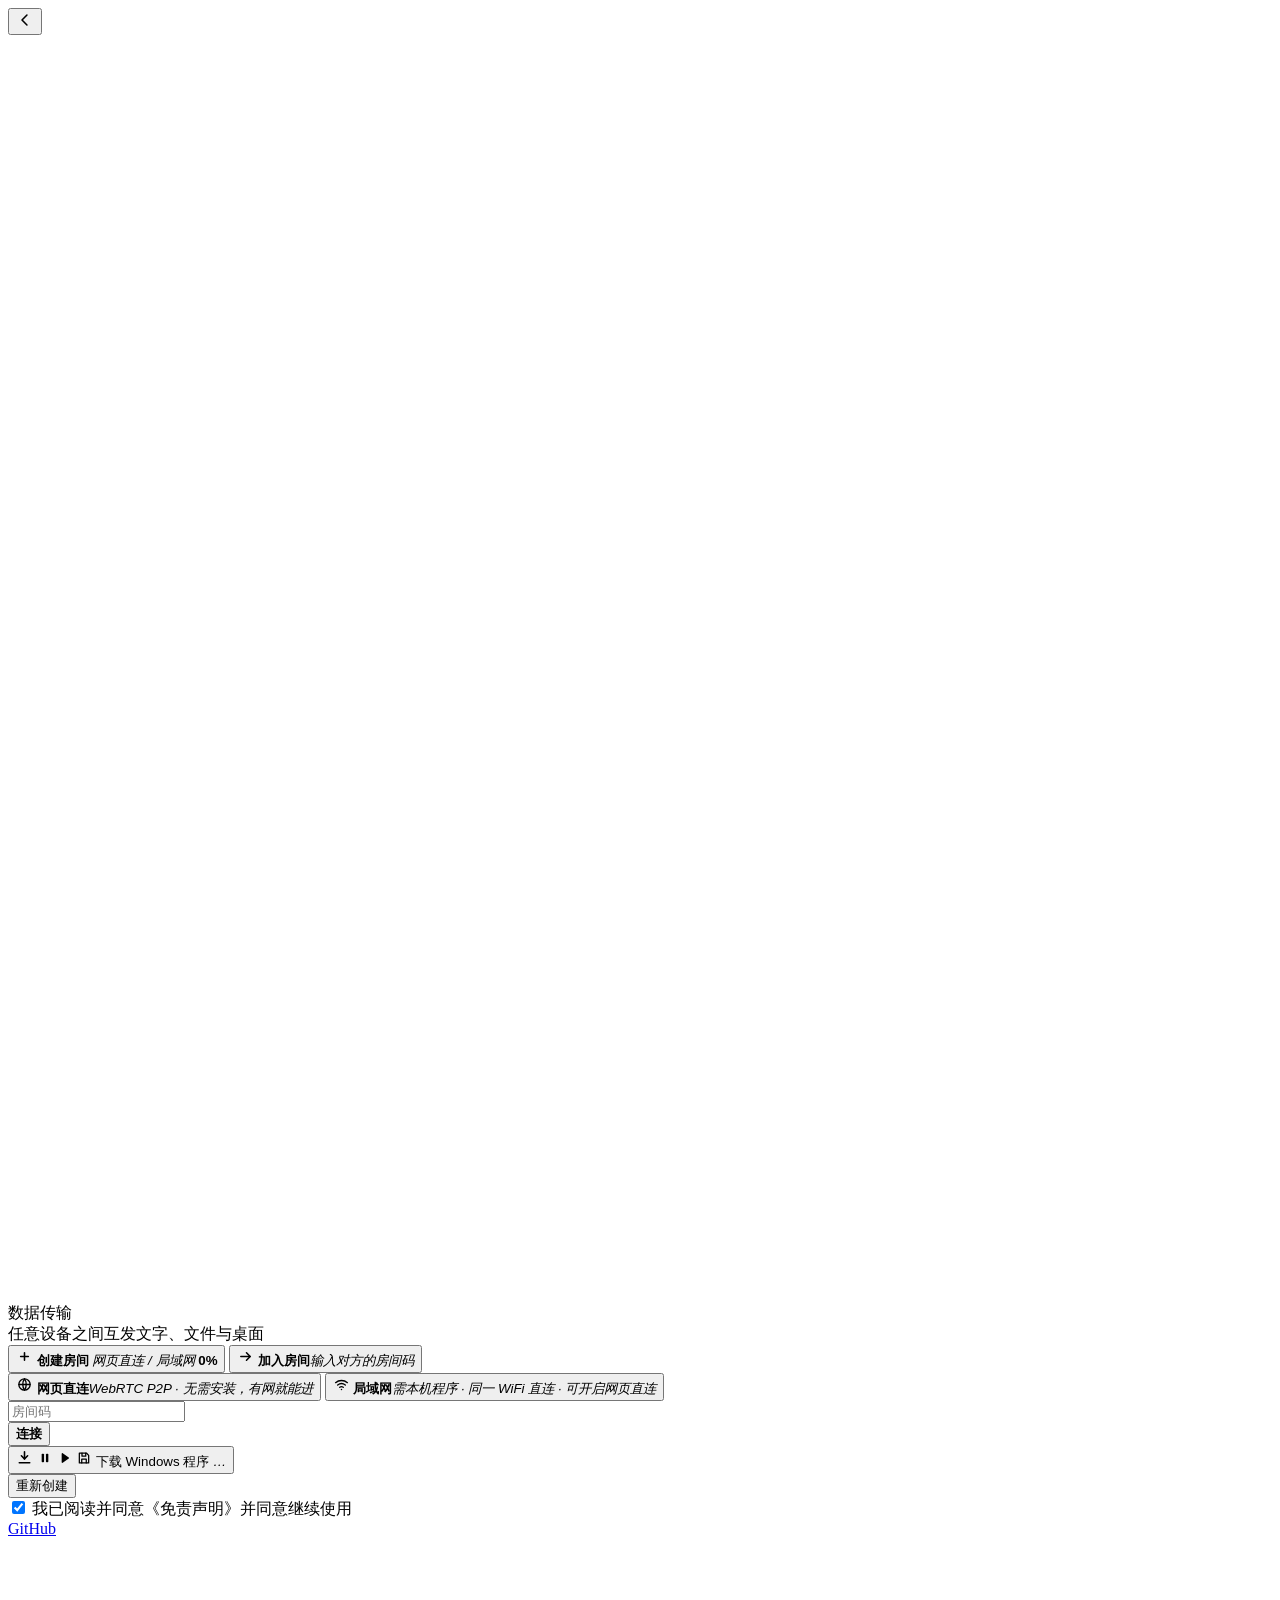
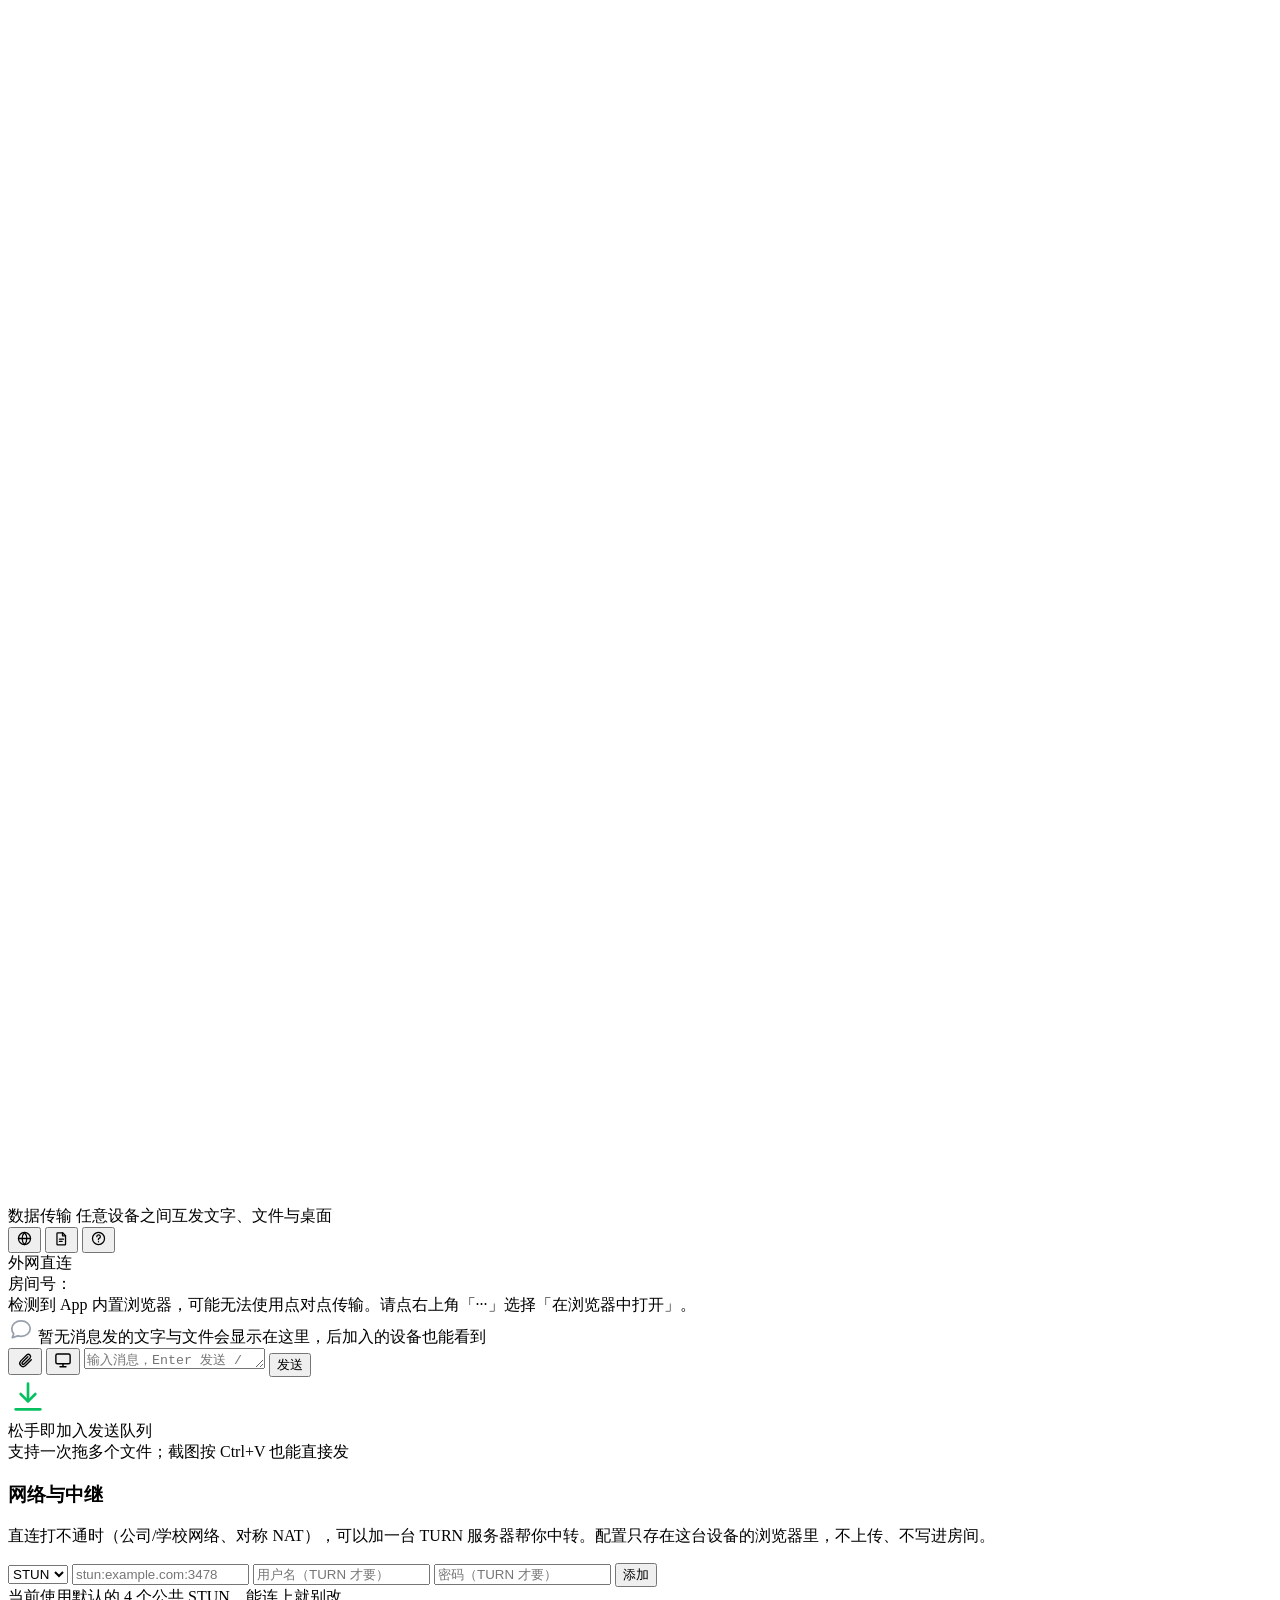
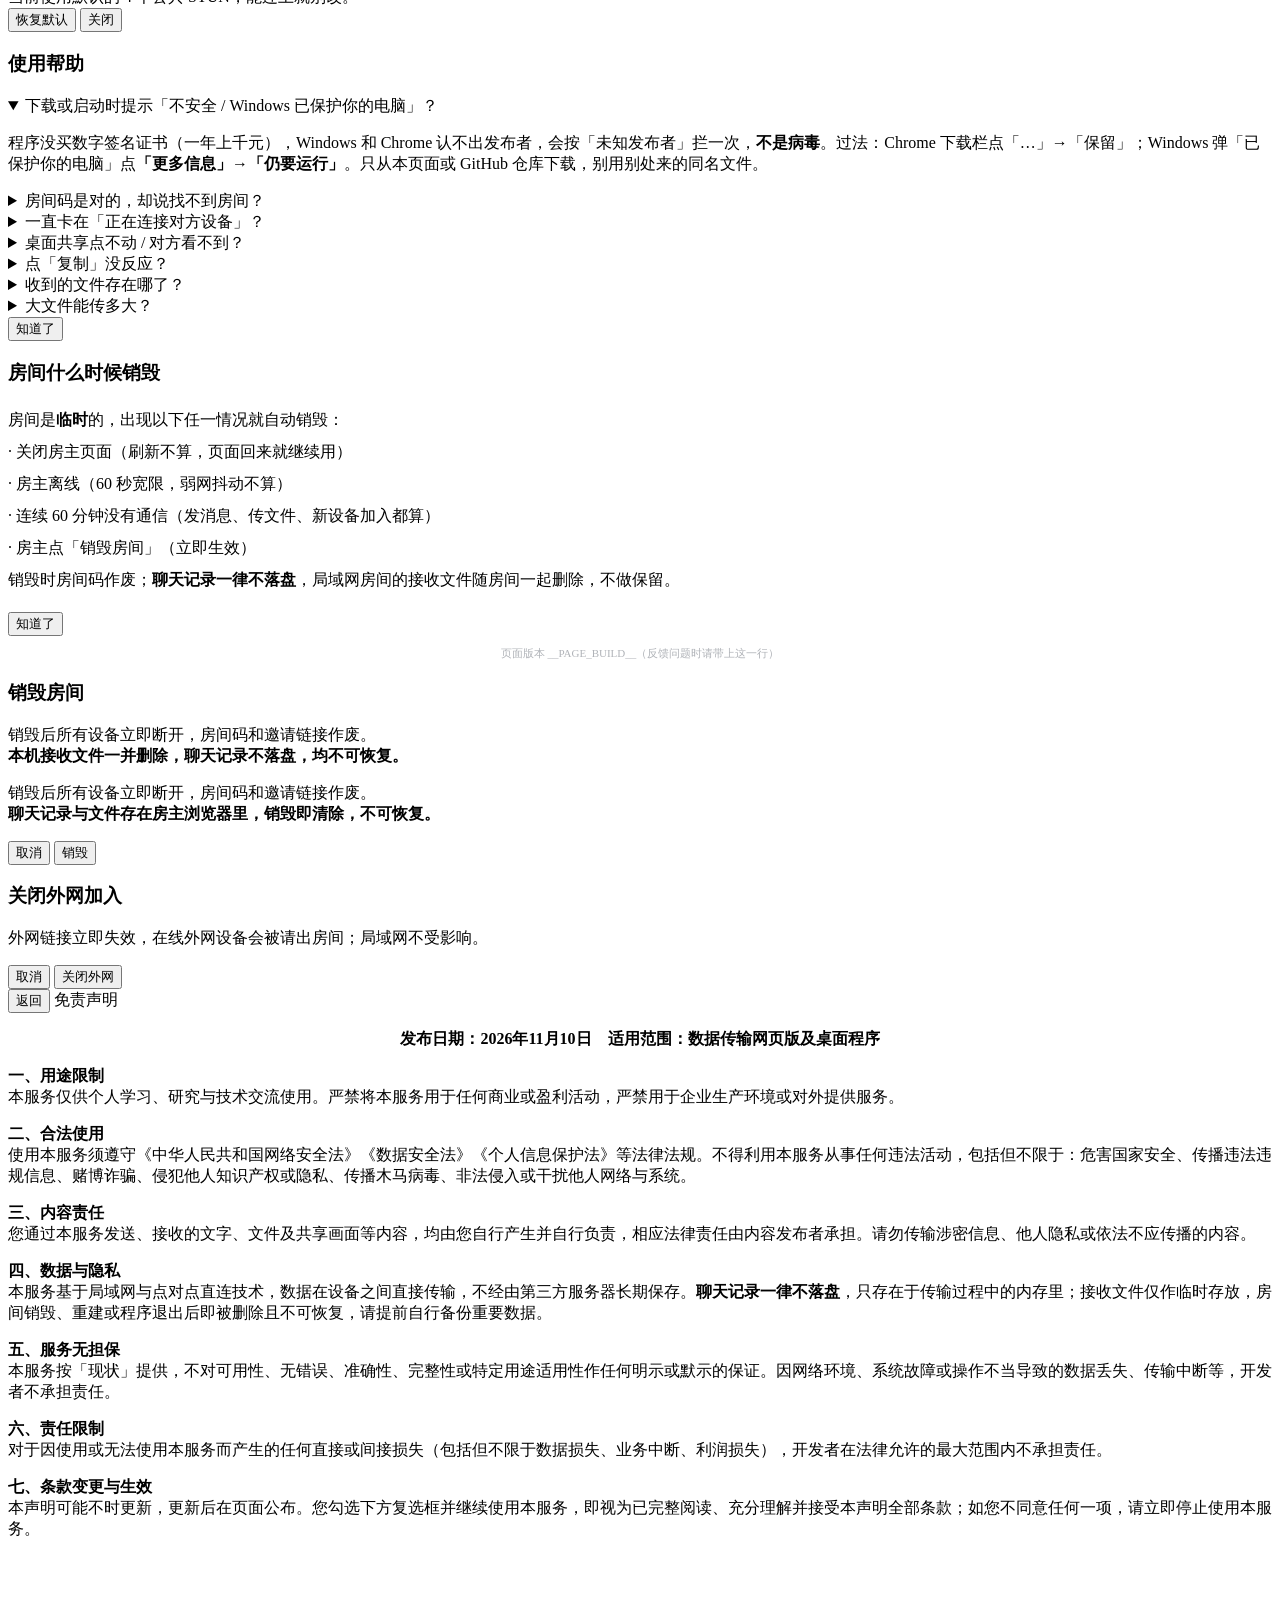
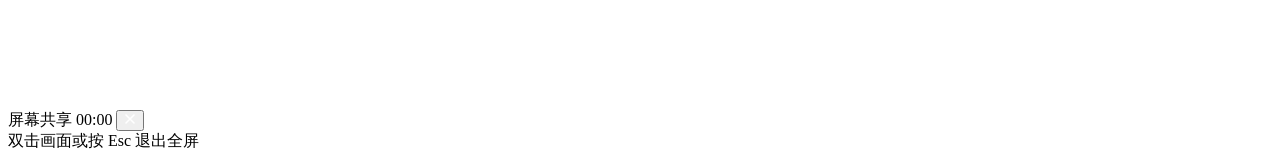
==== commit 48f1533f: "Add files via upload" ====
--- a/web/page.html
+++ b/web/page.html
@@ -351,8 +351,8 @@
 <div class="modal-mask" id="dissolveModal">
   <div class="modal">
     <h3>销毁房间</h3>
-    <p class="modal-tip" data-channel="lan">销毁后所有设备会立即断开，房间码作废，已经发出去的邀请链接和二维码都不能再用。<br><b>本机的接收文件会一并删除，聊天记录本来就不落盘，全部不可恢复。</b></p>
-    <p class="modal-tip" data-channel="cloud">销毁后所有设备会立即断开，房间码作废，已经发出去的邀请链接和二维码都不能再用。<br><b>这个纯网页房间的聊天记录与文件都保存在房主浏览器里，销毁即清除，不可恢复。</b></p>
+    <p class="modal-tip" data-channel="lan">销毁后所有设备立即断开，房间码和邀请链接作废。<br><b>本机接收文件一并删除，聊天记录不落盘，均不可恢复。</b></p>
+    <p class="modal-tip" data-channel="cloud">销毁后所有设备立即断开，房间码和邀请链接作废。<br><b>聊天记录与文件存在房主浏览器里，销毁即清除，不可恢复。</b></p>
     <div class="modal-btns">
       <button class="btn-plain" onclick="hideDissolve()">取消</button>
       <button class="btn-danger" onclick="dissolveRoom()">销毁</button>
@@ -362,7 +362,7 @@
 <div class="modal-mask" id="p2pOffModal">
   <div class="modal">
     <h3>关闭外网加入</h3>
-    <p class="modal-tip" id="p2pOffTip">关掉后外网链接与二维码立即失效，正在连着的设备会被断开；同一 WiFi 的设备不受影响。</p>
+    <p class="modal-tip" id="p2pOffTip">外网链接立即失效，在线外网设备会被请出房间；局域网不受影响。</p>
     <div class="modal-btns">
       <button class="btn-plain" onclick="hideP2POff()">取消</button>
       <button class="btn-danger" onclick="confirmP2POff()">关闭外网</button>
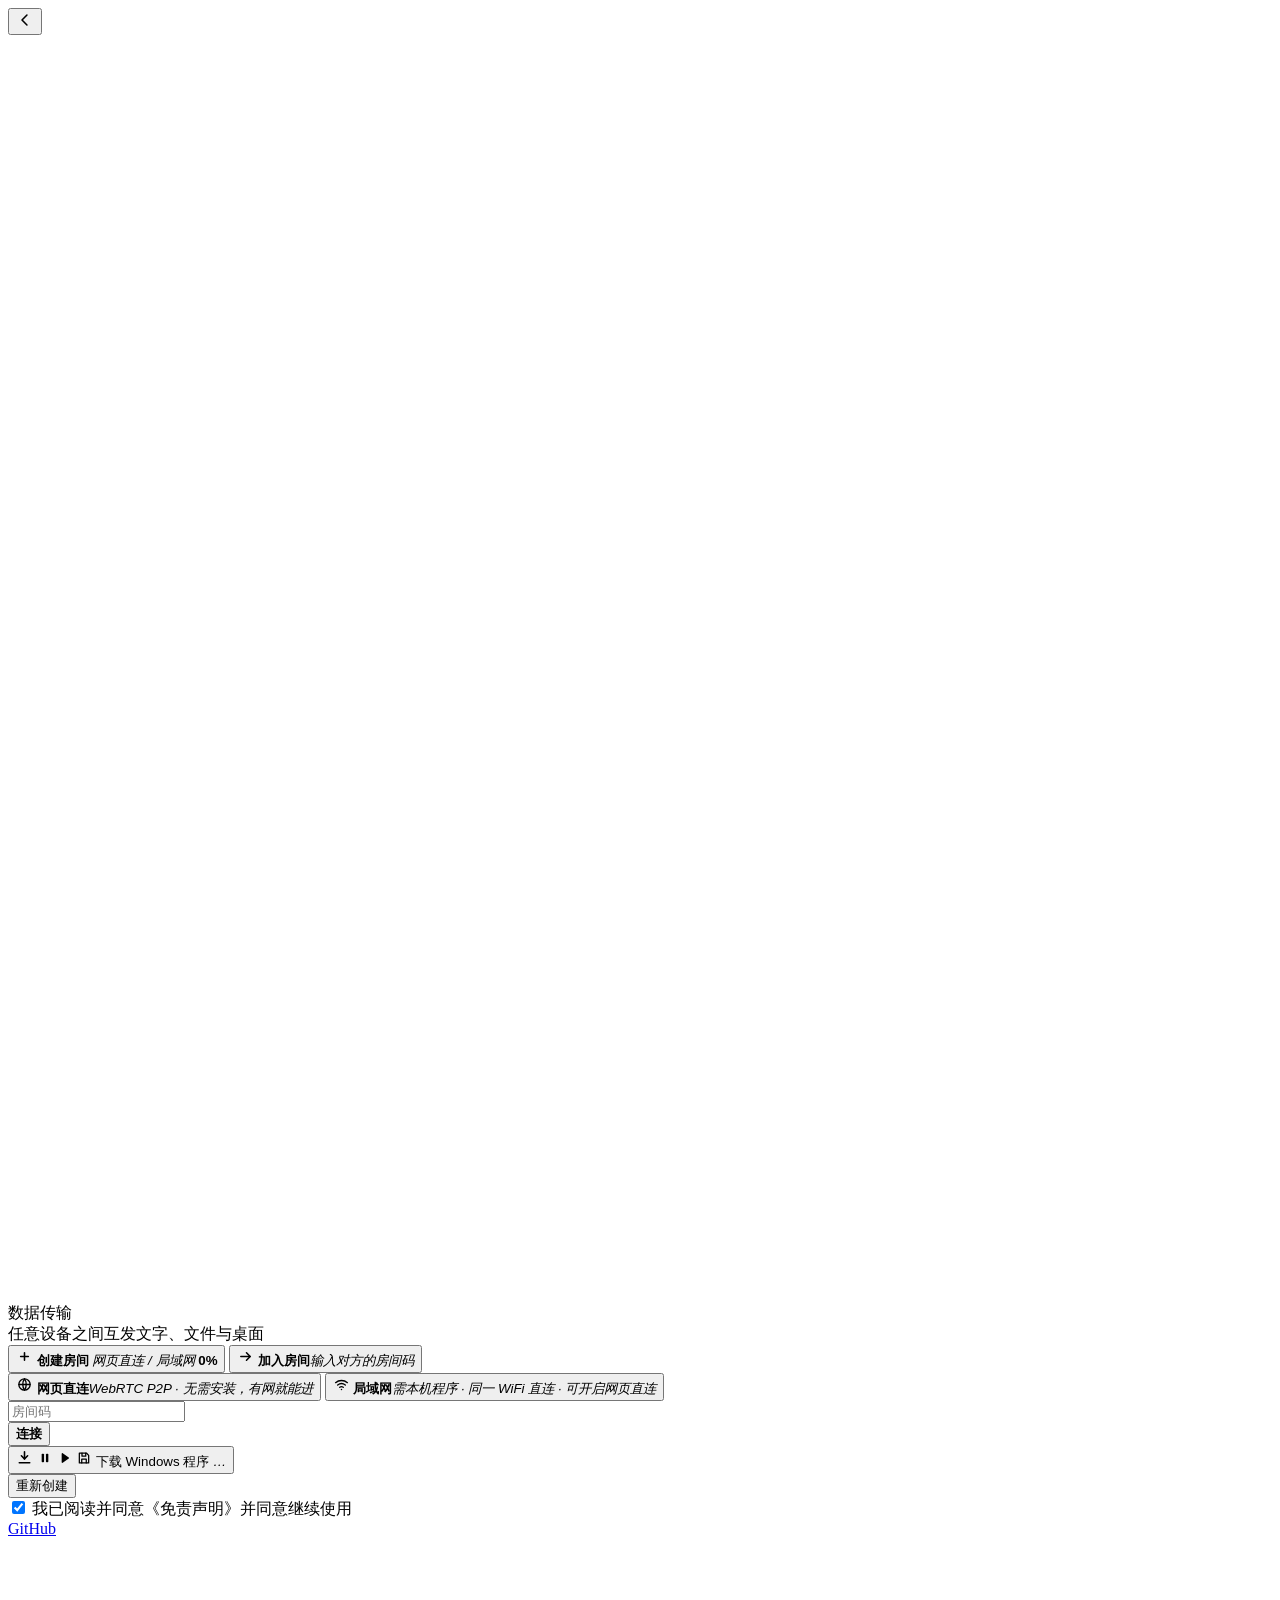
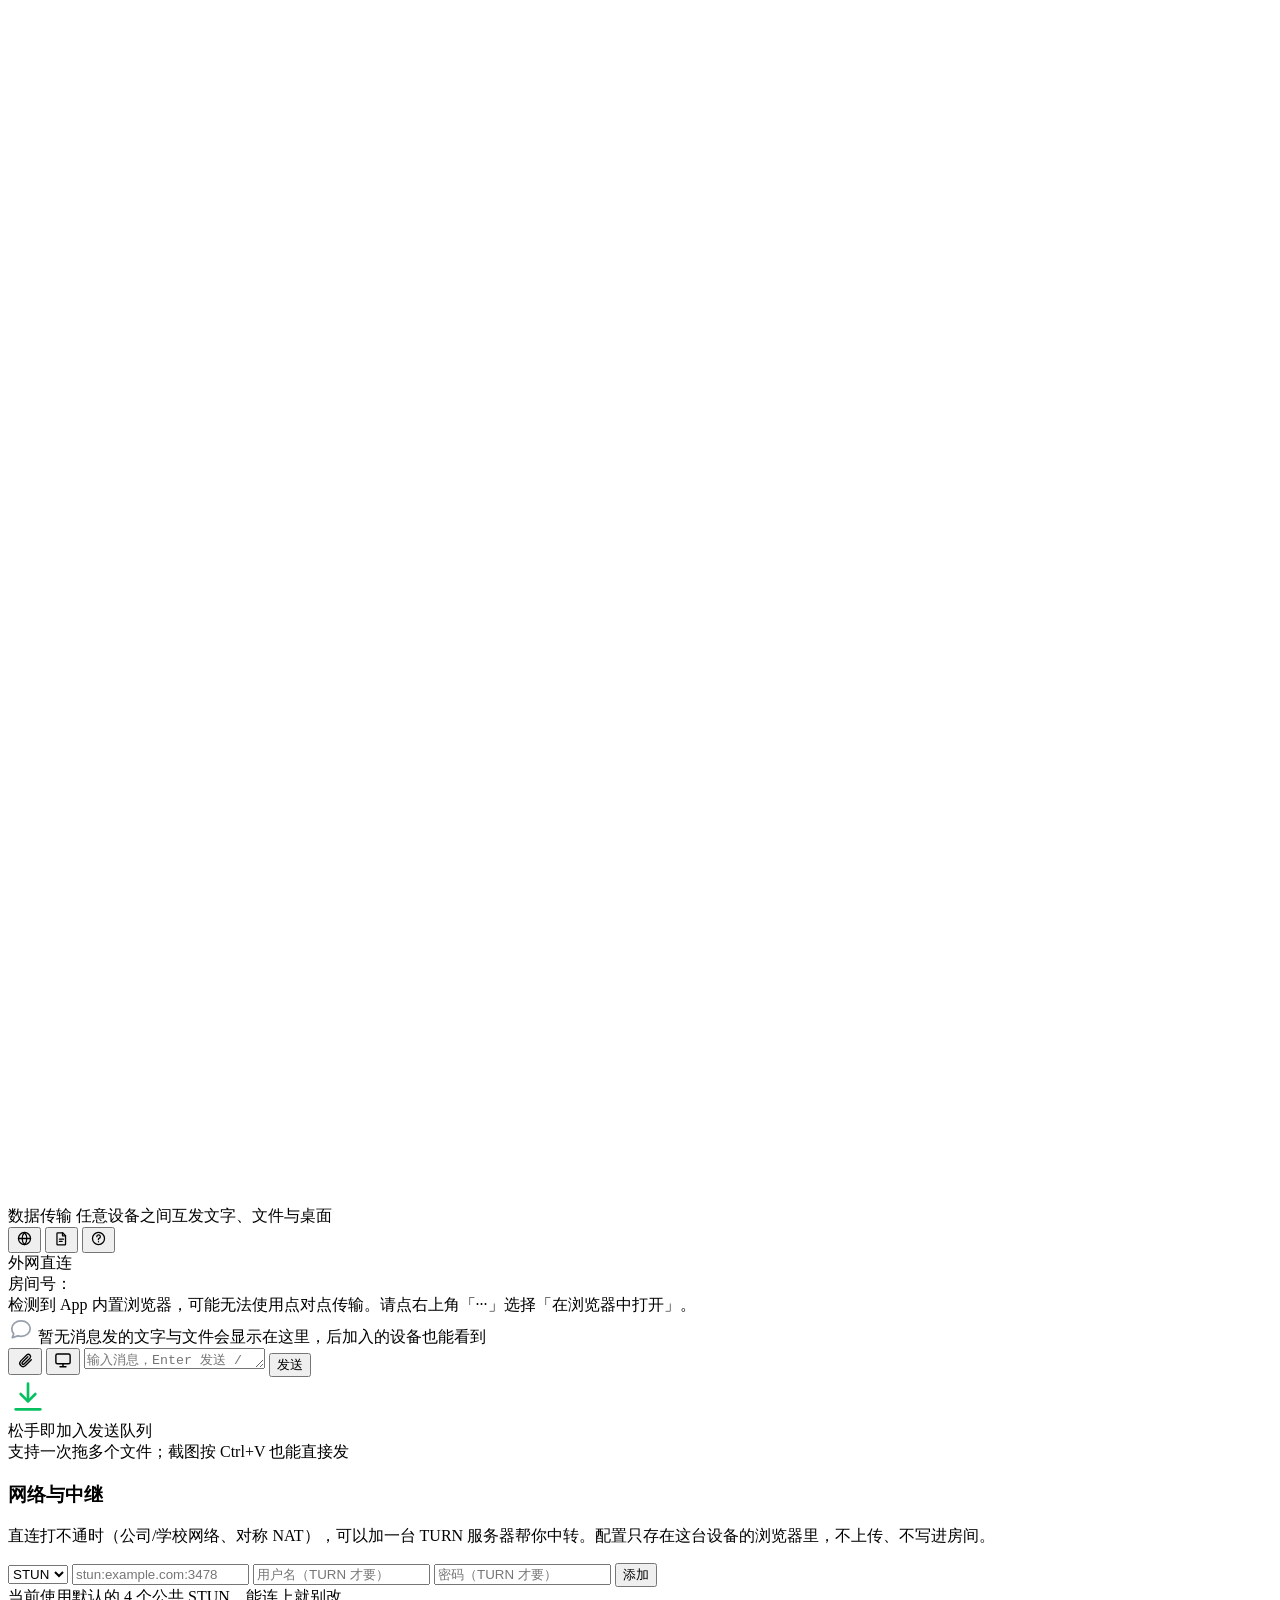
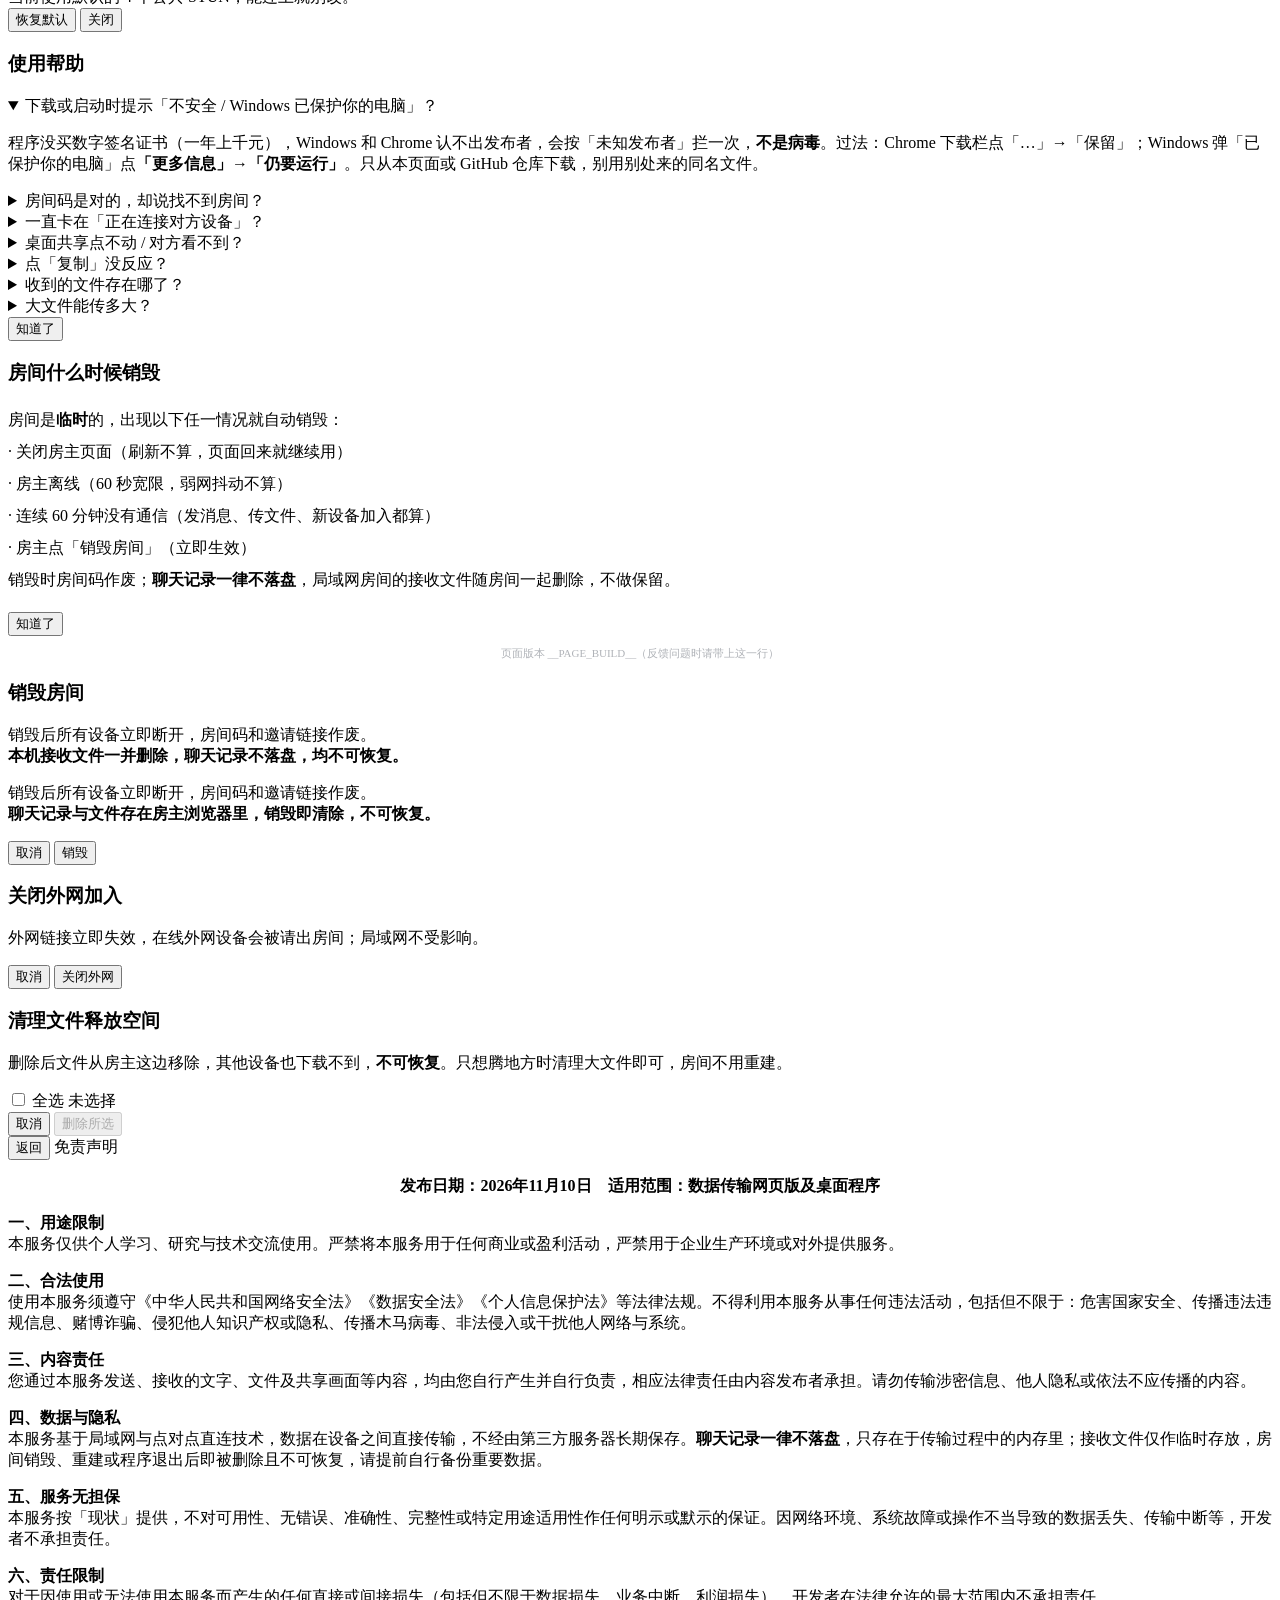
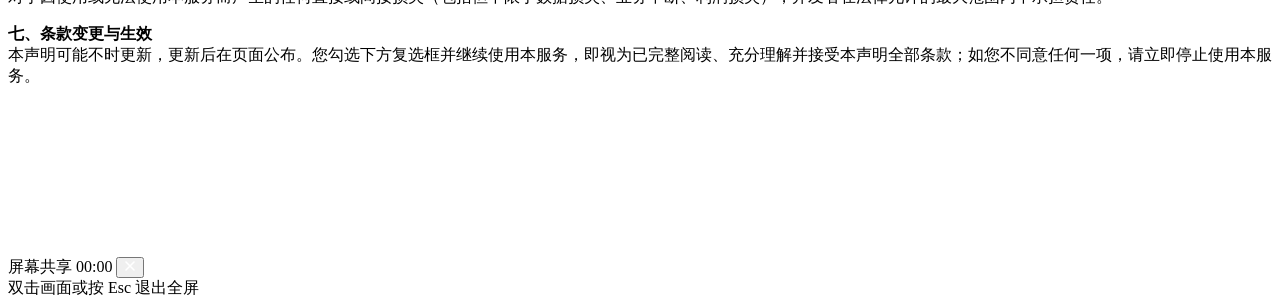
==== commit 748768f2: "Add files via upload" ====
--- a/web/page.html
+++ b/web/page.html
@@ -145,19 +145,22 @@
   </div>
 </div>
 
-<!-- 纯网页房间的存储卡：本房间能用多少、单文件多大、已用多少。
-     容量由建房时的浏览器配额算出（可用空间 × 80%，单文件取其中 10%），
-     只有云房主看得到，由 renderRoomStat() 按 CHANNEL+MODE 控制显隐 -->
-<div id="roomStat" data-channel="cloud" style="display:none;">
-  <div class="st-h">存储空间</div>
+<!-- 存储 / 上传限制卡：本房间能用多少、单文件多大、已用多少。
+     云房主按自己的浏览器配额算（可用空间 × 80%，单文件取其中 10%）；
+     加入者看到的是房主经 QUOTA 帧同步过来的同一份数字（只读），
+     局域网房间没有配额概念，只显示后端给的单文件上限。
+     显隐由 renderRoomStat() 按「房间类型 + 身份」控制 -->
+<div id="roomStat" style="display:none;">
+  <div class="st-h" id="stTitle">存储空间</div>
   <div class="st-grid">
-    <span>已用 <b id="stFiles">—</b></span>
+    <span id="stUsedRow">已用 <b id="stFiles">—</b></span>
     <span>单文件上限 <b id="stFileMax">—</b></span>
   </div>
-  <div class="mini-bar"><i id="stBar"></i></div>
+  <div class="mini-bar" id="stBarWrap"><i id="stBar"></i></div>
   <!-- 探测不到配额时的红字：不是「0 B」，是「这台浏览器给不出数字」 -->
   <div class="st-warn" id="stWarn" style="display:none;">浏览器没给出可用存储空间，本房间已禁止上传。传输文件请使用任意最新版浏览器，并且不要开启无痕（隐私）访问。</div>
-  <div class="st-foot">刷新页面可恢复历史与文件</div>
+  <div class="st-foot" id="stFoot">刷新页面可恢复历史与文件</div>
+  <button class="st-clean" id="stClean" type="button" onclick="openClean()">清理文件，释放空间…</button>
 </div>
 
 <div id="lanBanner" style="display:none;">
@@ -366,6 +369,21 @@
     <div class="modal-btns">
       <button class="btn-plain" onclick="hideP2POff()">取消</button>
       <button class="btn-danger" onclick="confirmP2POff()">关闭外网</button>
+    </div>
+  </div>
+</div>
+<div class="modal-mask" id="cleanModal">
+  <div class="modal wide">
+    <h3>清理文件释放空间</h3>
+    <p class="modal-tip" style="text-align:left;" id="cleanTip">删除后文件从房主这边移除，其他设备也下载不到，<b>不可恢复</b>。只想腾地方时清理大文件即可，房间不用重建。</p>
+    <div class="clean-head">
+      <label class="clean-all"><input type="checkbox" id="cleanAllBox" onchange="cleanToggleAll(this.checked)"> 全选</label>
+      <span class="clean-sum" id="cleanSum">未选择</span>
+    </div>
+    <div class="clean-list" id="cleanList"></div>
+    <div class="modal-btns">
+      <button class="btn-plain" onclick="hideClean()">取消</button>
+      <button class="btn-danger" id="cleanBtn" onclick="cleanConfirm()" disabled>删除所选</button>
     </div>
   </div>
 </div>
